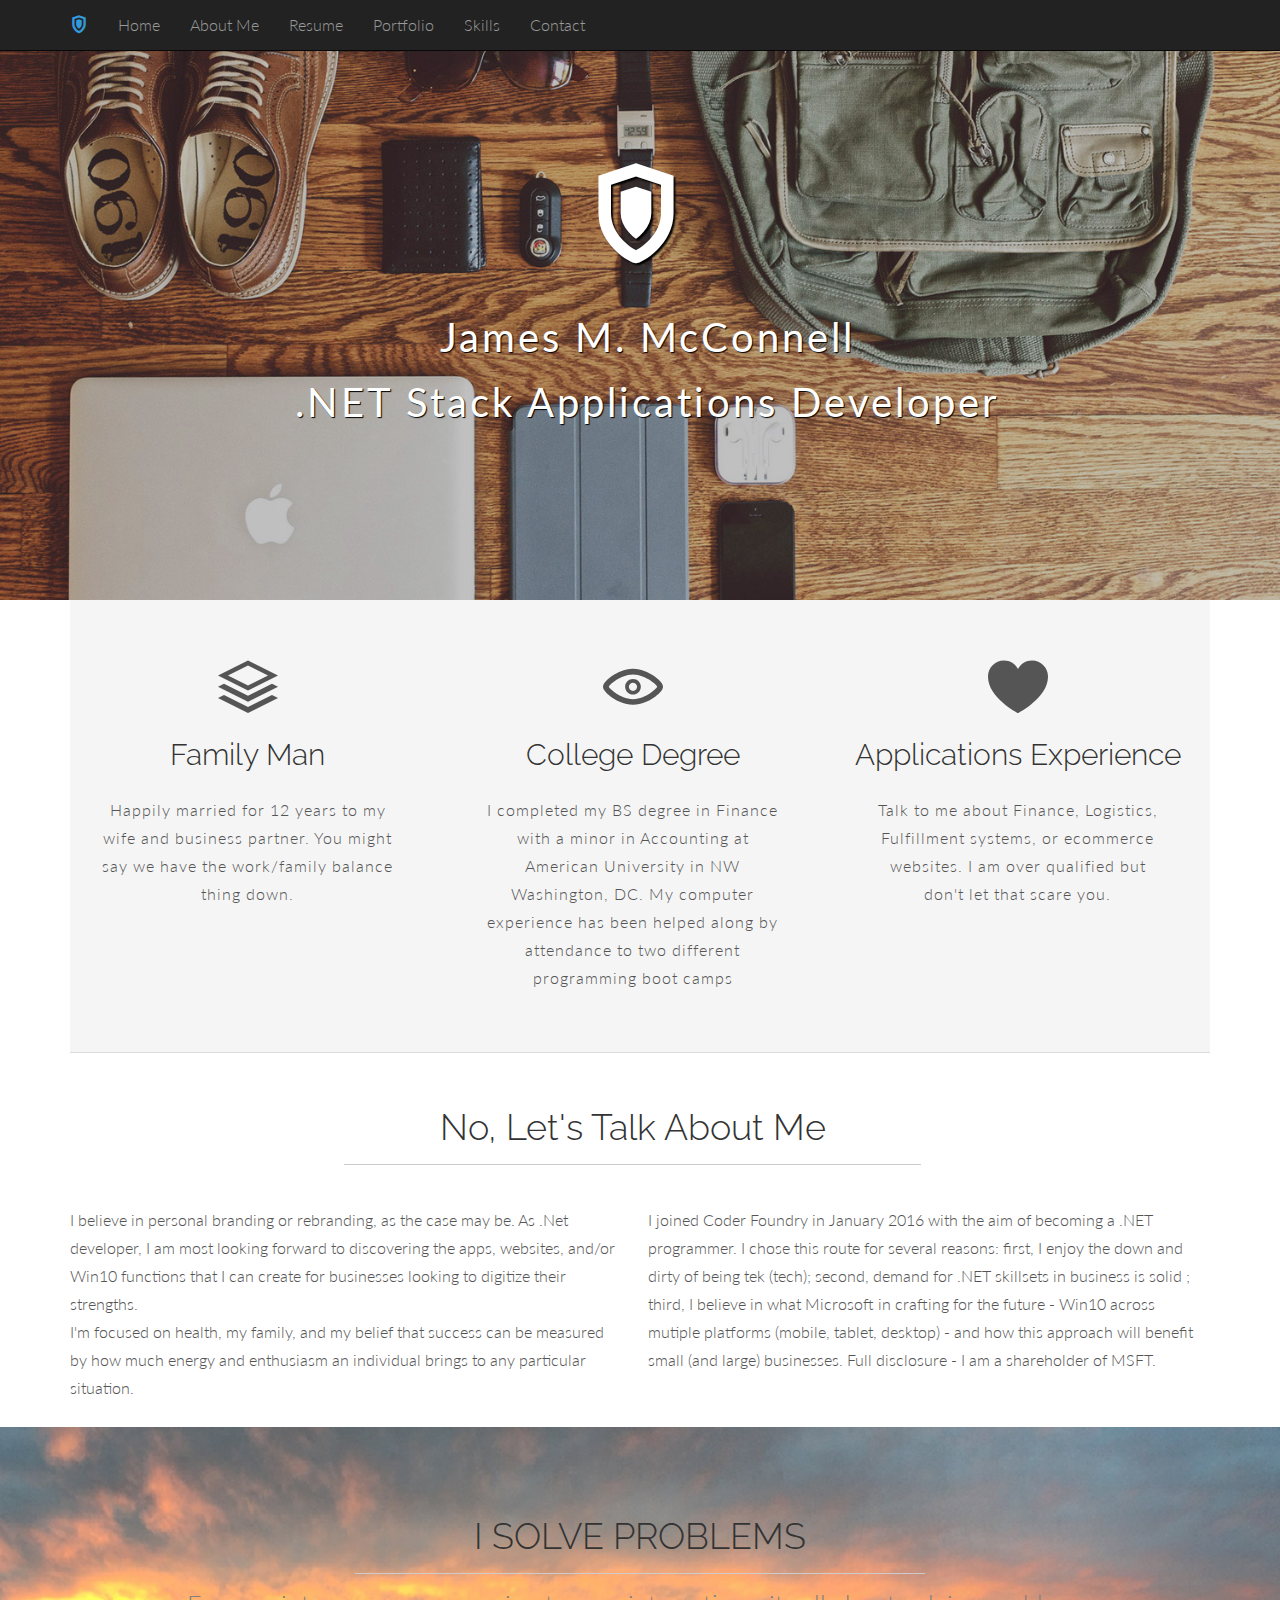
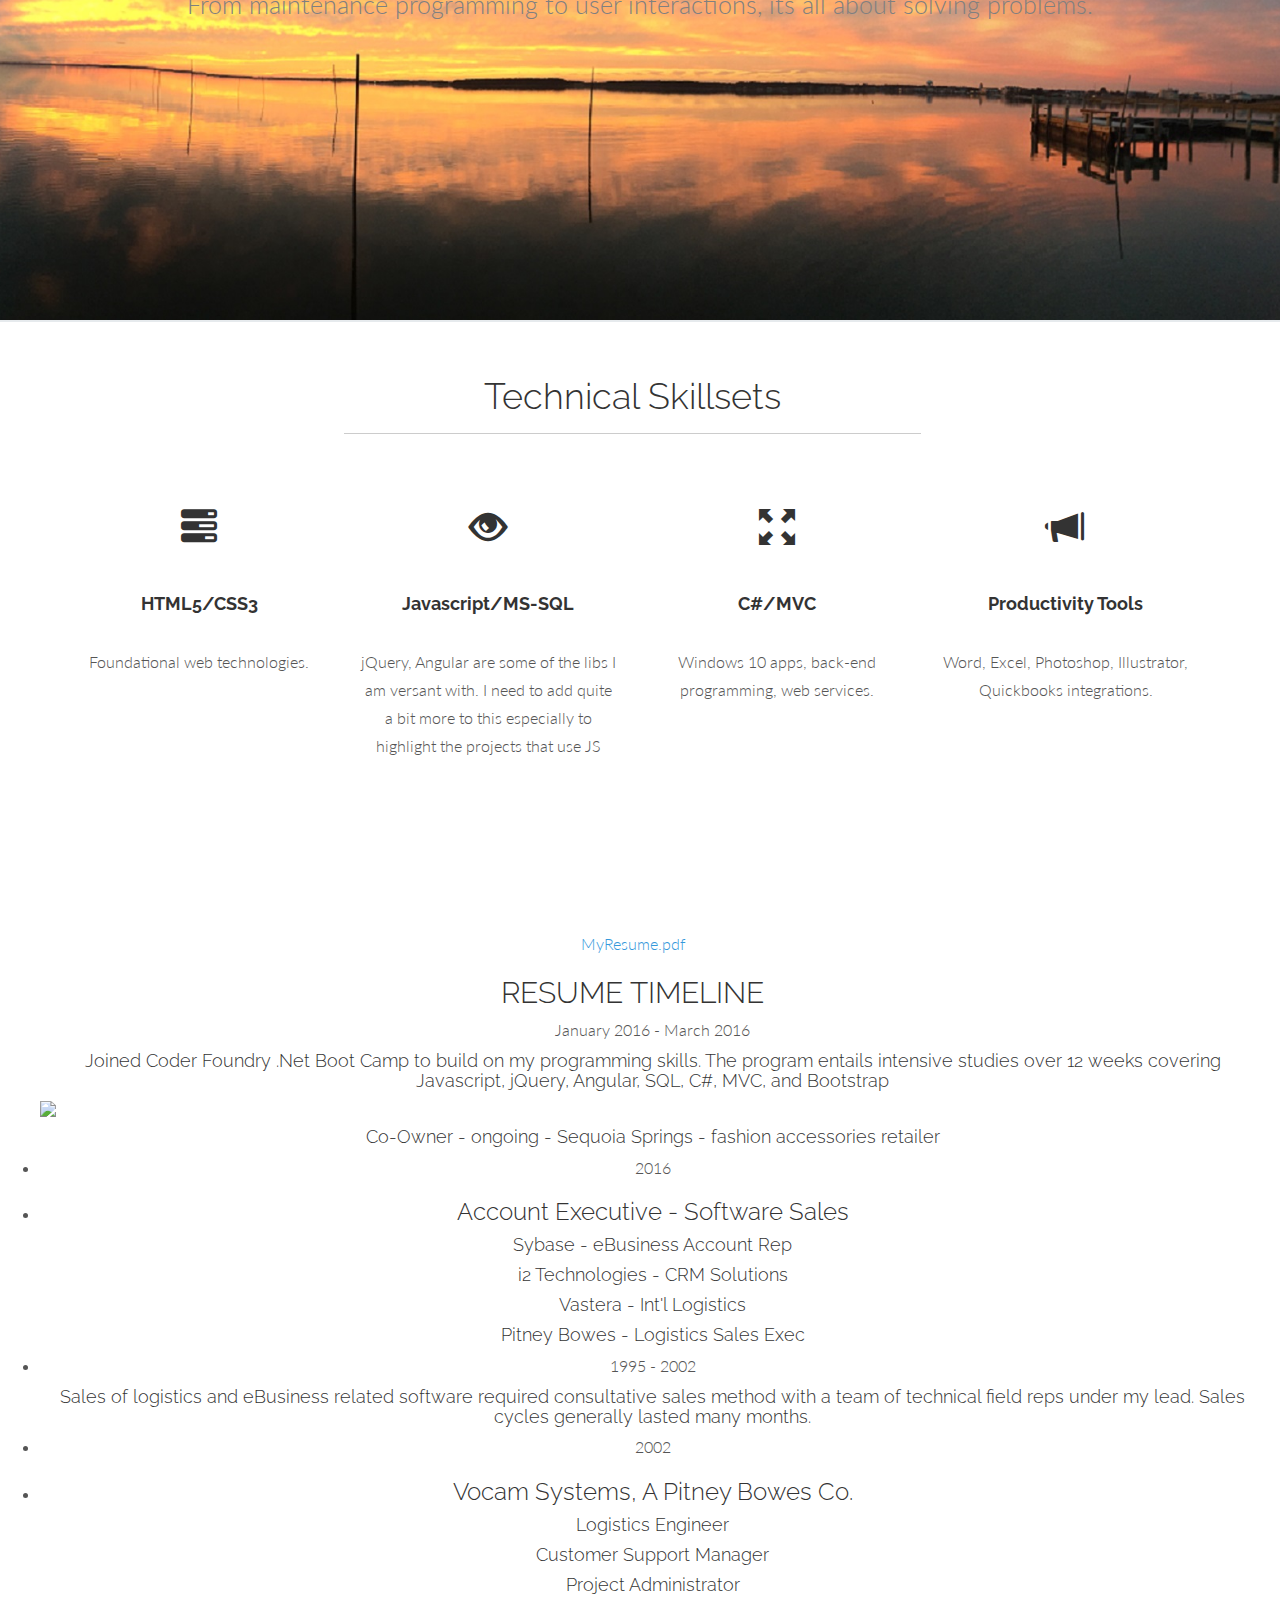
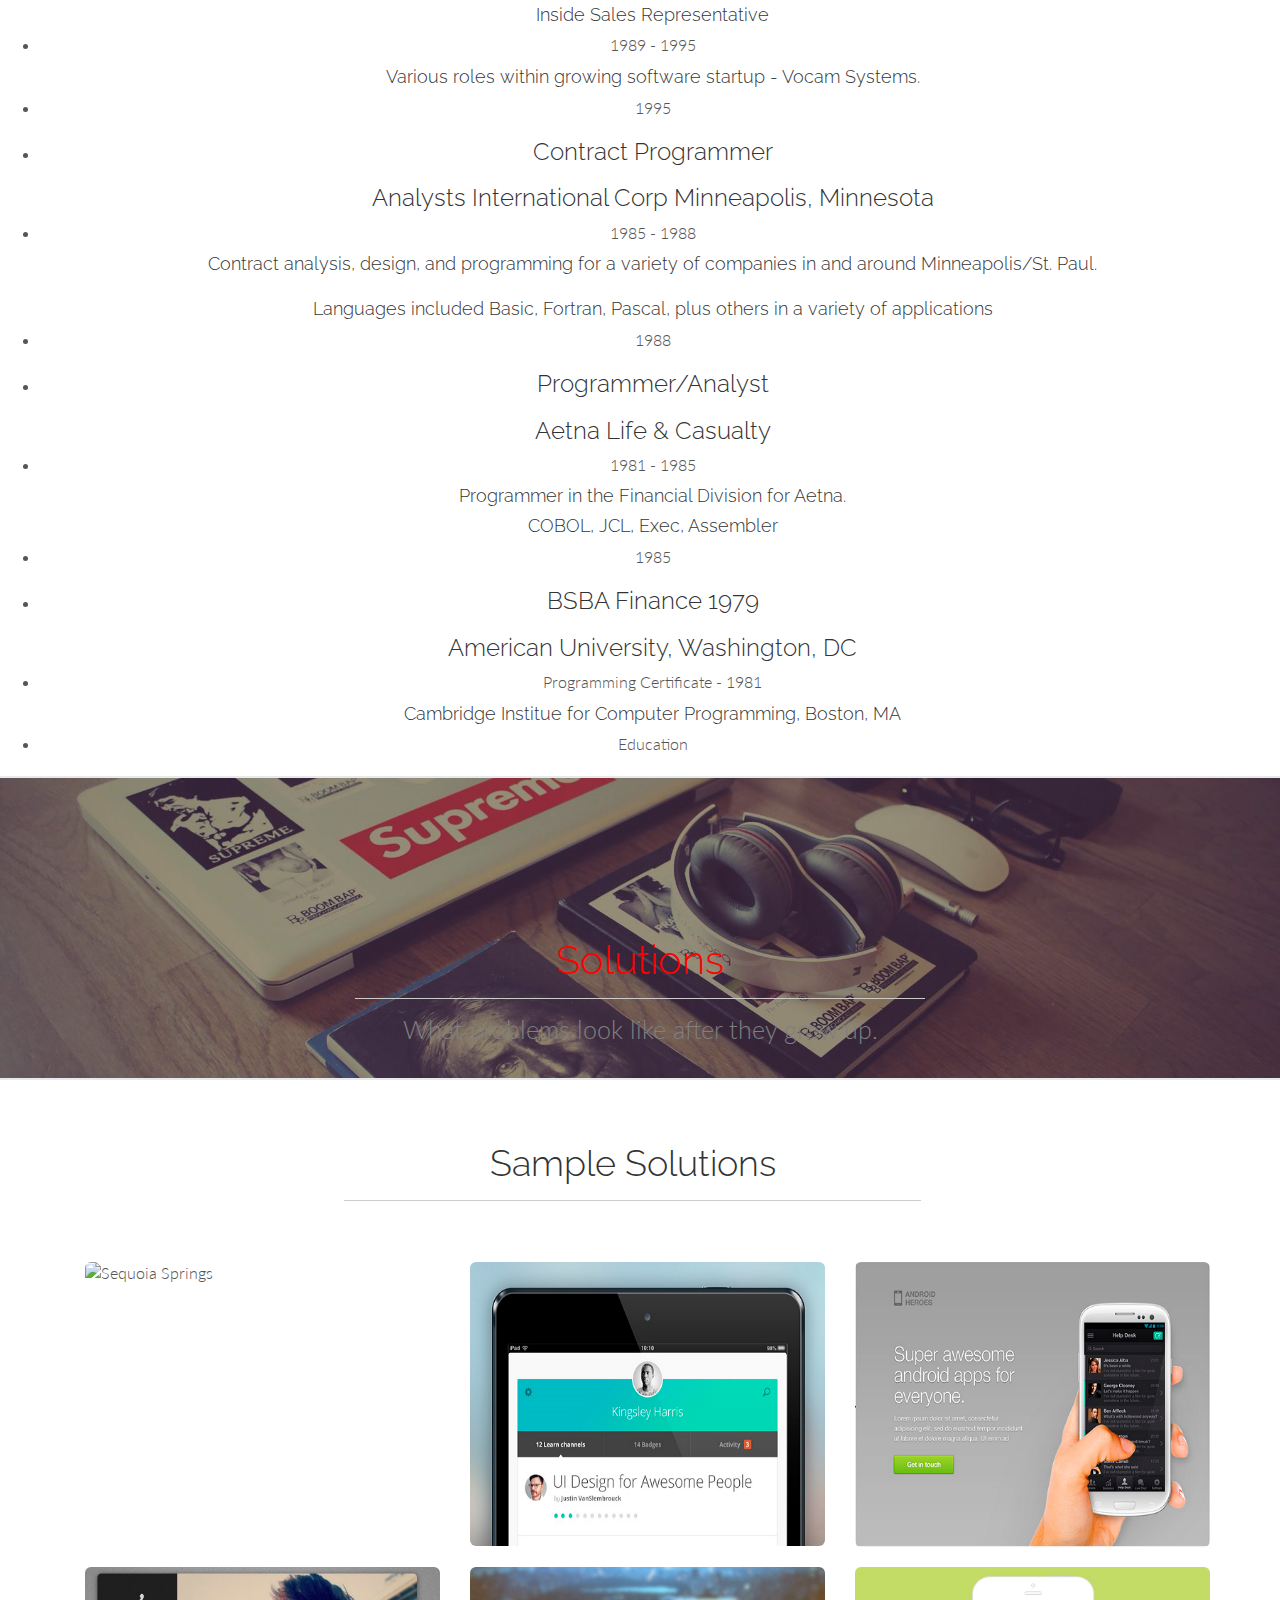
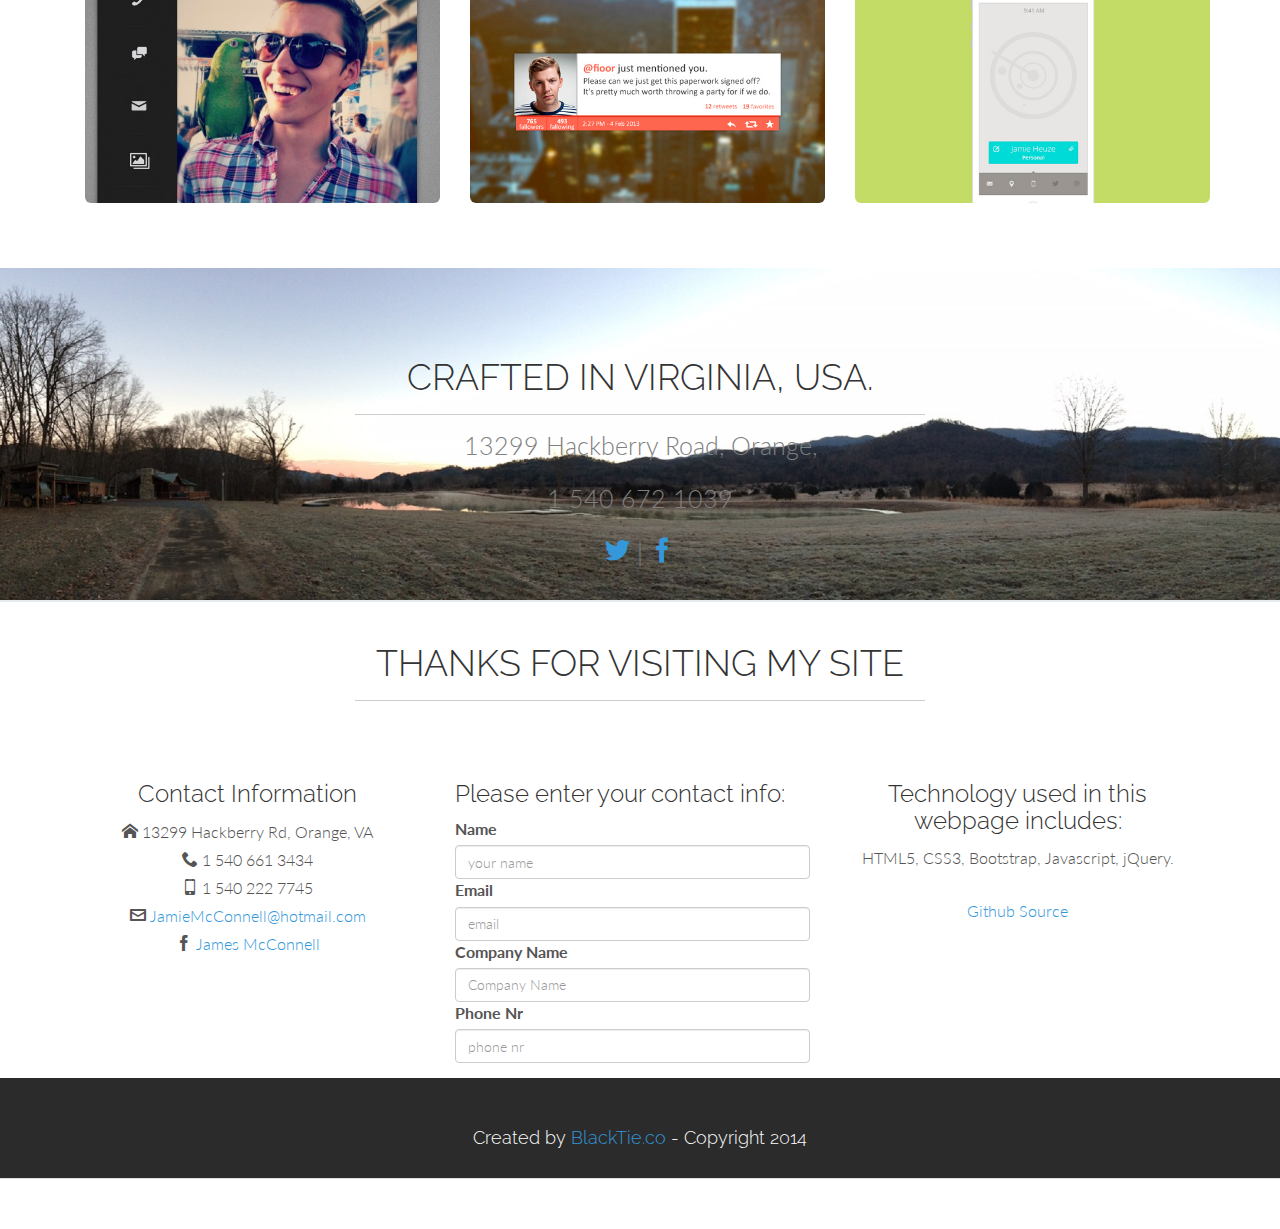
==== JMM_Website/obj/Release/Package/PackageTmp/index.html @ 50c4662a "mostly complete" ====
﻿<!DOCTYPE html>
<html lang="en">
<head>
    <meta charset="utf-8">
    <meta name="viewport" content="width=device-width, initial-scale=1.0">
    <meta name="description" content="SHIELD - Free Bootstrap 3 Theme">
    <meta name="author" content="Carlos Alvarez - Alvarez.is - blacktie.co">
    <!--<link rel="shortcut icon" href="assets/ico/favicon.png">-->

    <title> Jamie McConnell - .Net Programmer </title>

    <!-- Bootstrap core CSS -->
    <link href="assets/css/bootstrap.css" rel="stylesheet">

    <!-- Custom styles for this template -->
    <link href="assets/css/main.css" rel="stylesheet">
    <link rel="stylesheet" href="assets/css/icomoon.css">
    <link href="assets/css/animate-custom.css" rel="stylesheet">
    <link href="Content/SyntaxHighlighter/shCore.css" rel="stylesheet" />
    <link href="Content/SyntaxHighlighter/shThemeDefault.css" rel="stylesheet" />
    <link href="/assets/css/style_timeline.css" rel="stylesheet" />
    <link href="assets/css/font-awesome.min.css" rel="stylesheet" />

    <link href='http://fonts.googleapis.com/css?family=Lato:300,400,700,300italic,400italic' rel='stylesheet' type='text/css'>
    <link href='http://fonts.googleapis.com/css?family=Raleway:400,300,700' rel='stylesheet' type='text/css'>

    <script src="assets/js/jquery.min.js"></script>
    <script type="text/javascript" src="assets/js/modernizr.custom.js"></script>



    <!-- HTML5 shim and Respond.js IE8 support of HTML5 elements and media queries -->
    <!--[if lt IE 9]>
      <script src="assets/js/html5shiv.js"></script>
      <script src="assets/js/respond.min.js"></script>
    <![endif]-->
</head>

<body data-spy="scroll" data-offset="0" data-target="#navbar-main">

    <script src="assets/js/JMM.js"></script>
    <script type="text/javascript" src="/assets/js/resume.js"></script>

    <div id="navbar-main">
        <!-- Fixed navbar -->
        <div class="navbar navbar-inverse navbar-fixed-top">
            <div class="container">
                <div class="navbar-header">
                    <button type="button" class="navbar-toggle" data-toggle="collapse" data-target=".navbar-collapse">
                        <span class="icon icon-shield" style="font-size:30px; color:#3498db;"></span>
                    </button>
                    <a class="navbar-brand hidden-xs hidden-sm" href="#home"><span class="icon icon-shield" style="font-size:18px; color:#3498db;"></span></a>
                </div>
                <div class="navbar-collapse collapse">
                    <ul class="nav navbar-nav">
                        <li><a href="#home" class="smoothScroll">Home</a></li>
                        <li> <a href="#about" class="smoothScroll"> About Me</a></li>

                        <li> <a href="#resume" class="smoothScroll"> Resume</a></li>
                        <li> <a href="#portfolio" class="smoothScroll"> Portfolio</a></li>
                        <li> <a href="#skills" class="smoothScroll"> Skills</a></li>
                        <li> <a href="#contact" class="smoothScroll"> Contact</a></li>
                </div><!--/.nav-collapse -->
            </div>
        </div>
    </div>



    <!-- ==== HEADERWRAP ==== -->
    <div id="headerwrap" id="home" name="home">
        <header class="clearfix">
            <h1><span class="icon icon-shield"></span></h1>
            <p>James M. McConnell</p>
            <p>.NET Stack Applications Developer</p>
        </header>
    </div><!-- /headerwrap -->
    <!-- ==== GREYWRAP ==== -->
    <div class="container" id="about" name="about">
        <div id="greywrap">
            <div class="row">
                <div class="col-lg-4 callout">
                    <span class="icon icon-stack"></span>
                    <h2>Family Man</h2>
                    <p>Happily married for 12 years to my wife and business partner. You might say we have the work/family balance thing down. </p>
                </div><!-- col-lg-4 -->

                <div class="col-lg-4 callout">
                    <span class="icon icon-eye"></span>
                    <h2>College Degree</h2>
                    <p>I completed my BS degree in Finance with a minor in Accounting at American University in NW Washington, DC. My computer experience has been helped along by attendance to two different programming boot camps</p>
                </div><!-- col-lg-4 -->

                <div class="col-lg-4 callout">
                    <span class="icon icon-heart"></span>
                    <h2>Applications Experience</h2>
                    <p>Talk to me about Finance, Logistics, Fulfillment systems, or ecommerce websites. I am over qualified but don't let that scare you.</p>
                </div><!-- col-lg-4 -->
            </div><!-- row -->
        </div><!-- greywrap -->
        <!-- ==== ABOUT ==== -->

            <div class="row white">
                <!--<br>-->
                <h1 class="centered">No, Let's Talk About Me</h1>
                <hr>

                <div class="col-lg-6">
                    <p>I believe in personal branding or rebranding, as the case may be. As .Net developer, I am most looking forward to
                        discovering the apps, websites, and/or Win10 functions that I can create for businesses looking to digitize their strengths.<br />
                        I'm focused on health, my family, and my belief that success can be measured by how much energy and enthusiasm an individual
                        brings to any particular situation.<br /></p>
                </div><!-- col-lg-6 -->

                <div class="col-lg-6">
                    <p>I joined Coder Foundry in January 2016 with the aim of becoming a .NET programmer. I chose this route for several
                        reasons: first, I enjoy the down and dirty of being tek (tech); second, demand for .NET skillsets in business is solid
                        ; third, I believe in what Microsoft in crafting for the future - Win10 across mutiple platforms (mobile, tablet, desktop)
                        - and how this approach will benefit small (and large) businesses. Full disclosure - I am a shareholder of MSFT.
                    </p>
                </div><!-- col-lg-6 -->
            </div><!-- row -->
        </div><!-- container -->
    <!-- ==== SECTION DIVIDER1 -->
 
    <section class="section-divider textdivider divider1" id="skills" name="skills">
        <div class="container">
            <h1>I SOLVE PROBLEMS</h1>
            <hr>
            <p>From maintenance programming to user interactions, its all about solving problems.</p>
        </div><!-- container -->

    </section>
        <!-- ==== Technical Skillsets ==== -->
        <div class="container" name="team">
            
            <div class="row white centered">
                <h1 class="centered">Technical Skillsets</h1>
                <hr>
                
                <div class="col-lg-3 centered">
                    <!--<img class="img img-circle" src="assets/img/team/team01.jpg" height="120px" width="120px" alt="">-->
                    <h1><span class="glyphicon glyphicon-tasks" aria-hidden="true"></span> </h1>
                    <br>
                    <h4><b>HTML5/CSS3</b></h4>

                    <p>Foundational web technologies.</p>
                </div><!-- col-lg-3 -->

                <div class="col-lg-3 centered">
                    <h1><span class="glyphicon glyphicon-eye-open" aria-hidden="true"></span> </h1>
                    <br>
                    <h4><b>Javascript/MS-SQL</b></h4>

                    <p>jQuery, Angular are some of the libs I am versant with. I need to add quite a bit more to this especially to highlight the projects that use JS</p>
                </div><!-- col-lg-3 -->

                <div class="col-lg-3 centered">
                    <h1><span class="glyphicon glyphicon-fullscreen" aria-hidden="true"></span> </h1>
                    <br>
                    <h4><b>C#/MVC</b></h4>

                    <p>Windows 10 apps, back-end programming, web services.</p>
                </div><!-- col-lg-3 -->

                <div class="col-lg-3 centered">
                    <h1><span class="glyphicon glyphicon-bullhorn" aria-hidden="true"></span> </h1>
                    <br>
                    <h4><b>Productivity Tools</b></h4>

                    <p>Word, Excel, Photoshop, Illustrator, Quickbooks integrations.</p>
                </div><!-- col-lg-3 -->

            </div><!-- row -->
        </div><!-- container -->
        <div style="padding-top:53px">

    <!-- ==== Resume ==== -->
    
            <section id="resume" class="section-divider textdivider">
                <div id="resumewrap" id="resume">
                    <div class="row centered">
                        <div class="col-xs-12">
                            <p></p>
                            <a href="assets/img/MyResume.pdf" target="_blank">MyResume.pdf</a>
                        </div>
                    </div>
                    <div class="row centered">
                            <div class="col-lg-12">
                                <h2>RESUME TIMELINE</h2>
                                <ul class="timeline">
                                    <li class="event c" id="2016" style="display: block">
                                        <span class="month">January 2016 - March 2016</span>
                                        <h4>Joined Coder Foundry .Net Boot Camp to build on my programming skills. The program entails intensive studies over 12 weeks covering Javascript, jQuery, Angular, SQL, C#, MVC, and Bootstrap</h4>
                                    </li>
                                    <li class="event cd" id="2016d" style="display: block">
                                        <a href="http://www.sequoiaspringinc.com">
                                            <img src="/assets/img/SSI_Square-Image.jpg" class="img-responsive">
                                        </a>
                                            <h4>Co-Owner - ongoing - Sequoia Springs - fashion accessories retailer</h4>
                                    </li>
                                    <li class="year" onclick="y2016()">2016</li>
                                    <li class="event c" id="2002">
                                        <h3 class="heading">Account Executive - Software Sales</h3>
                                        <h4>Sybase - eBusiness Account Rep</h4>
                                        <h4>i2 Technologies - CRM Solutions</h4>
                                        <h4>Vastera - Int'l Logistics</h4>
                                        <h4>Pitney Bowes - Logistics Sales Exec</h4>
                                    </li>
                                    <li class="event cd" id="2002d">
                                        <span class="month">1995 - 2002</span>
                                        <h4>Sales of logistics and eBusiness related software required consultative sales method with a team of technical field 
                                        reps under my lead. Sales cycles generally lasted many months.</h4>
                                    </li>
                                    <li class="year" onclick="y2002()">2002</li>
                                    <li class="event c" id="1989">
                                        <h3 class="heading">Vocam Systems, A Pitney Bowes Co.</h3>
                                        <h4>Logistics Engineer</h4>
                                        <h4>Customer Support Manager</h4>
                                        <h4>Project Administrator</h4>
                                        <h4>Inside Sales Representative</h4>
                                    </li>
                                    <li class="event cd" id="1989d">
                                        <span class="month">1989 - 1995</span>
                                        <h4>Various roles within growing software startup - Vocam Systems. </h4>
                                    </li>
                                    <li class="year" onclick="y1989()">1995</li>
                                    <li class="event c" id="1985">
                                        <h3 class="heading">Contract Programmer</h3>
                                        <h3 class="heading">Analysts International Corp
                                        Minneapolis, Minnesota</h3>
                                    </li>
                                    <li class="event cd" id="1985d">
                                        <span class="month">1985 - 1988</span>
                                        <h4>Contract analysis, design, and programming for a variety of companies in and around Minneapolis/St. Paul.</p>
                                        <h4>Languages included Basic, Fortran, Pascal, plus others in a variety of applications</pclass>
                                    </li>
                                    <li class="year" onclick="y1985()">1988</li>
                                    <li class="event c" id="1981">
                                        <h3 class="heading">Programmer/Analyst</h3>
                                        <h3 class="heading">Aetna Life & Casualty</h3>
                                    </li>
                                    <li class="event cd" id="1981d">
                                        <span class="month">1981 - 1985</span>
                                        <h4>Programmer in the Financial Division for Aetna.</h4>
                                        <h4>COBOL, JCL, Exec, Assembler</h4>
                                    </li>
                                    <li class="year" onclick="y1981()">1985</li>
                                    <li class="event c" id="edu">
                                        <h3 class="heading">BSBA Finance 1979</h3>
                                        <h3 class="heading">American University, Washington, DC</h3>
                                    </li>
                                    <li class="event cd" id="edud">
                                        <span class="month">Programming Certificate - 1981</span>
                                        <h4>Cambridge Institue for Computer Programming, Boston, MA</h4>
                                    </li>
                                    <li class="year" onclick="yEDU()">Education</li>
                                </ul>
                            </div>
                        </div>  <!--/row -->
                </div> <!--resume wrap-->
            </section>
            <!-- ==== SECTION DIVIDER3 -->
            <section id="portfolio" class="section-divider textdivider divider3">
                <div class="container">
                    <h1>Solutions</h1>
                    <hr>
                    <p>What problems look like after they grow up.</p>
                </div><!-- container -->
            </section><!-- section -->
            <!-- ==== PORTFOLIO ==== -->
            <div class="container" name="portfolio">
                <br>
                <div class="row">
                    <br>
                    <h1 class="centered">Sample Solutions</h1>
                    <hr>
                    <br>
                    <br>
                </div><!-- /row -->
                <div class="container">
                    <div class="row">

                        <!-- PORTFOLIO Sequoia Springs Image -->
                        <div class="col-md-4 ">
                            <div class="grid mask">
                                <figure>
                                    <img class="img-rounded" src="assets/img/ssi.png" alt="Sequoia Springs">
                                    <figcaption>
                                        <h5>ECOMMERCE</h5>
                                        <a data-toggle="modal" href="#myModal" class="btn btn-primary btn-lg">Take a Look</a>
                                    </figcaption><!-- /figcaption -->
                                </figure><!-- /figure -->
                            </div><!-- /grid-mask -->
                        </div><!-- /col -->
                        <!-- Sequoia Springs MODAL -->

                        <div class="modal fade" id="myModal" tabindex="-1" role="dialog" aria-labelledby="myModalLabel" aria-hidden="true">
                            <div class="modal-dialog">
                                <div class="modal-content">
                                    <div class="modal-header">
                                        <button type="button" class="close" data-dismiss="modal" aria-hidden="true">&times;</button>
                                        <h4 class="modal-title">Sequoia Springs Online Shopping Website</h4>
                                    </div>
                                    <div class="modal-body">
                                        <p><img class="img-responsive" src="assets/img/ssi2.png" alt=""></p>
                                        Database driven, mobile ready, ecommerce shopping site to deployed in one month. Included Google Analytics
                                        and SEO params to allow customer to be up and running before the holiday season.
                                        <b><a href="http://www.sequoiaspringsinc.com" target="_blank">     Visit Site</a></b>
                                    </div>
                                    <div class="modal-footer">
                                        <button type="button" class="btn btn-default" data-dismiss="modal">Close</button>
                                    </div>
                                </div><!-- /.modal-content -->
                            </div><!-- /.modal-dialog -->
                        </div><!-- /.modal -->
                        <!-- PORTFOLIO IMAGE 2 - Palindrome -->
                        <div class="col-md-4">
                            <div class="grid mask">
                                <figure>
                                    <img class="img-rounded" src="assets/img/portfolio/folio02.png" alt="">
                                    <figcaption>
                                        <h5>Javascript Program</h5>
                                        <a data-toggle="modal" href="#myModal2" class="btn btn-primary btn-lg">Take a Look</a>
                                    </figcaption><!-- /figcaption -->
                                </figure><!-- /figure -->
                            </div><!-- /grid-mask -->
                        </div><!-- /col -->
                        <!-- myMODAL2 SHOW THE PORTFOLIO IMAGE. For the Javascript Project. -->

                        <div class="modal fade" id="myModal2" tabindex="-1" role="dialog" aria-labelledby="myModalLabel" aria-hidden="true">
                            <div class="modal-dialog modal-lg">
                                <div class="modal-content">
                                    <div class="modal-header">
                                        <button type="button" class="close" data-dismiss="modal" aria-hidden="true">&times;</button>
                                        <h4 class="modal-title">Javascript - PALINDROME</h4>
                                    </div>
                                    <div class="modal-body">
                                        <div class="row">
                                            <div class="col-md-4">
                                                <p>Enter a word to see if it is a Palindrome. A palindrome is a word spelled the same backward and forward.</p>

                                                <div>
                                                    <label for="chkPal">Your Word:</label>
                                                    <input type="text" class="form-control" id="chkPal">
                                                    <label class="btn btn-default" onclick="processPalindrome();">submit</label>
                                                </div>

                                                <p>Your word backwards is:</p>
                                                <p id="yourWord">         </p>
                                            </div> <!--end col-md-4-->
                                            <div class="col-md-8">
                                                <pre class="brush: js">
                                             function processPalindrome() {
	                                            var input=document.getElementById("word1").value;
	                                            var arr1=input.split("");  //converts a string to an array
	
	                                            arr1.reverse();  //reverses an array
	
	                                            arr2="";
	
	                                            for(i=0;i < arr1.length;i++) {
                                                    var arr2=arr2+arr1[i];
                                                 }
                                                    var arr3=arr2.replace(/,/g,""); // replace all , with ""
	
	                                            if(input==arr3){
		                                            $("#yourWord").text(arr3+" is a Palindrome!");
	                                            }
	                                            else {
		                                            $("#yourWord").text(arr3+" which is gobblygook!");
	                                            }
                                            };	
                                         </pre>
                                            </div>
                                        </div>
                                    </div> <!--Modal body-->
                                    <div class="modal-footer">
                                        <button type="button" class="btn btn-default" data-dismiss="modal">Close</button>
                                    </div>
                                </div><!-- /.modal-content -->
                            </div><!-- /.modal-dialog -->
                        </div><!-- /.modal -->
                        <!-- PORTFOLIO IMAGE 3 - Factorial -->
                        <div class="col-md-4">
                            <div class="grid mask">
                                <figure>
                                    <img class="img-rounded" src="assets/img/portfolio/folio03.png" alt="">
                                    <figcaption>
                                        <h5>Javascript Program</h5>
                                        <a data-toggle="modal" href="#myModal3" class="btn btn-primary btn-lg">Take a Look</a>
                                    </figcaption><!-- /figcaption -->
                                </figure><!-- /figure -->
                            </div><!-- /grid-mask -->
                        </div><!-- /col -->
                    </div><!-- /row -->
                    <!-- myMODAL3 - Factorial - For the Javascript Project. -->

                    <div class="modal fade" id="myModal3" tabindex="-1" role="dialog" aria-labelledby="myModalLabel" aria-hidden="true">
                        <div class="modal-dialog modal-lg">
                            <div class="modal-content">
                                <div class="modal-header">
                                    <button type="button" class="close" data-dismiss="modal" aria-hidden="true">&times;</button>
                                    <h4 class="modal-title">Javascript - FACTORIAL</h4>
                                </div>
                                <div class="modal-body">
                                    <div class="row">
                                        <div class="col-md-4">
                                            <p>Enter a number to get the FACTORIAL value of that number.</p>
                                            <div>
                                                <!--<label for="chkFact">Factorial is:</label>-->
                                                <input type="text" class="form-control" id="chkFact">
                                                <label class="btn btn-default" onclick="processFactorial();">submit</label>
                                            </div>
                                            <p>The Factorial is:</p>
                                            <p id="factResponse">         </p>
                                        </div>
                                        <div class="col-md-8">
                                            <pre class="brush: js">
                                            function processFactorial() {
	                                            var input=document.getElementById("num1").value;
                                                //	alert(num1+' '+input);
	
	                                            var product=input;
	                                            for (i=input-1;i>=1;i--){
		                                            product=product*i;
	                                            }
	                                            $("num1").text("The factorial of "+num1+" is " +product);
                                            };	
                                        </pre>
                                        </div>
                                    </div>
                                </div> <!--Modal body-->
                                <div class="modal-footer">
                                    <button type="button" class="btn btn-default" data-dismiss="modal">Close</button>
                                </div>
                            </div><!-- /.modal-content -->
                        </div><!-- /.modal-dialog -->
                    </div><!-- /.modal -->
                    <!-- PORTFOLIO IMAGE 4 -->
                    <div class="row">
                        <div class="col-md-4 ">
                            <div class="grid mask">
                                <figure>
                                    <img class="img-rounded" src="assets/img/portfolio/folio04.jpg" alt="">
                                    <figcaption>
                                        <h5>Javascript Program</h5>
                                        <a data-toggle="modal" href="#myModal4" class="btn btn-primary btn-lg">Take a Look</a>
                                    </figcaption><!-- /figcaption -->
                                </figure><!-- /figure -->
                            </div><!-- /grid-mask -->
                        </div><!-- /col -->
                        <!-- myMODAL4 - FizzBuzz - For the Javascript Project. -->

                        <div class="modal fade" id="myModal4" tabindex="-1" role="dialog" aria-labelledby="myModalLabel" aria-hidden="true">
                            <div class="modal-dialog modal-lg">
                                <div class="modal-content">
                                    <div class="modal-header">
                                        <button type="button" class="close" data-dismiss="modal" aria-hidden="true">&times;</button>
                                        <h4 class="modal-title">Javascript - FizzBuzz</h4>
                                    </div>
                                    <div class="modal-body">
                                        <div class="row">
                                            <div class="col-md-6">
                                                <p>
                                                    This is the Fizz Buzz or FizzBuzz program. Enter 2 numbers between
                                                    1 and 100. I will print out all the numbers between 1 and 100 in ascending
                                                    order. Any number that is a multiple of the first number will have Fizz
                                                    printed and Buzz will print for multiples of the second number.
                                                    If a number is a multiple of both numbers, I'll print FizzBuzz.
                                                </p>
                                                <div>
                                                    <!--<label for="chkFact">Factorial is:</label>-->
                                                    <input type="text" class="form-control" id="inFizz">
                                                    <input type="text" class="form-control" id="inBuzz">
                                                    <label class="btn btn-default" onclick="fizzBuzz();">submit</label>
                                                </div>
                                            </div>
                                            <div class="col-md-6">
                                                <pre class="brush: js">
                                            function fizzBuzz() {
	                                            var firstNum=document.getElementById("inFizz").value;
	                                            var secondNum=document.getElementById("inBuzz").value;	
	                                            var fOB = [];
	                                            for (var i = 1; i <= 100; i++) {
	                                                var fizz = i % firstNum;   //using a unary operator converts a string (Firstnum) to an integer
	                                                var buzz = i % secondNum;
	    
	                                                if (fizz == 0 && buzz == 0) {
	                                                    fOB.push(" FIZZBUZZ ");
	                                                }
	                                                else if (fizz == 0) {
	                                                    fOB.push(" Fizz ");
	                                                }
	                                                else if (buzz == 0) {
	                                                    fOB.push(" Buzz ");
	                                                }
	                                                else {
	                                                    fOB.push(i);
	                                                }
	                                            }
                                            	$("#fizzOrBuzz").text(fOB).css("font-size","80%");
                                            };	
                                        </pre>
                                            </div>
                                        </div>
                                        <div class="row">
                                            <div class="col-md-12">
                                                <p id="fizzOrBuzz"></p>
                                            </div>
                                        </div>
                                    </div> <!--Modal body-->
                                    <div class="modal-footer">
                                        <button type="button" class="btn btn-default" data-dismiss="modal">Close</button>
                                    </div>
                                </div><!-- /.modal-content -->
                            </div><!-- /.modal-dialog -->
                        </div><!-- /.modal -->
                        <!-- PORTFOLIO IMAGE 5 -->
                        <div class="col-md-4">
                            <div class="grid mask">
                                <figure>
                                    <img class="img-rounded" src="assets/img/portfolio/folio05.jpg" alt="">
                                    <figcaption>
                                        <h5>Javascript Program</h5>
                                        <a data-toggle="modal" href="#myModal5" class="btn btn-primary btn-lg">Take a Look</a>
                                    </figcaption><!-- /figcaption -->
                                </figure><!-- /figure -->
                            </div><!-- /grid-mask -->
                        </div><!-- /col -->
                        <!-- myMODAL5 - Process Nums - For the Javascript Project. -->

                        <div class="modal fade" id="myModal5" tabindex="-1" role="dialog" aria-labelledby="myModalLabel" aria-hidden="true">
                            <div class="modal-dialog modal-lg">
                                <div class="modal-content">
                                    <div class="modal-header">
                                        <button type="button" class="close" data-dismiss="modal" aria-hidden="true">&times;</button>
                                        <h4 class="modal-title">Javascript - Process Nums</h4>
                                    </div>
                                    <div class="modal-body">
                                        <div class="row">
                                            <div class="col-md-6">
                                                <p>This Javascript program is written with jQuery.</p>
                                                <p>
                                                    The purpose of the program is to take 5 numbers ranging between 1 & 100 in any order,
                                                    from the user. The program will send back to the screen
                                                    the Largest, the Smallest, the Average, the Sum, and the Product of all the numbers on click. Using jQuery,
                                                    the elements will be written back to the same input fields, highlighted with different style
                                                    attributes. Use the "tab" key to move between input elements.
                                                </p>

                                                <div class="form-group">
                                                    <!--<div>-->
                                                    <label for="num1" id="label1">Enter 5 numbers:</label>
                                                    <input type="text" id="num1" class="form-control">
                                                    <button type="button" class="btn btn-default" id="pnButton" onclick="processNums1();">submit</button>
                                                </div>
                                                <div>
                                                    <label>Smallest:</label>
                                                    <label type="number" id="smallest"></label><br />
                                                    <label>Largest:</label>
                                                    <label type="number" id="largest"></label><br />
                                                    <label>Average:</label>
                                                    <label type="number" id="average"></label><br />
                                                    <label>Sum:</label>
                                                    <label type="number" id="sum"></label><br />
                                                    <label>Product:</label>
                                                    <label type="number" id="product2"></label>
                                                </div>
                                            </div>
                                            <div class="col-md-6">
                                                <pre class="brush: js">
function processNums1() {
	var input = $("#num1").val();
	var arr = input.split(" ");
	var least=arr[0];
	var greatest = arr[0];
	var total = 0;
	var mean = 0;
	var product=1;   //product must be initialized to 1 because anything multiplied by 0 = 0
		
	for (i = 0; i < arr.length; i++) {
		arr[i] = parseInt(arr[i]);
		if(least>arr[i]){
			least = arr[i];
		}
		if (greatest<arr[i]){ greatest=arr[i];
                            }
                            var total=total+arr[i];
                            var product=product * arr[i];
                            }
                            var mean=(total /> arr.length);
	$("#smallest").text(least).css("color", "Red");
	$("#largest").text(greatest).css("color", "limeGreen");
	$("#average").text(mean).css("color", "Purple");
	$("#sum").text(total).css("color", "Grey");
	$("#product2").text(product).css("color", "Blue");
};	
                                        </pre>
                                            </div>
                                        </div>
                                        <div class="row">
                                            <div class="col-md-12">

                                            </div>
                                        </div>
                                    </div> <!--Modal body-->
                                    <div class="modal-footer">
                                        <button type="button" class="btn btn-default" data-dismiss="modal">Close</button>
                                    </div>
                                </div><!-- /.modal-content -->
                            </div><!-- /.modal-dialog -->
                        </div><!-- /.modal -->
                        <!-- PORTFOLIO IMAGE 6 -->
                        <div class="col-md-4">
                            <div class="grid mask">
                                <figure>
                                    <img class="img-rounded" src="assets/img/portfolio/folio06.jpg" alt="">
                                    <figcaption>
                                        <h5>PHONE MOCKUP</h5>
                                        <a data-toggle="modal" href="#myModal" class="btn btn-primary btn-lg">Take a Look</a>
                                    </figcaption>
                                </figure>
                            </div>
                        </div>
                    </div>
                    <br>
                    <br>
                </div><!-- /row -->
            </div>
            <!-- /container

            <!-- ==== SECTION DIVIDER6 ==== -->
            <section class="section-divider textdivider divider6" id="contact" name="contact">
                <div class="container">
                    <h1>CRAFTED IN VIRGINIA, USA.</h1>
                    <hr>
                    <p>13299 Hackberry Road, Orange,</p>
                    <p>1 540 672 1039</p>
                    <p><a class="icon icon-twitter" href="#"></a> | <a class="icon icon-facebook" href="#"></a></p>
                </div><!-- container -->
            </section><!-- section -->

            <div class="container" >

                    <br>
                    <h1 class="centered">THANKS FOR VISITING MY SITE</h1>
                    <hr>
                    <br>
                    <br>
                <div class="row">
                    <div class="col-lg-4">
                        <h3 class="centered">Contact Information</h3>
                        <p class="centered">
                            <span class="icon icon-home"></span> 13299 Hackberry Rd, Orange, VA<br />
                            <span class="icon icon-phone"></span> 1 540 661 3434 <br />
                            <span class="icon icon-mobile"></span> 1 540 222 7745 <br />
                            <span class="icon icon-envelop"></span> <a href="#"> JamieMcConnell@hotmail.com</a> <br />
                            <!--<span class="icon icon-twitter"></span> <a href="#">  </a> <br />-->
                            <span class="icon icon-facebook"></span> <a href="#"> James McConnell </a> <br />
                        </p>
                    </div><!-- col -->

                    <div class="col-lg-4">
                        <h3>Please enter your contact info:</h3>
                        <form role="form">

                            <div class="form-group">
                                <label for="name">Name</label>
                                <input type="text" class="form-control" placeholder="your name" />
                                <label for="email1">Email</label>
                                <input type="email" class="form-control" placeholder="email" />
                                <label for="company">Company Name</label>
                                <input type="text" class="form-control" placeholder="Company Name">
                                <label for="phone">Phone Nr</label>
                                <input type="tel" class="form-control" placeholder="phone nr">
                            </div>

                        </form>

                    </div>

                    <div class="col-lg-4">
                        <h3 class="centered">Technology used in this webpage includes:</h3>
                        <p class="centered">HTML5, CSS3, Bootstrap, Javascript, jQuery.</p>
                        <p class="centered">
                            <a href="https://github.com/stillcodingat60/JMM_Website/commit/e7446120d4ed54605130a456132db46650fd721f" alt="Github Source">Github Source</a>
                        </p>
                    </div><!-- col -->

                </div><!-- row -->

        </div><!-- container -->

            <div id="footerwrap">
                <div class="container">
                    <h4>Created by <a href="http://blacktie.co">BlackTie.co</a> - Copyright 2014</h4>
                </div>
            </div>

            <!-- Bootstrap core JavaScript
            ================================================== -->
            <!-- Placed at the end of the document so the pages load faster -->


            <script type="text/javascript" src="assets/js/bootstrap.min.js"></script>
            <script type="text/javascript" src="assets/js/retina.js"></script>
            <script type="text/javascript" src="assets/js/jquery.easing.1.3.js"></script>
            <script type="text/javascript" src="assets/js/smoothscroll.js"></script>
            <script type="text/javascript" src="assets/js/jquery-func.js"></script>
            <script src="Scripts/SyntaxHighlighter/shCore.js"></script>
            <script src="Scripts/SyntaxHighlighter/shBrushJScript.js"></script>
            <script type="text/javascript">
                SyntaxHighlighter.all();
            </script>
</body>
</html>
---- JMM_Website/obj/Release/Package/PackageTmp/assets/css/main.css ----
/*
 * Author: Carlos Alvarez
 * URL: http://Alvarez.is
 *
 * Project Name: SHIELD - Free Bootstrap 3 Theme
 * Version: 1.0
 * Date: 02-11-2013
 * URL: http://blacktie.co/
 */


/* ==========================================================================
   Base Styles and Bootstrap Modifications
   ========================================================================== */

html,
button,
input,
select,
textarea {
    color: #222;
}

body {
    font-size: 1em;
    line-height: 1.4;
}

/*
 * Remove text-shadow in selection highlight: h5bp.com/i
 * These selection rule sets have to be separate.
 * Customize the background color to match your design.
 */

::-moz-selection {
    background: #f2c2c9;
    color: #a4003a;
    text-shadow: none;
}

::selection {
    background: #16a085;
    color: #a4003a;
    text-shadow: none;
}

/*
 * A better looking default horizontal rule
 */

 hr {
    display: block;
    height: 1px;
    border: 0;
    border-top: 1px solid #ccc;
    margin: 1em 0;
    padding: 0;
}

/*
 * Remove the gap between images and the bottom of their containers: h5bp.com/i/440
 */

 img {
    vertical-align: middle;
}

/*
 * Allow only vertical resizing of textareas.
 */

 textarea {
    resize: vertical;
}


/* ==========================================================================
   General styles
   ========================================================================== */

html,
body {
    height: 100%;
}

body {
    font-family: "Lato";
    font-weight: 300;
    font-size: 16px;
    color: #555;

    -webkit-font-smoothing: antialiased;
    -webkit-overflow-scrolling: touch;
}

.col-md-4 {
	padding-bottom: 20px;
}

.row {
margin-right: 0px;
margin-left: -15px;
}

.modal-header {
	background: #3498db;
}

.modal-header h4 {
	color: white;
}

.modal-footer {
	background: #2b2b2b;
}


.navbar-default {
border-color: transparent;
background-color: #dadada;
}


.navbar-toggle {
border-color: transparent;
border: 0px solid transparent;
}

.navbar-default .navbar-nav > li > a:hover,
.navbar-default .navbar-nav > li > a:focus {
	background-color: #16a085;
	color: white;
}



hr {
    position: relative;
    border: none;
}

hr:before {
    content: " ";
    position: absolute;
    top: 0;
    left: 25%;
    width: 50%;
    height: 2px;
    background: #ccc;
}

a img {
    background: white;
}

.odd a img {
    background: #f5f5f5;
}

/* Titles */
h1, h2, h3, h4, h5, h6 {
    font-family: "Raleway";
    font-weight: 300;
    color: #333;
}


/* Paragraph & Typographic */
p {
    line-height: 28px;
    margin-bottom: 25px;
}

.centered {
    text-align: center;
}

.paragraph-lead {
    font-size: 20px;
    color: #3498db;
}

strong {
    font-weight: 700;
}

em {
    font-weight: 300;
}

pre {
    background: #ebebeb;
    border: none;
    font-family: "Monaco";
    font-size: 16px;
    color: #666;
    padding: 20px;
    line-height: 28px;
}

small {
    font-size: 12px;
}

blockquote,
blockquote p {
    line-height: 28px;
    color: #999;
    font-weight: 300;
    font-style: italic;
}

blockquote {
    position: relative;
    margin: 0 0 40px -30px;
    padding-left: 30px;
    border-left: 5px solid #3498db;
}

blockquote cite {
    position: absolute;
    bottom: -25px;
    right: 0;
    font-size: 12px;
    font-style: italic;
    color: #333;
    font-weight: 300;
}

blockquote cite:before {
    content: "-- "
}

/* Images */
.overflow-image {
    margin-top: -65px;
}

/* Links */
a {
    color: #3498db;
    word-wrap: break-word;

    -webkit-transition: color 0.1s ease-in, background 0.1s ease-in;
    -moz-transition: color 0.1s ease-in, background 0.1s ease-in;
    -ms-transition: color 0.1s ease-in, background 0.1s ease-in;
    -o-transition: color 0.1s ease-in, background 0.1s ease-in;
    transition: color 0.1s ease-in, background 0.1s ease-in;
}

a:hover,
a:focus {
    color: #c0392b;
    text-decoration: none;
    outline: 0;
}

a:before,
a:after {
    -webkit-transition: color 0.1s ease-in, background 0.1s ease-in;
    -moz-transition: color 0.1s ease-in, background 0.1s ease-in;
    -ms-transition: color 0.1s ease-in, background 0.1s ease-in;
    -o-transition: color 0.1s ease-in, background 0.1s ease-in;
    transition: color 0.1s ease-in, background 0.1s ease-in;
}



/* ==========================================================================
   Wrap Sections
   ========================================================================== */

#headerwrap {
	background: url(../img/header_bg.jpg) no-repeat center top;
	margin-top: -50px;
	padding-top:120px;
	text-align:center;
	background-attachment: relative;
	background-position: center center;
	min-height: 650px;
	width: 100%;
	
    -webkit-background-size: 100%;
    -moz-background-size: 100%;
    -o-background-size: 100%;
    background-size: 100%;

    -webkit-background-size: cover;
    -moz-background-size: cover;
    -o-background-size: cover;
    background-size: cover;
}

#headerwrap h1 {
	color:#ffffff;
	margin-top: 90px;
	padding-bottom: 30px;
	letter-spacing: 8px;
	font-size: 100px;
	font-weight: bold;
	text-shadow: 2px 2px 2px #000;
}

#headerwrap p {
	color:#ffffff;
	font-size: 40px;
	font-weight: 400;
	text-align: center;
	line-height: 40px;
	letter-spacing: 3px;
	margin-left: 15px;
	text-shadow: 1px 1px 1px #000;
}

#greywrap {
	background: #f5f5f5;
	margin-top: 0px;
	padding-top: 70px;
	border-bottom: 1px solid #ddd;
	text-align: center;
}

#greywrap .callout {
	margin-bottom: 20px;
}

#greywrap p {
	margin-left: 30px;
	margin-right: 30px;
	letter-spacing: 1px;
	padding-top: 15px;
	padding-bottom: 15px;
}

#greywrap .icon {
	font-size: 60px;
	line-height: 30px;
	margin-bottom: 10px;
}

#footerwrap {
	background: #2b2b2b;
	margin-top: 0px;
	padding-top: 40px;
	padding-bottom: 20px;
	border-bottom: 1px solid #ddd;
	text-align: center;
}

#footerwrap h4 {
	color: white;
}


/* ==========================================================================
   Box Sections
   ========================================================================== */

.white h1 {
	padding-top: 35px;
}

.white p {
	padding-top: 25px;
}

/* Section Dividers */
.section-divider {
    z-index: 999;
    width: 100%;
    height: 55%;
    display: table;
    /*max-height: 650px;*/
    border-bottom: 2px solid #E6EAED;
    -webkit-box-sizing: border-box;
    -moz-box-sizing: border-box;
    -ms-box-sizing: border-box;
    box-sizing: border-box;
    padding-top: 70px;
    padding-bottom: 10px;
    /*margin-top: 45px;*/


    background-position: center center;

    -webkit-background-size: 100%;
    -moz-background-size: 100%;
    -o-background-size: 100%;
    background-size: 100%;

    -webkit-background-size: cover;
    -moz-background-size: cover;
    -o-background-size: cover;
    background-size: cover;

    background-attachment: relative;
    
    text-align: center;
}

.divider3 h1 {
	padding-top: 70px;
	color: red;
	font-size: 40px;
}


.textdivider .divider6 h1 {
	padding-top: 70px;
	color: black;
	font-size: 40px;
}

.textdivider p {
	color: grey;
	font-size: 25px;
}


/* Section Dividers Backgrounds */

.divider1 {
	background-image: url('../img/bg/RehobothBay.jpg')
}

.divider2 {
	background-image: url('../img/bg/divider2.jpg')
}

.divider3 {
	background-image: url('../img/bg/divider3.jpg');
	margin-top: 0px;
}

.divider4 {
	background-image: url('../img/bg/divider4.jpg')
}

.divider6 {
	background-image: url('../img/bg/bath-county.jpg')
}



/* ==========================================================================
   Services Section
   ========================================================================== */

.service-trigger {
    display: block;
	position: relative;
    margin-bottom: 15px;
    color: white;
    font-size: 20px;
    text-align: center;
    height: 168px;
    cursor: pointer;
	padding: 90px 20px 50px 20px;
    border: none;
    background: #333;
}

.service-trigger:before {
    width: 100%;
    top: 50px;
    color: #3498db;
    font-size: 36px;
    text-align: center;
	position: absolute;
	left: 0;
}

.service-active .service-trigger {
    background: #222;
}

.service-active p {
	font-family: 'Lato', sans-serif;
	padding-top: 10px;
}

.service-content {
    padding: 15px 20px;
    background: #e6eaed;
    display: block;
    height: auto
}

.service-content p:last-child {
    margin: 0;
}


/* ==========================================================================
   Image Mask
   ========================================================================== */

.grid figure {
	margin: 0;
	position: relative;
}

.grid figure img {
	width: 100%;
	display: block;
	position: relative;
}

.grid figcaption {
	position: absolute;
	top: 0;
	left: 0;
	padding: 20px;
	color: #fff;
	background: #3498db;
}

.grid figcaption h5 {
	margin: 0;
	padding-top: 0px;
	padding-left: 20px;
	padding-bottom: 5px;
	color: #fff;
	font-weight: 700;
	text-align: left;
	letter-spacing: 2px;
	
}

.grid figcaption a {
	text-align: left;
	padding: 5px 10px;
	margin-left: 20px;
	display: inline-block;
	background: #2f2f2f;
	color: #fff;
	font-size: 13px;
}

/* Caption Style */
.mask figure {
	overflow: hidden;
}

.mask figure img {
	-webkit-transition: -webkit-transform 0.4s;
	-moz-transition: -moz-transform 0.4s;
	transition: transform 0.4s;
}

.no-touch .mask figure:hover img,
.mask figure.cs-hover img {
	-webkit-transform: translateY(-30px);
	-moz-transform: translateY(-30px);
	-ms-transform: translateY(-30px);
	transform: translateY(-30px);
}

.mask figcaption {
	height: 50px;
	width: 100%;
	top: auto;
	bottom: 0;
	opacity: 0;
	-webkit-transform: translateY(100%);
	-moz-transform: translateY(100%);
	-ms-transform: translateY(100%);
	transform: translateY(100%);
	-webkit-transition: -webkit-transform 0.4s, opacity 0.1s 0.3s;
	-moz-transition: -moz-transform 0.4s, opacity 0.1s 0.3s;
	transition: transform 0.4s, opacity 0.1s 0.3s;
}

.no-touch .mask figure:hover figcaption,
.mask figure.cs-hover figcaption {
	opacity: 1;
	-webkit-transform: translateY(0px);
	-moz-transform: translateY(0px);
	-ms-transform: translateY(0px);
	transform: translateY(0px);
	-webkit-transition: -webkit-transform 0.4s, opacity 0.1s;
	-moz-transition: -moz-transform 0.4s, opacity 0.1s;
	transition: transform 0.4s, opacity 0.1s;
}

.mask figcaption a {
	position: absolute;
	top:10px;
	bottom: 10px;
	right: 30px;
}


/* ==========================================================================
   Blog Section
   ========================================================================== */

.blog-bg {
	background: #2b2b2b;
	padding-right: 0px;
	padding-left: 0px;
	
}

.blog-bg h4 {
	color: #dadada;
	padding-top: 0px;
}

.blog-bg h5 {
	color: #dadada;
	font-size: 11px;
}

.blog-content {
	padding-top: 10px;
	background: #f2f2f2;
}


/* ==========================================================================
   MEDIA QUERIES
   ========================================================================== */


@media screen and (max-width:1050px), screen and (max-device-width:1050px){
	body .header{background-attachment: scroll;}
}


/*ipad portrait*/
@media only screen and (min-device-width:768px) and (max-device-width : 1024px) and (orientation : portrait){
	.header{background-attachment: scroll;}
}

@media screen and (max-width:769px) {
	#headerwrap h1 {
		font-size: 80px;
	}
	#headerwrap p {
		font-size: 30px;
		line-height: 38px;
	}
}
---- JMM_Website/obj/Release/Package/PackageTmp/assets/css/icomoon.css ----
@font-face {
	font-family: 'icomoon';
	src:url('icomoon/icomoon.eot');
	src:url('icomoon/icomoon-.eot#iefix') format('embedded-opentype'),
		url('icomoon/icomoon.woff') format('woff'),
		url('icomoon/icomoon.ttf') format('truetype'),
		url('comoon/icomoon.svg.txt#icomoon') format('svg');
	font-weight: normal;
	font-style: normal;
}

/* Use the following CSS code if you want to use data attributes for inserting your icons */
[data-icon]:before {
	font-family: 'icomoon';
	content: attr(data-icon);
	speak: none;
	font-weight: normal;
	font-variant: normal;
	text-transform: none;
	line-height: 1;
	-webkit-font-smoothing: antialiased;
}

/* Use the following CSS code if you want to have a class per icon */
/*
Instead of a list of all class selectors,
you can use the generic selector below, but it's slower:
[class*="icon-"] {
*/
.icon-cancel-circle, .icon-puzzle, .icon-lamp, .icon-wand, .icon-vector, .icon-menu, .icon-close, .icon-twitter, .icon-facebook, .icon-vimeo, .icon-dribbble, .icon-mug, .icon-droplet, .icon-puzzle-2, .icon-target, .icon-dice, .icon-map, .icon-location, .icon-box-add, .icon-phone, .icon-phone-2, .icon-phone-3, .icon-tumblr, .icon-forrst, .icon-feed, .icon-pinterest, .icon-clock, .icon-bubble, .icon-screen, .icon-screen-2, .icon-laptop, .icon-mobile, .icon-mobile-2, .icon-tablet, .icon-tv, .icon-pencil, .icon-new-tab, .icon-quotes-left, .icon-user, .icon-bubble-2, .icon-google-plus, .icon-instagram, .icon-youtube, .icon-flickr, .icon-deviantart, .icon-github, .icon-blogger, .icon-soundcloud, .icon-lastfm, .icon-file, .icon-images, .icon-arrow-right, .icon-arrow-left, .icon-bubble-3, .icon-envelop, .icon-compass, .icon-spinner, .icon-spinner-2, .icon-spinner-3, .icon-play, .icon-pause, .icon-arrow-up-left, .icon-arrow-right-2, .icon-arrow-down-right, .icon-arrow-down, .icon-arrow-left-2, .icon-arrow-up, .icon-arrow-up-right, .icon-arrow-down-left, .icon-stopwatch, .icon-pushpin, .icon-compass-2, .icon-history, .icon-clock-2, .icon-alarm, .icon-earth, .icon-globe, .icon-target-2, .icon-car, .icon-truck, .icon-fire, .icon-lab, .icon-dumbbell, .icon-rocket, .icon-meter, .icon-dashboard, .icon-meter-fast, .icon-hammer, .icon-trophy, .icon-trophy-star, .icon-eye, .icon-eye-2, .icon-fan, .icon-sun, .icon-airplane, .icon-cogs, .icon-anchor, .icon-shield, .icon-lightning, .icon-power, .icon-pyramid, .icon-road, .icon-ladder, .icon-hammer-2, .icon-cube, .icon-cube-2, .icon-camera, .icon-piano, .icon-movie, .icon-connection, .icon-knight, .icon-diamonds, .icon-stack, .icon-folder-remove, .icon-folder-open, .icon-cart-checkout, .icon-cart, .icon-tag, .icon-basket, .icon-support, .icon-phone-4, .icon-reply, .icon-flip, .icon-database, .icon-database-2, .icon-calendar, .icon-calendar-2, .icon-keyboard, .icon-user-plus, .icon-users, .icon-bubble-forward, .icon-bubble-up, .icon-bubble-last, .icon-bubble-link, .icon-bubble-check, .icon-bubble-quote, .icon-lock, .icon-user-plus-2, .icon-user-minus, .icon-lock-2, .icon-paw, .icon-accessibility, .icon-eye-blocked, .icon-download, .icon-smiley, .icon-thumbs-down, .icon-yin-yang, .icon-remove, .icon-bars, .icon-pie, .icon-plus-circle, .icon-sad, .icon-shocked, .icon-neutral, .icon-checkmark, .icon-volume-low, .icon-arrow-down-2, .icon-volume0, .icon-bookmarks, .icon-arrow-left-3, .icon-radio-unchecked, .icon-sigma, .icon-strikethrough, .icon-backspace, .icon-filter, .icon-arrow-up-right-2, .icon-arrow-up-right-3, .icon-file-zip, .icon-home, .icon-blog, .icon-camera-2, .icon-file-2, .icon-copy, .icon-cart-plus, .icon-music, .icon-lock-3, .icon-zoom-out, .icon-user-block, .icon-search, .icon-zoom-in, .icon-bubble-notification, .icon-storage, .icon-grid, .icon-grid-2, .icon-signup, .icon-switch, .icon-volume-high, .icon-volume-medium, .icon-arrow-left-4, .icon-play-2, .icon-point-up, .icon-heart, .icon-heart-2, .icon-star, .icon-star-2, .icon-star-3, .icon-star-4, .icon-star-5, .icon-star-6, .icon-heart-3, .icon-weather-snow, .icon-weather-lightning, .icon-heart-4, .icon-weather-rain, .icon-windy, .icon-paypal, .icon-paypal-2, .icon-paypal-3, .icon-yelp, .icon-html5, .icon-css3, .icon-html5-2, .icon-stumbleupon, .icon-stumbleupon-2, .icon-wordpress, .icon-joomla, .icon-wordpress-2, .icon-github-2, .icon-github-3, .icon-volume-mute, .icon-volume-mute-2, .icon-volume-increase, .icon-volume-decrease, .icon-tongue, .icon-question, .icon-male, .icon-medal, .icon-key, .icon-contract, .icon-bubbles, .icon-file-3, .icon-file-4, .icon-pencil-2, .icon-headphones, .icon-film, .icon-film-2, .icon-mic, .icon-radio, .icon-settings, .icon-pie-2, .icon-inject, .icon-zoom-in-2, .icon-bubble-notification-2, .icon-link, .icon-brightness-contrast, .icon-flag, .icon-upload, .icon-skull, .icon-leaf, .icon-apple-fruit, .icon-food, .icon-cake, .icon-food-2, .icon-gift, .icon-balloon, .icon-medal-2, .icon-rating, .icon-rating-2, .icon-rating-3, .icon-steps, .icon-flower, .icon-remove-2, .icon-briefcase, .icon-briefcase-2, .icon-grid-3, .icon-sun-glasses, .icon-tree, .icon-tree-2, .icon-exit, .icon-evil, .icon-people, .icon-cool, .icon-thumbs-up, .icon-bed, .icon-bed-2, .icon-brightness-low, .icon-heart-broken, .icon-sun-2, .icon-umbrella, .icon-warning, .icon-move, .icon-point-left, .icon-point-down, .icon-point-right, .icon-question-2, .icon-notification, .icon-radio-checked, .icon-checkbox-partial, .icon-checkbox-unchecked, .icon-checkbox-checked, .icon-command, .icon-pen, .icon-quill, .icon-quill-2, .icon-wand-2, .icon-tools, .icon-eye-3, .icon-moon, .icon-contrast, .icon-eye-4, .icon-eye-5, .icon-user-block-2, .icon-bubble-paperclip, .icon-drawer, .icon-drawer-2, .icon-watch, .icon-archive, .icon-cabinet, .icon-clock-3, .icon-clock-4, .icon-connection-2, .icon-new, .icon-play-3, .icon-marker, .icon-movie-2, .icon-podcast, .icon-share, .icon-scissors, .icon-scissors-2, .icon-subscript, .icon-rulers, .icon-filter-2, .icon-loop, .icon-loop-2, .icon-shuffle, .icon-shuffle-2, .icon-loop-3, .icon-loop-4, .icon-plus, .icon-enter, .icon-angry, .icon-attachment, .icon-download-2, .icon-upload-2, .icon-thumbs-up-2, .icon-glasses, .icon-glasses-2, .icon-stats-up, .icon-bottle, .icon-bars-2, .icon-cog, .icon-bubble-dots, .icon-upload-3, .icon-download-3, .icon-location-2, .icon-location-3, .icon-location-4, .icon-envelop-2, .icon-coin, .icon-ticket {
	font-family: 'icomoon';
	speak: none;
	font-style: normal;
	font-weight: normal;
	font-variant: normal;
	text-transform: none;
	line-height: 1;
	-webkit-font-smoothing: antialiased;
}
.icon-cancel-circle:before {
	content: "\e000";
}
.icon-puzzle:before {
	content: "\e001";
}
.icon-lamp:before {
	content: "\e002";
}
.icon-wand:before {
	content: "\e003";
}
.icon-vector:before {
	content: "\e004";
}
.icon-menu:before {
	content: "\e005";
}
.icon-close:before {
	content: "\e00b";
}
.icon-twitter:before {
	content: "\e00c";
}
.icon-facebook:before {
	content: "\e00d";
}
.icon-vimeo:before {
	content: "\e00e";
}
.icon-dribbble:before {
	content: "\e00f";
}
.icon-mug:before {
	content: "\e010";
}
.icon-droplet:before {
	content: "\e011";
}
.icon-puzzle-2:before {
	content: "\e012";
}
.icon-target:before {
	content: "\e013";
}
.icon-dice:before {
	content: "\e014";
}
.icon-map:before {
	content: "\e015";
}
.icon-location:before {
	content: "\e016";
}
.icon-box-add:before {
	content: "\e017";
}
.icon-phone:before {
	content: "\e018";
}
.icon-phone-2:before {
	content: "\e01a";
}
.icon-phone-3:before {
	content: "\e019";
}
.icon-tumblr:before {
	content: "\e01b";
}
.icon-forrst:before {
	content: "\e01c";
}
.icon-feed:before {
	content: "\e01d";
}
.icon-pinterest:before {
	content: "\e01e";
}
.icon-clock:before {
	content: "\e01f";
}
.icon-bubble:before {
	content: "\e020";
}
.icon-screen:before {
	content: "\e021";
}
.icon-screen-2:before {
	content: "\e022";
}
.icon-laptop:before {
	content: "\e023";
}
.icon-mobile:before {
	content: "\e024";
}
.icon-mobile-2:before {
	content: "\e025";
}
.icon-tablet:before {
	content: "\e026";
}
.icon-tv:before {
	content: "\e027";
}
.icon-pencil:before {
	content: "\e028";
}
.icon-new-tab:before {
	content: "\e029";
}
.icon-quotes-left:before {
	content: "\e02a";
}
.icon-user:before {
	content: "\e02b";
}
.icon-bubble-2:before {
	content: "\e02c";
}
.icon-google-plus:before {
	content: "\e02d";
}
.icon-instagram:before {
	content: "\e02e";
}
.icon-youtube:before {
	content: "\e02f";
}
.icon-flickr:before {
	content: "\e030";
}
.icon-deviantart:before {
	content: "\e031";
}
.icon-github:before {
	content: "\e032";
}
.icon-blogger:before {
	content: "\e033";
}
.icon-soundcloud:before {
	content: "\e034";
}
.icon-lastfm:before {
	content: "\e035";
}
.icon-file:before {
	content: "\e036";
}
.icon-images:before {
	content: "\e037";
}
.icon-arrow-right:before {
	content: "\e038";
}
.icon-arrow-left:before {
	content: "\e039";
}
.icon-bubble-3:before {
	content: "\e03a";
}
.icon-envelop:before {
	content: "\e03b";
}
.icon-compass:before {
	content: "\e03c";
}
.icon-spinner:before {
	content: "\e03e";
}
.icon-spinner-2:before {
	content: "\e03d";
}
.icon-spinner-3:before {
	content: "\e040";
}
.icon-play:before {
	content: "\e03f";
}
.icon-pause:before {
	content: "\e041";
}
.icon-arrow-up-left:before {
	content: "\e009";
}
.icon-arrow-right-2:before {
	content: "\e007";
}
.icon-arrow-down-right:before {
	content: "\e00a";
}
.icon-arrow-down:before {
	content: "\e006";
}
.icon-arrow-left-2:before {
	content: "\e008";
}
.icon-arrow-up:before {
	content: "\e042";
}
.icon-arrow-up-right:before {
	content: "\e043";
}
.icon-arrow-down-left:before {
	content: "\e044";
}
.icon-stopwatch:before {
	content: "\e045";
}
.icon-pushpin:before {
	content: "\e046";
}
.icon-compass-2:before {
	content: "\e047";
}
.icon-history:before {
	content: "\e048";
}
.icon-clock-2:before {
	content: "\e049";
}
.icon-alarm:before {
	content: "\e04a";
}
.icon-earth:before {
	content: "\e04b";
}
.icon-globe:before {
	content: "\e04c";
}
.icon-target-2:before {
	content: "\e04d";
}
.icon-car:before {
	content: "\e04e";
}
.icon-truck:before {
	content: "\e04f";
}
.icon-fire:before {
	content: "\e050";
}
.icon-lab:before {
	content: "\e051";
}
.icon-dumbbell:before {
	content: "\e052";
}
.icon-rocket:before {
	content: "\e053";
}
.icon-meter:before {
	content: "\e054";
}
.icon-dashboard:before {
	content: "\e055";
}
.icon-meter-fast:before {
	content: "\e056";
}
.icon-hammer:before {
	content: "\e057";
}
.icon-trophy:before {
	content: "\e058";
}
.icon-trophy-star:before {
	content: "\e059";
}
.icon-eye:before {
	content: "\e05a";
}
.icon-eye-2:before {
	content: "\e05b";
}
.icon-fan:before {
	content: "\e05c";
}
.icon-sun:before {
	content: "\e05d";
}
.icon-airplane:before {
	content: "\e05e";
}
.icon-cogs:before {
	content: "\e05f";
}
.icon-anchor:before {
	content: "\e060";
}
.icon-shield:before {
	content: "\e061";
}
.icon-lightning:before {
	content: "\e062";
}
.icon-power:before {
	content: "\e063";
}
.icon-pyramid:before {
	content: "\e064";
}
.icon-road:before {
	content: "\e065";
}
.icon-ladder:before {
	content: "\e066";
}
.icon-hammer-2:before {
	content: "\e067";
}
.icon-cube:before {
	content: "\e068";
}
.icon-cube-2:before {
	content: "\e069";
}
.icon-camera:before {
	content: "\e06a";
}
.icon-piano:before {
	content: "\e06b";
}
.icon-movie:before {
	content: "\e06c";
}
.icon-connection:before {
	content: "\e06d";
}
.icon-knight:before {
	content: "\e06e";
}
.icon-diamonds:before {
	content: "\e06f";
}
.icon-stack:before {
	content: "\e070";
}
.icon-folder-remove:before {
	content: "\e071";
}
.icon-folder-open:before {
	content: "\e072";
}
.icon-cart-checkout:before {
	content: "\e073";
}
.icon-cart:before {
	content: "\e074";
}
.icon-tag:before {
	content: "\e075";
}
.icon-basket:before {
	content: "\e076";
}
.icon-support:before {
	content: "\e077";
}
.icon-phone-4:before {
	content: "\e078";
}
.icon-reply:before {
	content: "\e079";
}
.icon-flip:before {
	content: "\e07a";
}
.icon-database:before {
	content: "\e07b";
}
.icon-database-2:before {
	content: "\e07c";
}
.icon-calendar:before {
	content: "\e07d";
}
.icon-calendar-2:before {
	content: "\e07e";
}
.icon-keyboard:before {
	content: "\e07f";
}
.icon-user-plus:before {
	content: "\e080";
}
.icon-users:before {
	content: "\e081";
}
.icon-bubble-forward:before {
	content: "\e082";
}
.icon-bubble-up:before {
	content: "\e083";
}
.icon-bubble-last:before {
	content: "\e084";
}
.icon-bubble-link:before {
	content: "\e085";
}
.icon-bubble-check:before {
	content: "\e086";
}
.icon-bubble-quote:before {
	content: "\e087";
}
.icon-lock:before {
	content: "\e088";
}
.icon-user-plus-2:before {
	content: "\e089";
}
.icon-user-minus:before {
	content: "\e08a";
}
.icon-lock-2:before {
	content: "\e08b";
}
.icon-paw:before {
	content: "\e08c";
}
.icon-accessibility:before {
	content: "\e08d";
}
.icon-eye-blocked:before {
	content: "\e08e";
}
.icon-download:before {
	content: "\e08f";
}
.icon-smiley:before {
	content: "\e090";
}
.icon-thumbs-down:before {
	content: "\e091";
}
.icon-yin-yang:before {
	content: "\e092";
}
.icon-remove:before {
	content: "\e093";
}
.icon-bars:before {
	content: "\e094";
}
.icon-pie:before {
	content: "\e095";
}
.icon-plus-circle:before {
	content: "\e096";
}
.icon-sad:before {
	content: "\e097";
}
.icon-shocked:before {
	content: "\e098";
}
.icon-neutral:before {
	content: "\e099";
}
.icon-checkmark:before {
	content: "\e09a";
}
.icon-volume-low:before {
	content: "\e09b";
}
.icon-arrow-down-2:before {
	content: "\e09c";
}
.icon-volume0:before {
	content: "\e09d";
}
.icon-bookmarks:before {
	content: "\e09e";
}
.icon-arrow-left-3:before {
	content: "\e09f";
}
.icon-radio-unchecked:before {
	content: "\e0a0";
}
.icon-sigma:before {
	content: "\e0a1";
}
.icon-strikethrough:before {
	content: "\e0a2";
}
.icon-backspace:before {
	content: "\e0a3";
}
.icon-filter:before {
	content: "\e0a4";
}
.icon-arrow-up-right-2:before {
	content: "\e0a5";
}
.icon-arrow-up-right-3:before {
	content: "\e0a6";
}
.icon-file-zip:before {
	content: "\e0a7";
}
.icon-home:before {
	content: "\e0a8";
}
.icon-blog:before {
	content: "\e0a9";
}
.icon-camera-2:before {
	content: "\e0aa";
}
.icon-file-2:before {
	content: "\e0ab";
}
.icon-copy:before {
	content: "\e0ac";
}
.icon-cart-plus:before {
	content: "\e0ad";
}
.icon-music:before {
	content: "\e0ae";
}
.icon-lock-3:before {
	content: "\e0af";
}
.icon-zoom-out:before {
	content: "\e0b0";
}
.icon-user-block:before {
	content: "\e0b1";
}
.icon-search:before {
	content: "\e0b2";
}
.icon-zoom-in:before {
	content: "\e0b3";
}
.icon-bubble-notification:before {
	content: "\e0b4";
}
.icon-storage:before {
	content: "\e0b5";
}
.icon-grid:before {
	content: "\e0b6";
}
.icon-grid-2:before {
	content: "\e0b8";
}
.icon-signup:before {
	content: "\e0b9";
}
.icon-switch:before {
	content: "\e0ba";
}
.icon-volume-high:before {
	content: "\e0bb";
}
.icon-volume-medium:before {
	content: "\e0bc";
}
.icon-arrow-left-4:before {
	content: "\e0bd";
}
.icon-play-2:before {
	content: "\e0be";
}
.icon-point-up:before {
	content: "\e0bf";
}
.icon-heart:before {
	content: "\e0c1";
}
.icon-heart-2:before {
	content: "\e0c2";
}
.icon-star:before {
	content: "\e0c3";
}
.icon-star-2:before {
	content: "\e0c4";
}
.icon-star-3:before {
	content: "\e0c5";
}
.icon-star-4:before {
	content: "\e0c6";
}
.icon-star-5:before {
	content: "\e0c7";
}
.icon-star-6:before {
	content: "\e0c8";
}
.icon-heart-3:before {
	content: "\e0c9";
}
.icon-weather-snow:before {
	content: "\e0ca";
}
.icon-weather-lightning:before {
	content: "\e0cb";
}
.icon-heart-4:before {
	content: "\e0cc";
}
.icon-weather-rain:before {
	content: "\e0cd";
}
.icon-windy:before {
	content: "\e0ce";
}
.icon-paypal:before {
	content: "\e0cf";
}
.icon-paypal-2:before {
	content: "\e0d0";
}
.icon-paypal-3:before {
	content: "\e0d1";
}
.icon-yelp:before {
	content: "\e0d2";
}
.icon-html5:before {
	content: "\e0d3";
}
.icon-css3:before {
	content: "\e0d4";
}
.icon-html5-2:before {
	content: "\e0d5";
}
.icon-stumbleupon:before {
	content: "\e0d6";
}
.icon-stumbleupon-2:before {
	content: "\e0d7";
}
.icon-wordpress:before {
	content: "\e0d8";
}
.icon-joomla:before {
	content: "\e0d9";
}
.icon-wordpress-2:before {
	content: "\e0da";
}
.icon-github-2:before {
	content: "\e0db";
}
.icon-github-3:before {
	content: "\e0dc";
}
.icon-volume-mute:before {
	content: "\e0dd";
}
.icon-volume-mute-2:before {
	content: "\e0de";
}
.icon-volume-increase:before {
	content: "\e0df";
}
.icon-volume-decrease:before {
	content: "\e0e0";
}
.icon-tongue:before {
	content: "\e0e1";
}
.icon-question:before {
	content: "\e0e2";
}
.icon-male:before {
	content: "\e0e3";
}
.icon-medal:before {
	content: "\e0e4";
}
.icon-key:before {
	content: "\e0e5";
}
.icon-contract:before {
	content: "\e0e6";
}
.icon-bubbles:before {
	content: "\e0e7";
}
.icon-file-3:before {
	content: "\e0e8";
}
.icon-file-4:before {
	content: "\e0e9";
}
.icon-pencil-2:before {
	content: "\e0ea";
}
.icon-headphones:before {
	content: "\e0eb";
}
.icon-film:before {
	content: "\e0ec";
}
.icon-film-2:before {
	content: "\e0ed";
}
.icon-mic:before {
	content: "\e0ee";
}
.icon-radio:before {
	content: "\e0ef";
}
.icon-settings:before {
	content: "\e0f0";
}
.icon-pie-2:before {
	content: "\e0f1";
}
.icon-inject:before {
	content: "\e0f2";
}
.icon-zoom-in-2:before {
	content: "\e0f3";
}
.icon-bubble-notification-2:before {
	content: "\e0f4";
}
.icon-link:before {
	content: "\e0f5";
}
.icon-brightness-contrast:before {
	content: "\e0f6";
}
.icon-flag:before {
	content: "\e0f7";
}
.icon-upload:before {
	content: "\e0f8";
}
.icon-skull:before {
	content: "\e0f9";
}
.icon-leaf:before {
	content: "\e0fa";
}
.icon-apple-fruit:before {
	content: "\e0fb";
}
.icon-food:before {
	content: "\e0fc";
}
.icon-cake:before {
	content: "\e0fd";
}
.icon-food-2:before {
	content: "\e0fe";
}
.icon-gift:before {
	content: "\e0ff";
}
.icon-balloon:before {
	content: "\e100";
}
.icon-medal-2:before {
	content: "\e101";
}
.icon-rating:before {
	content: "\e102";
}
.icon-rating-2:before {
	content: "\e103";
}
.icon-rating-3:before {
	content: "\e104";
}
.icon-steps:before {
	content: "\e105";
}
.icon-flower:before {
	content: "\e106";
}
.icon-remove-2:before {
	content: "\e107";
}
.icon-briefcase:before {
	content: "\e108";
}
.icon-briefcase-2:before {
	content: "\e109";
}
.icon-grid-3:before {
	content: "\e0b7";
}
.icon-sun-glasses:before {
	content: "\e10a";
}
.icon-tree:before {
	content: "\e10b";
}
.icon-tree-2:before {
	content: "\e10c";
}
.icon-exit:before {
	content: "\e10d";
}
.icon-evil:before {
	content: "\e10e";
}
.icon-people:before {
	content: "\e10f";
}
.icon-cool:before {
	content: "\e110";
}
.icon-thumbs-up:before {
	content: "\e111";
}
.icon-bed:before {
	content: "\e112";
}
.icon-bed-2:before {
	content: "\e113";
}
.icon-brightness-low:before {
	content: "\e114";
}
.icon-heart-broken:before {
	content: "\e115";
}
.icon-sun-2:before {
	content: "\e116";
}
.icon-umbrella:before {
	content: "\e117";
}
.icon-warning:before {
	content: "\e118";
}
.icon-move:before {
	content: "\e119";
}
.icon-point-left:before {
	content: "\e0c0";
}
.icon-point-down:before {
	content: "\e11a";
}
.icon-point-right:before {
	content: "\e11b";
}
.icon-question-2:before {
	content: "\e11c";
}
.icon-notification:before {
	content: "\e11d";
}
.icon-radio-checked:before {
	content: "\e11e";
}
.icon-checkbox-partial:before {
	content: "\e11f";
}
.icon-checkbox-unchecked:before {
	content: "\e120";
}
.icon-checkbox-checked:before {
	content: "\e121";
}
.icon-command:before {
	content: "\e122";
}
.icon-pen:before {
	content: "\e123";
}
.icon-quill:before {
	content: "\e124";
}
.icon-quill-2:before {
	content: "\e125";
}
.icon-wand-2:before {
	content: "\e126";
}
.icon-tools:before {
	content: "\e127";
}
.icon-eye-3:before {
	content: "\e128";
}
.icon-moon:before {
	content: "\e129";
}
.icon-contrast:before {
	content: "\e12a";
}
.icon-eye-4:before {
	content: "\e12b";
}
.icon-eye-5:before {
	content: "\e12c";
}
.icon-user-block-2:before {
	content: "\e12d";
}
.icon-bubble-paperclip:before {
	content: "\e12e";
}
.icon-drawer:before {
	content: "\e12f";
}
.icon-drawer-2:before {
	content: "\e130";
}
.icon-watch:before {
	content: "\e131";
}
.icon-archive:before {
	content: "\e132";
}
.icon-cabinet:before {
	content: "\e133";
}
.icon-clock-3:before {
	content: "\e134";
}
.icon-clock-4:before {
	content: "\e135";
}
.icon-connection-2:before {
	content: "\e136";
}
.icon-new:before {
	content: "\e137";
}
.icon-play-3:before {
	content: "\e138";
}
.icon-marker:before {
	content: "\e139";
}
.icon-movie-2:before {
	content: "\e13a";
}
.icon-podcast:before {
	content: "\e13b";
}
.icon-share:before {
	content: "\e13c";
}
.icon-scissors:before {
	content: "\e13d";
}
.icon-scissors-2:before {
	content: "\e13e";
}
.icon-subscript:before {
	content: "\e13f";
}
.icon-rulers:before {
	content: "\e140";
}
.icon-filter-2:before {
	content: "\e141";
}
.icon-loop:before {
	content: "\e142";
}
.icon-loop-2:before {
	content: "\e143";
}
.icon-shuffle:before {
	content: "\e144";
}
.icon-shuffle-2:before {
	content: "\e145";
}
.icon-loop-3:before {
	content: "\e146";
}
.icon-loop-4:before {
	content: "\e147";
}
.icon-plus:before {
	content: "\e148";
}
.icon-enter:before {
	content: "\e149";
}
.icon-angry:before {
	content: "\e14a";
}
.icon-attachment:before {
	content: "\e14b";
}
.icon-download-2:before {
	content: "\e14c";
}
.icon-upload-2:before {
	content: "\e14d";
}
.icon-thumbs-up-2:before {
	content: "\e14e";
}
.icon-glasses:before {
	content: "\e14f";
}
.icon-glasses-2:before {
	content: "\e150";
}
.icon-stats-up:before {
	content: "\e151";
}
.icon-bottle:before {
	content: "\e152";
}
.icon-bars-2:before {
	content: "\e153";
}
.icon-cog:before {
	content: "\e154";
}
.icon-bubble-dots:before {
	content: "\e155";
}
.icon-upload-3:before {
	content: "\e156";
}
.icon-download-3:before {
	content: "\e157";
}
.icon-location-2:before {
	content: "\e158";
}
.icon-location-3:before {
	content: "\e159";
}
.icon-location-4:before {
	content: "\e15a";
}
.icon-envelop-2:before {
	content: "\e15b";
}
.icon-coin:before {
	content: "\e15c";
}
.icon-ticket:before {
	content: "\e15d";
}
---- JMM_Website/obj/Release/Package/PackageTmp/Content/SyntaxHighlighter/shCore.css ----
/**
 * SyntaxHighlighter
 * http://alexgorbatchev.com/SyntaxHighlighter
 *
 * SyntaxHighlighter is donationware. If you are using it, please donate.
 * http://alexgorbatchev.com/SyntaxHighlighter/donate.html
 *
 * @version
 * 3.0.83 (July 02 2010)
 * 
 * @copyright
 * Copyright (C) 2004-2010 Alex Gorbatchev.
 *
 * @license
 * Dual licensed under the MIT and GPL licenses.
 */
.syntaxhighlighter a,
.syntaxhighlighter div,
.syntaxhighlighter code,
.syntaxhighlighter table,
.syntaxhighlighter table td,
.syntaxhighlighter table tr,
.syntaxhighlighter table tbody,
.syntaxhighlighter table thead,
.syntaxhighlighter table caption,
.syntaxhighlighter textarea {
  -moz-border-radius: 0 0 0 0 !important;
  -webkit-border-radius: 0 0 0 0 !important;
  background: none !important;
  border: 0 !important;
  bottom: auto !important;
  float: none !important;
  height: auto !important;
  left: auto !important;
  line-height: 1.1em !important;
  margin: 0 !important;
  outline: 0 !important;
  overflow: visible !important;
  padding: 0 !important;
  position: static !important;
  right: auto !important;
  text-align: left !important;
  top: auto !important;
  vertical-align: baseline !important;
  width: auto !important;
  box-sizing: content-box !important;
  font-family: "Consolas", "Bitstream Vera Sans Mono", "Courier New", Courier, monospace !important;
  font-weight: normal !important;
  font-style: normal !important;
  font-size: 1em !important;
  min-height: inherit !important;
  min-height: auto !important;
}

.syntaxhighlighter {
  width: 100% !important;
  margin: 1em 0 1em 0 !important;
  position: relative !important;
  overflow: auto !important;
  font-size: 1em !important;
}
.syntaxhighlighter.source {
  overflow: hidden !important;
}
.syntaxhighlighter .bold {
  font-weight: bold !important;
}
.syntaxhighlighter .italic {
  font-style: italic !important;
}
.syntaxhighlighter .line {
  white-space: pre !important;
}
.syntaxhighlighter table {
  width: 100% !important;
}
.syntaxhighlighter table caption {
  text-align: left !important;
  padding: .5em 0 0.5em 1em !important;
}
.syntaxhighlighter table td.code {
  width: 100% !important;
}
.syntaxhighlighter table td.code .container {
  position: relative !important;
}
.syntaxhighlighter table td.code .container textarea {
  box-sizing: border-box !important;
  position: absolute !important;
  left: 0 !important;
  top: 0 !important;
  width: 100% !important;
  height: 100% !important;
  border: none !important;
  background: white !important;
  padding-left: 1em !important;
  overflow: hidden !important;
  white-space: pre !important;
}
.syntaxhighlighter table td.gutter .line {
  text-align: right !important;
  padding: 0 0.5em 0 1em !important;
}
.syntaxhighlighter table td.code .line {
  padding: 0 1em !important;
}
.syntaxhighlighter.nogutter td.code .container textarea, .syntaxhighlighter.nogutter td.code .line {
  padding-left: 0em !important;
}
.syntaxhighlighter.show {
  display: block !important;
}
.syntaxhighlighter.collapsed table {
  display: none !important;
}
.syntaxhighlighter.collapsed .toolbar {
  padding: 0.1em 0.8em 0em 0.8em !important;
  font-size: 1em !important;
  position: static !important;
  width: auto !important;
  height: auto !important;
}
.syntaxhighlighter.collapsed .toolbar span {
  display: inline !important;
  margin-right: 1em !important;
}
.syntaxhighlighter.collapsed .toolbar span a {
  padding: 0 !important;
  display: none !important;
}
.syntaxhighlighter.collapsed .toolbar span a.expandSource {
  display: inline !important;
}
.syntaxhighlighter .toolbar {
  position: absolute !important;
  right: 1px !important;
  top: 1px !important;
  width: 11px !important;
  height: 11px !important;
  font-size: 10px !important;
  z-index: 10 !important;
}
.syntaxhighlighter .toolbar span.title {
  display: inline !important;
}
.syntaxhighlighter .toolbar a {
  display: block !important;
  text-align: center !important;
  text-decoration: none !important;
  padding-top: 1px !important;
}
.syntaxhighlighter .toolbar a.expandSource {
  display: none !important;
}
.syntaxhighlighter.ie {
  font-size: .9em !important;
  padding: 1px 0 1px 0 !important;
}
.syntaxhighlighter.ie .toolbar {
  line-height: 8px !important;
}
.syntaxhighlighter.ie .toolbar a {
  padding-top: 0px !important;
}
.syntaxhighlighter.printing .line.alt1 .content,
.syntaxhighlighter.printing .line.alt2 .content,
.syntaxhighlighter.printing .line.highlighted .number,
.syntaxhighlighter.printing .line.highlighted.alt1 .content,
.syntaxhighlighter.printing .line.highlighted.alt2 .content {
  background: none !important;
}
.syntaxhighlighter.printing .line .number {
  color: #bbbbbb !important;
}
.syntaxhighlighter.printing .line .content {
  color: black !important;
}
.syntaxhighlighter.printing .toolbar {
  display: none !important;
}
.syntaxhighlighter.printing a {
  text-decoration: none !important;
}
.syntaxhighlighter.printing .plain, .syntaxhighlighter.printing .plain a {
  color: black !important;
}
.syntaxhighlighter.printing .comments, .syntaxhighlighter.printing .comments a {
  color: #008200 !important;
}
.syntaxhighlighter.printing .string, .syntaxhighlighter.printing .string a {
  color: blue !important;
}
.syntaxhighlighter.printing .keyword {
  color: #006699 !important;
  font-weight: bold !important;
}
.syntaxhighlighter.printing .preprocessor {
  color: gray !important;
}
.syntaxhighlighter.printing .variable {
  color: #aa7700 !important;
}
.syntaxhighlighter.printing .value {
  color: #009900 !important;
}
.syntaxhighlighter.printing .functions {
  color: #ff1493 !important;
}
.syntaxhighlighter.printing .constants {
  color: #0066cc !important;
}
.syntaxhighlighter.printing .script {
  font-weight: bold !important;
}
.syntaxhighlighter.printing .color1, .syntaxhighlighter.printing .color1 a {
  color: gray !important;
}
.syntaxhighlighter.printing .color2, .syntaxhighlighter.printing .color2 a {
  color: #ff1493 !important;
}
.syntaxhighlighter.printing .color3, .syntaxhighlighter.printing .color3 a {
  color: red !important;
}
.syntaxhighlighter.printing .break, .syntaxhighlighter.printing .break a {
  color: black !important;
}
---- JMM_Website/obj/Release/Package/PackageTmp/Content/SyntaxHighlighter/shThemeDefault.css ----
/**
 * SyntaxHighlighter
 * http://alexgorbatchev.com/SyntaxHighlighter
 *
 * SyntaxHighlighter is donationware. If you are using it, please donate.
 * http://alexgorbatchev.com/SyntaxHighlighter/donate.html
 *
 * @version
 * 3.0.83 (July 02 2010)
 * 
 * @copyright
 * Copyright (C) 2004-2010 Alex Gorbatchev.
 *
 * @license
 * Dual licensed under the MIT and GPL licenses.
 */
.syntaxhighlighter {
  background-color: white !important;
}
.syntaxhighlighter .line.alt1 {
  background-color: white !important;
}
.syntaxhighlighter .line.alt2 {
  background-color: white !important;
}
.syntaxhighlighter .line.highlighted.alt1, .syntaxhighlighter .line.highlighted.alt2 {
  background-color: #e0e0e0 !important;
}
.syntaxhighlighter .line.highlighted.number {
  color: black !important;
}
.syntaxhighlighter table caption {
  color: black !important;
}
.syntaxhighlighter .gutter {
  color: #afafaf !important;
}
.syntaxhighlighter .gutter .line {
  border-right: 3px solid #6ce26c !important;
}
.syntaxhighlighter .gutter .line.highlighted {
  background-color: #6ce26c !important;
  color: white !important;
}
.syntaxhighlighter.printing .line .content {
  border: none !important;
}
.syntaxhighlighter.collapsed {
  overflow: visible !important;
}
.syntaxhighlighter.collapsed .toolbar {
  color: blue !important;
  background: white !important;
  border: 1px solid #6ce26c !important;
}
.syntaxhighlighter.collapsed .toolbar a {
  color: blue !important;
}
.syntaxhighlighter.collapsed .toolbar a:hover {
  color: red !important;
}
.syntaxhighlighter .toolbar {
  color: white !important;
  background: #6ce26c !important;
  border: none !important;
}
.syntaxhighlighter .toolbar a {
  color: white !important;
}
.syntaxhighlighter .toolbar a:hover {
  color: black !important;
}
.syntaxhighlighter .plain, .syntaxhighlighter .plain a {
  color: black !important;
}
.syntaxhighlighter .comments, .syntaxhighlighter .comments a {
  color: #008200 !important;
}
.syntaxhighlighter .string, .syntaxhighlighter .string a {
  color: blue !important;
}
.syntaxhighlighter .keyword {
  color: #006699 !important;
}
.syntaxhighlighter .preprocessor {
  color: gray !important;
}
.syntaxhighlighter .variable {
  color: #aa7700 !important;
}
.syntaxhighlighter .value {
  color: #009900 !important;
}
.syntaxhighlighter .functions {
  color: #ff1493 !important;
}
.syntaxhighlighter .constants {
  color: #0066cc !important;
}
.syntaxhighlighter .script {
  font-weight: bold !important;
  color: #006699 !important;
  background-color: none !important;
}
.syntaxhighlighter .color1, .syntaxhighlighter .color1 a {
  color: gray !important;
}
.syntaxhighlighter .color2, .syntaxhighlighter .color2 a {
  color: #ff1493 !important;
}
.syntaxhighlighter .color3, .syntaxhighlighter .color3 a {
  color: red !important;
}

.syntaxhighlighter .keyword {
  font-weight: bold !important;
}
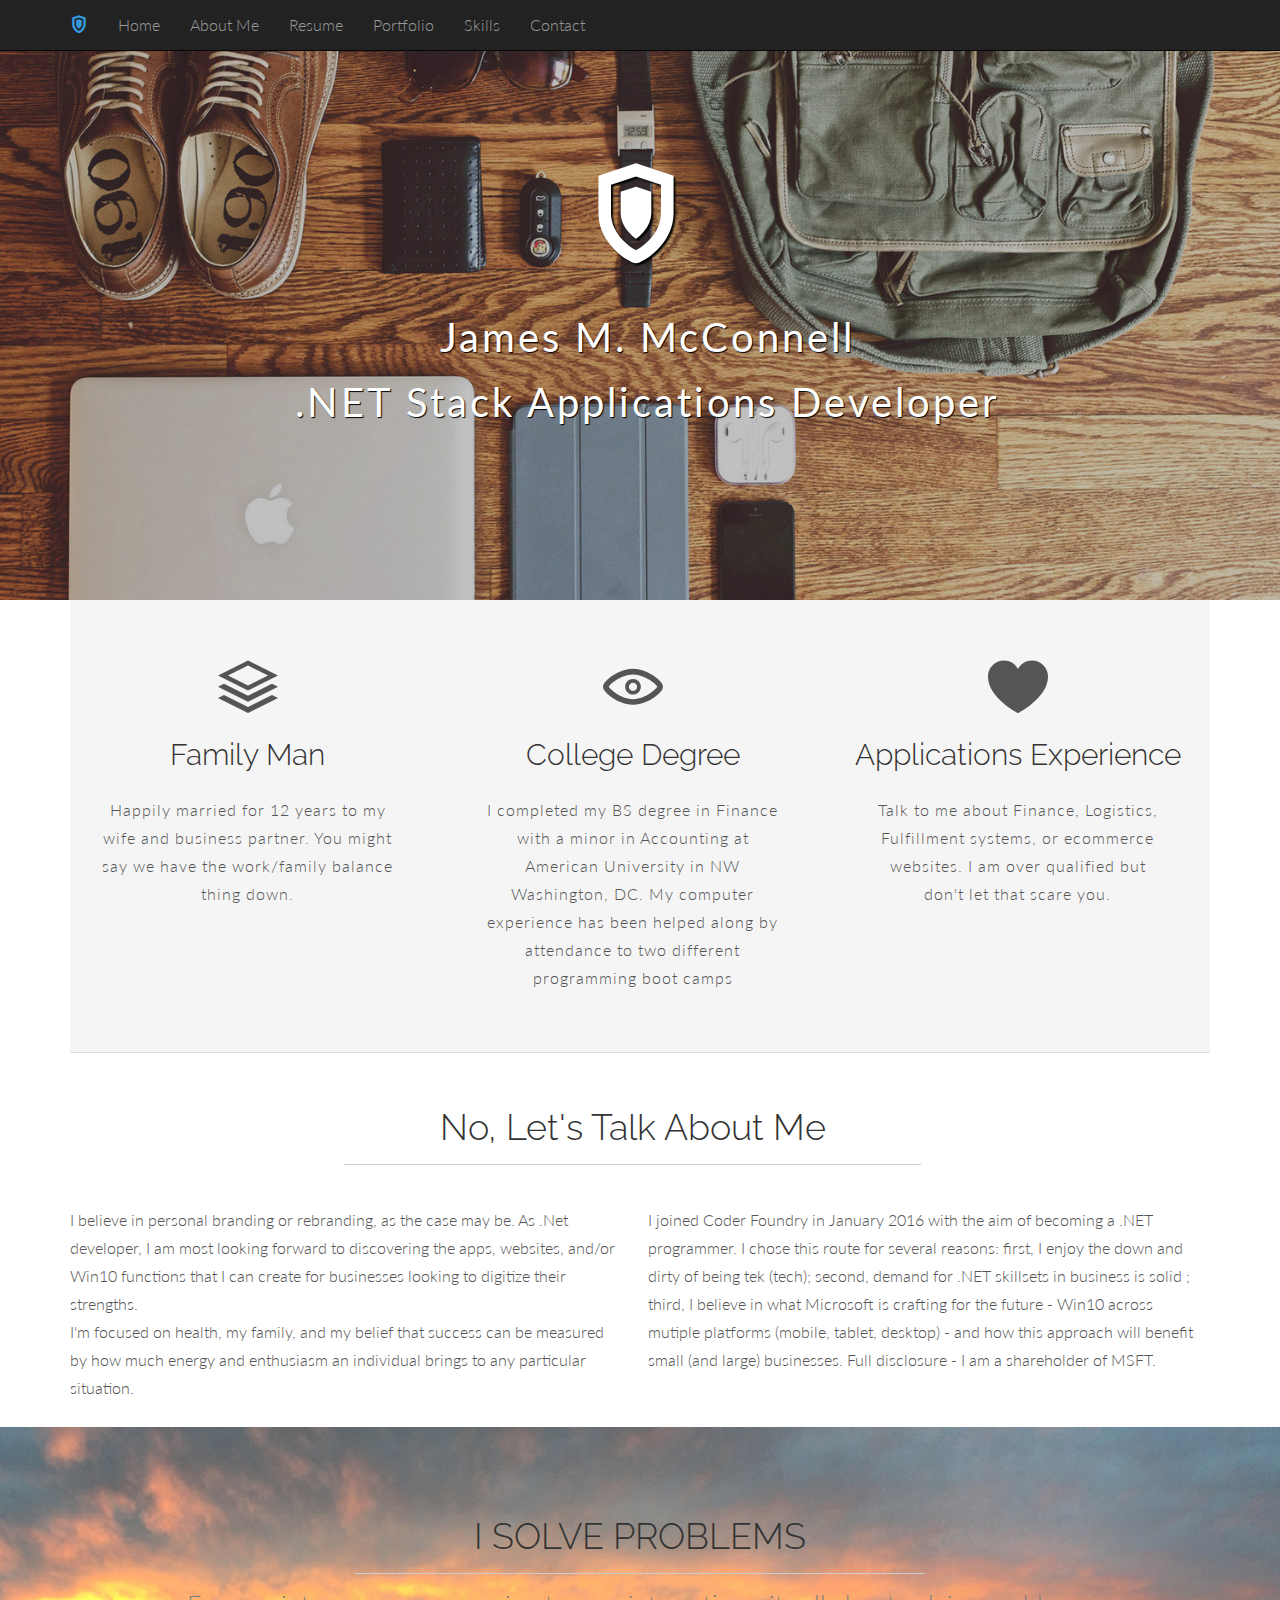
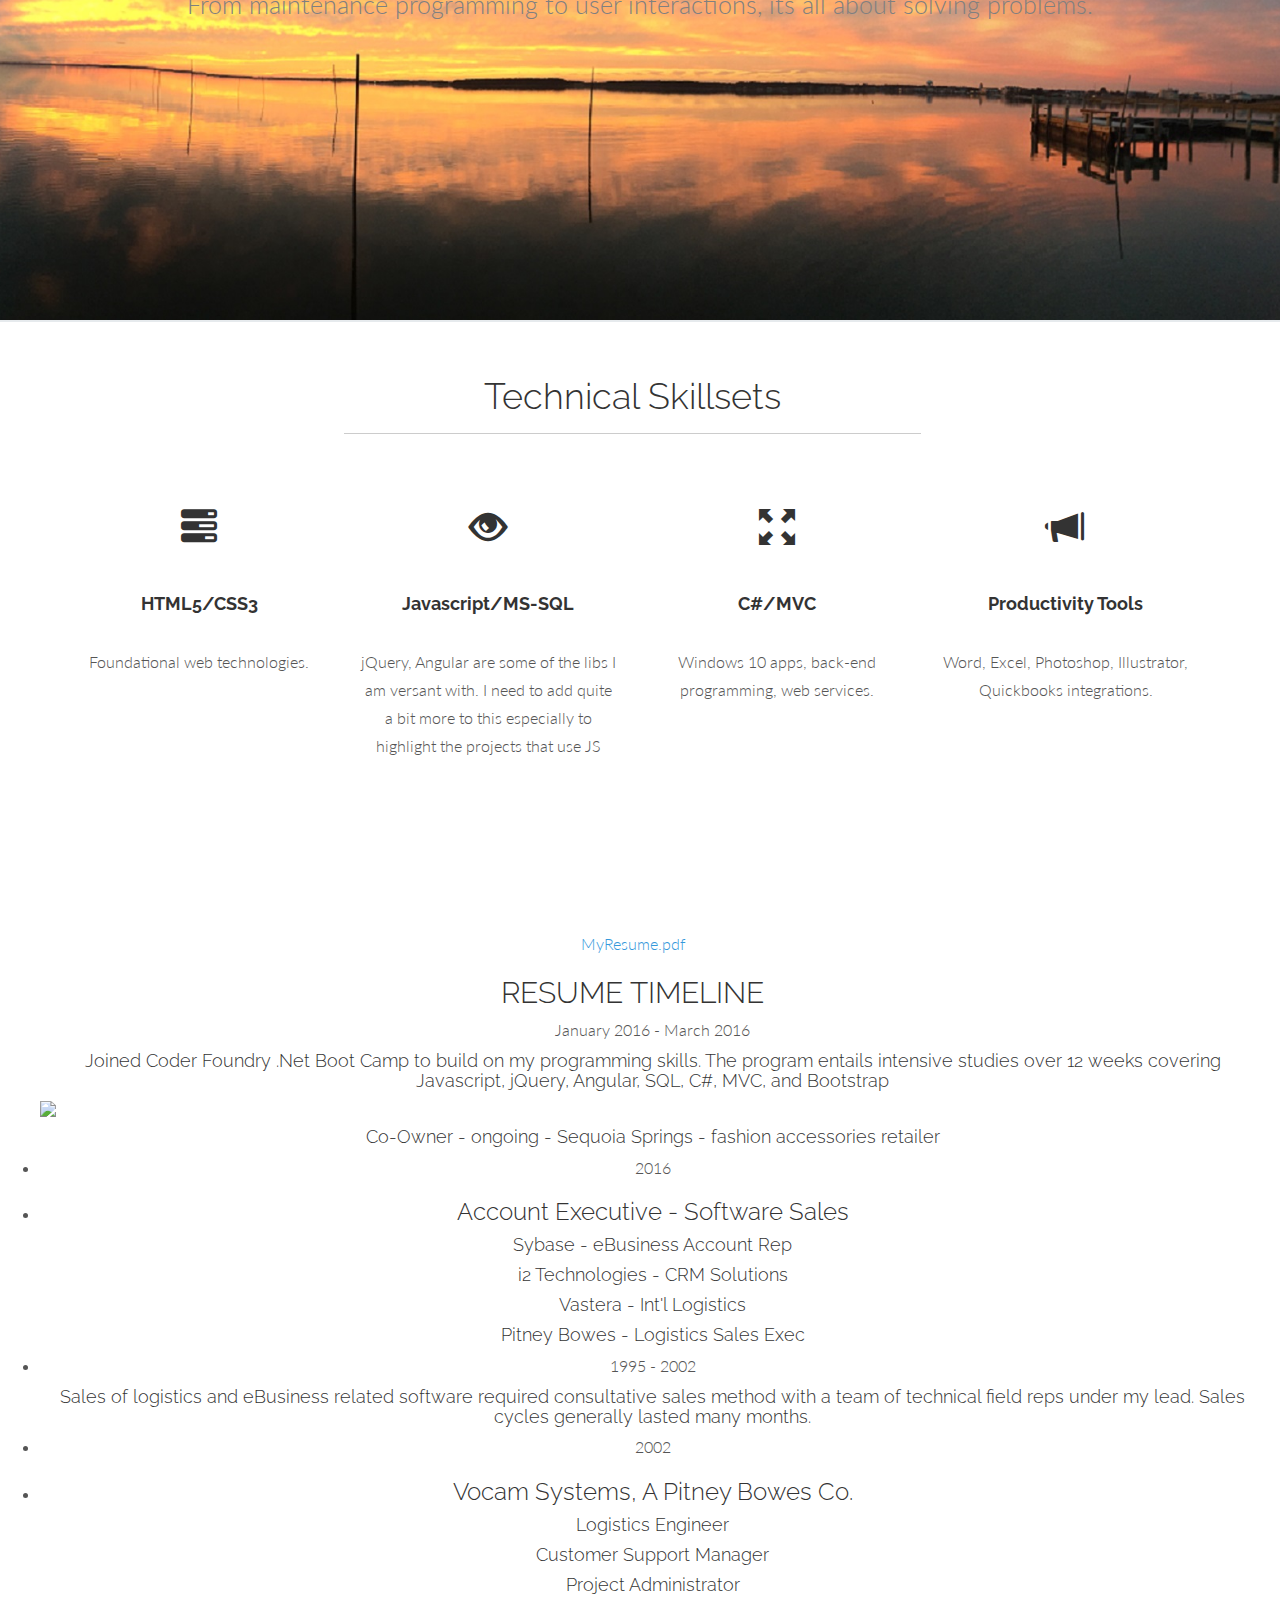
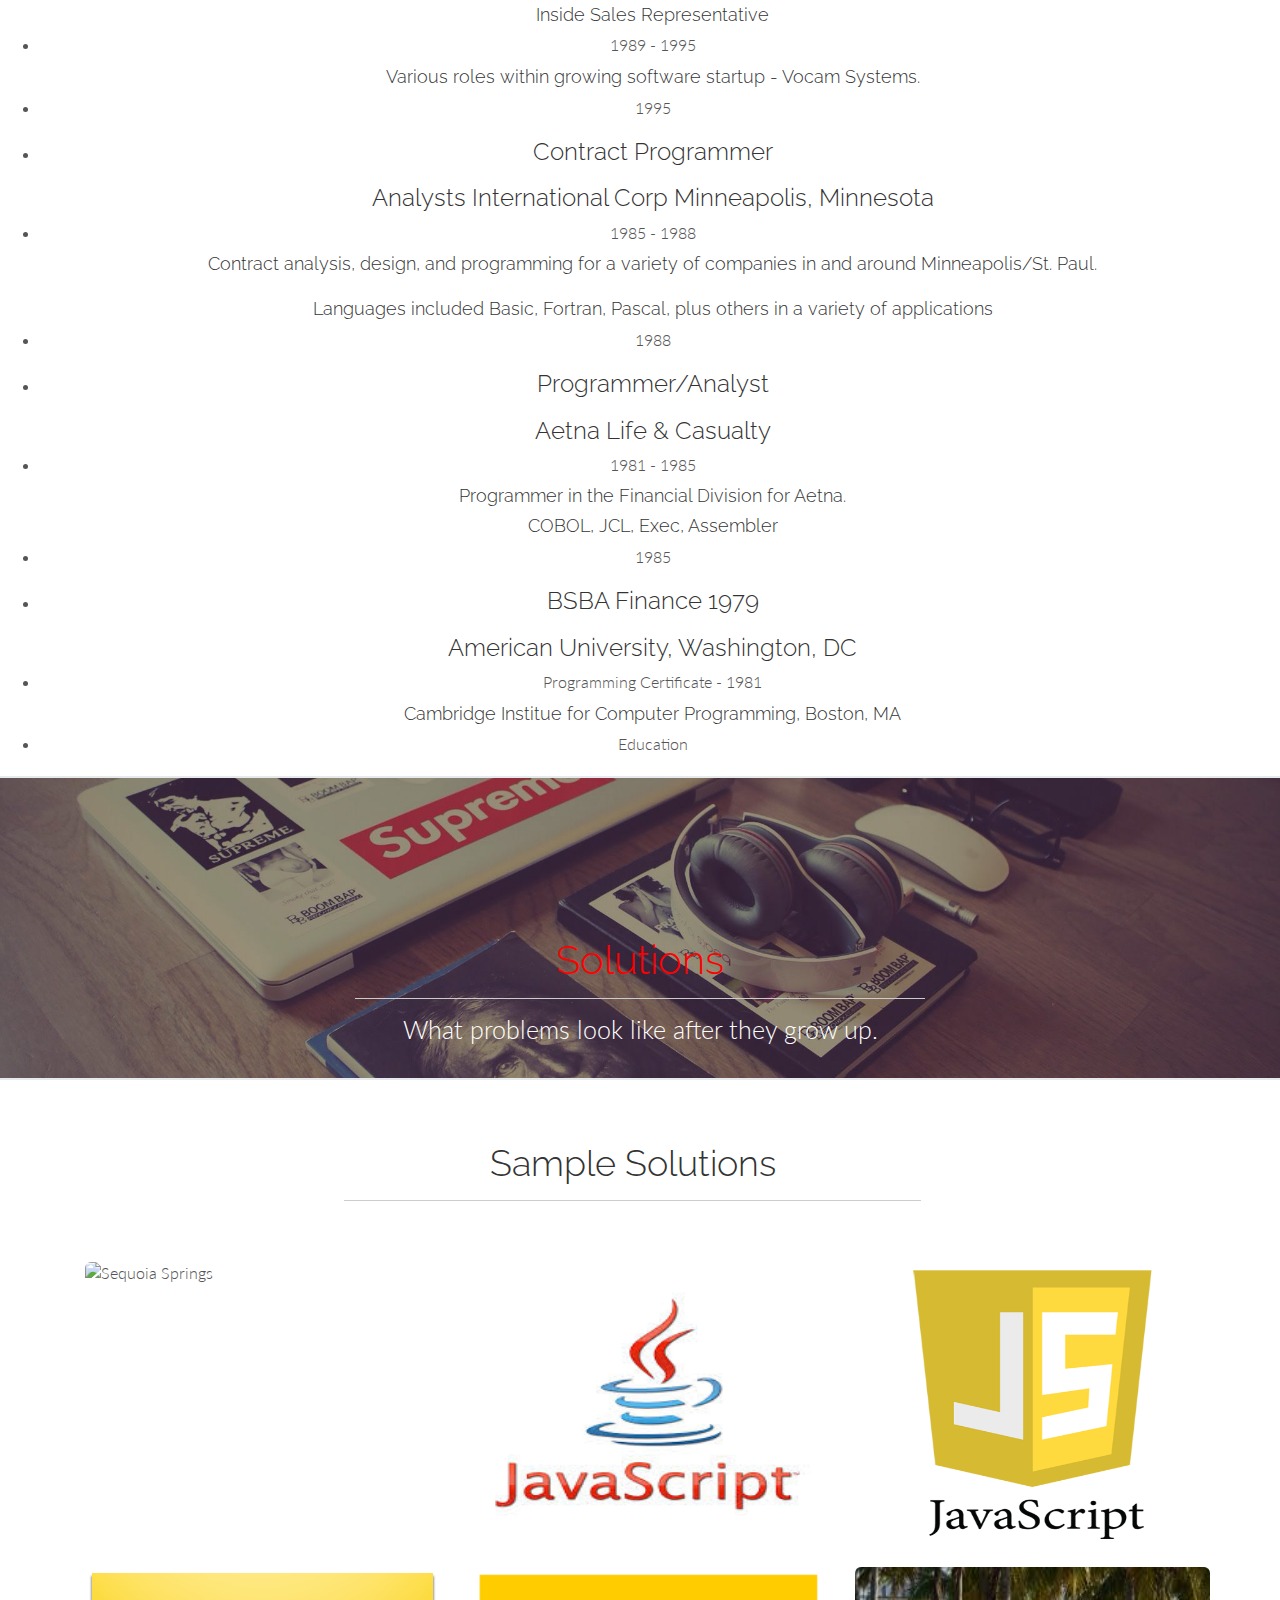
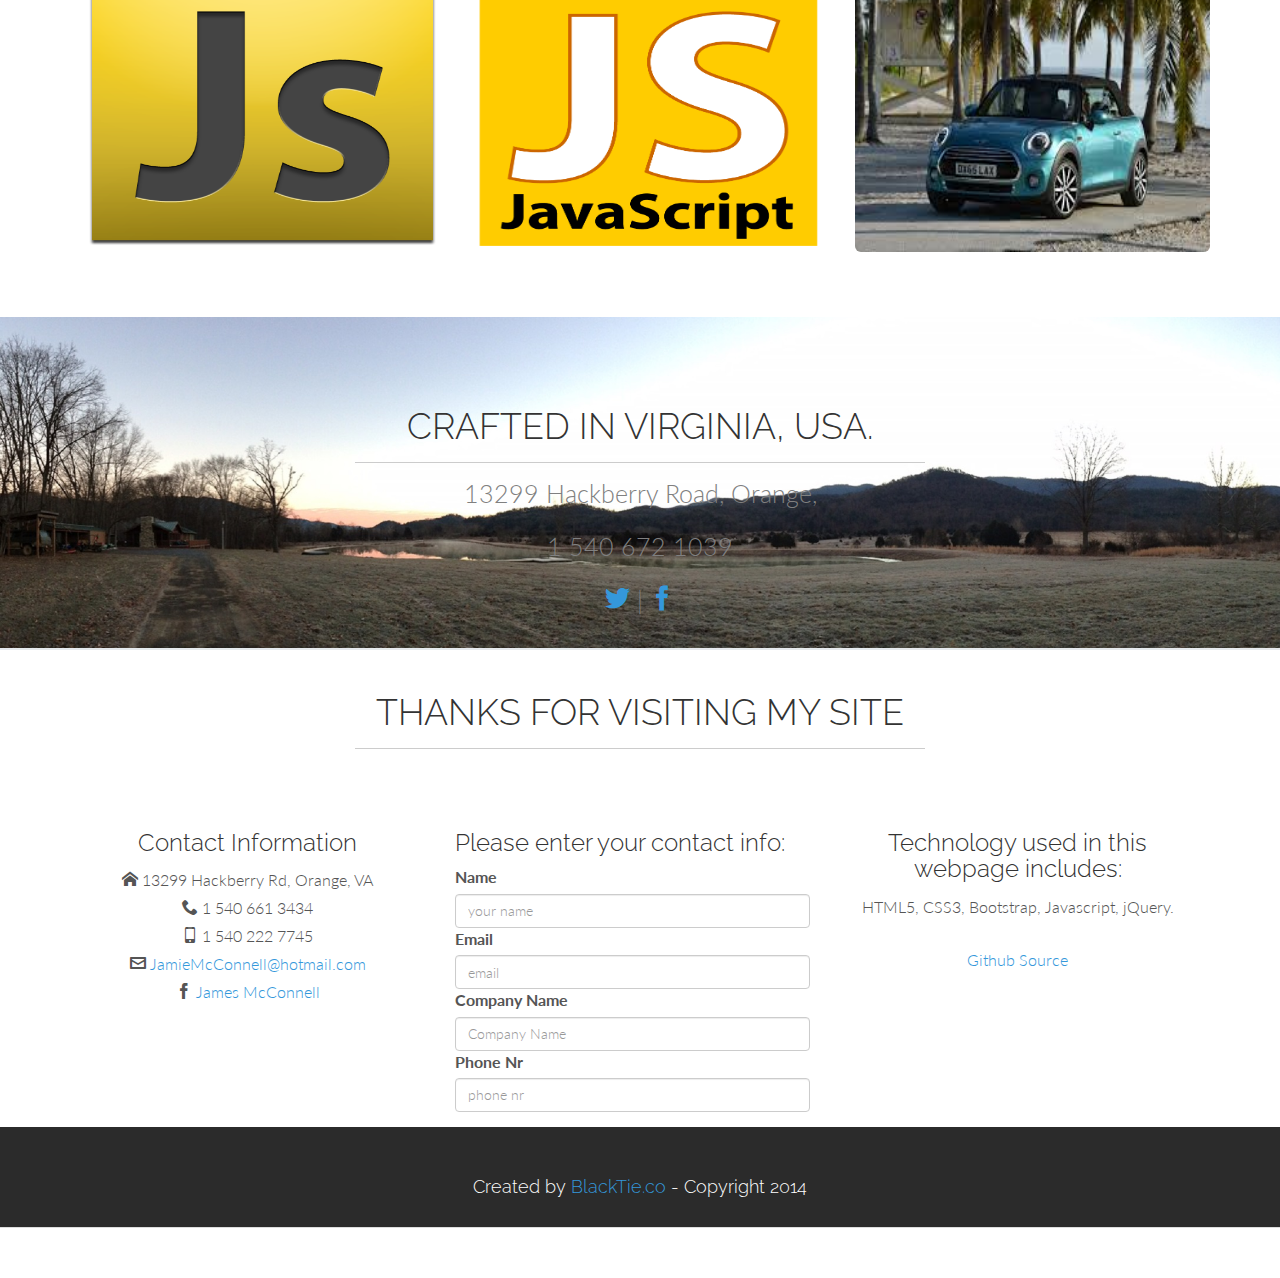
==== commit b7f92d1d: "Problem Fixed" ====
--- a/JMM_Website/obj/Release/Package/PackageTmp/index.html
+++ b/JMM_Website/obj/Release/Package/PackageTmp/index.html
@@ -49,7 +49,7 @@
                     <button type="button" class="navbar-toggle" data-toggle="collapse" data-target=".navbar-collapse">
                         <span class="icon icon-shield" style="font-size:30px; color:#3498db;"></span>
                     </button>
-                    <a class="navbar-brand hidden-xs hidden-sm" href="#home"><span class="icon icon-shield" style="font-size:18px; color:#3498db;"></span></a>
+                    <a class="navbar-brand hidden-xs hidden-sm smoothScroll" href="#home"><span class="icon icon-shield" style="font-size:18px; color:#3498db;"></span></a>
                 </div>
                 <div class="navbar-collapse collapse">
                     <ul class="nav navbar-nav">
@@ -115,7 +115,7 @@
                 <div class="col-lg-6">
                     <p>I joined Coder Foundry in January 2016 with the aim of becoming a .NET programmer. I chose this route for several
                         reasons: first, I enjoy the down and dirty of being tek (tech); second, demand for .NET skillsets in business is solid
-                        ; third, I believe in what Microsoft in crafting for the future - Win10 across mutiple platforms (mobile, tablet, desktop)
+                        ; third, I believe in what Microsoft is crafting for the future - Win10 across mutiple platforms (mobile, tablet, desktop)
                         - and how this approach will benefit small (and large) businesses. Full disclosure - I am a shareholder of MSFT.
                     </p>
                 </div><!-- col-lg-6 -->
@@ -265,7 +265,7 @@
                 <div class="container">
                     <h1>Solutions</h1>
                     <hr>
-                    <p>What problems look like after they grow up.</p>
+                    <p id="solutions">What problems look like after they grow up.</p>
                 </div><!-- container -->
             </section><!-- section -->
             <!-- ==== PORTFOLIO ==== -->
@@ -318,7 +318,7 @@
                         <div class="col-md-4">
                             <div class="grid mask">
                                 <figure>
-                                    <img class="img-rounded" src="assets/img/portfolio/folio02.png" alt="">
+                                    <img class="img-rounded" src="assets/img/JS2image.jpg" height="285" width="355" alt="">
                                     <figcaption>
                                         <h5>Javascript Program</h5>
                                         <a data-toggle="modal" href="#myModal2" class="btn btn-primary btn-lg">Take a Look</a>
@@ -385,7 +385,7 @@
                         <div class="col-md-4">
                             <div class="grid mask">
                                 <figure>
-                                    <img class="img-rounded" src="assets/img/portfolio/folio03.png" alt="">
+                                    <img class="img-rounded" src="assets/img/js-logo-badge-512.png" height="285" width="355" alt="">
                                     <figcaption>
                                         <h5>Javascript Program</h5>
                                         <a data-toggle="modal" href="#myModal3" class="btn btn-primary btn-lg">Take a Look</a>
@@ -442,7 +442,7 @@
                         <div class="col-md-4 ">
                             <div class="grid mask">
                                 <figure>
-                                    <img class="img-rounded" src="assets/img/portfolio/folio04.jpg" alt="">
+                                    <img class="img-rounded" src="assets/img/Javascript.png" height="285" width="355" alt="">
                                     <figcaption>
                                         <h5>Javascript Program</h5>
                                         <a data-toggle="modal" href="#myModal4" class="btn btn-primary btn-lg">Take a Look</a>
@@ -520,7 +520,7 @@
                         <div class="col-md-4">
                             <div class="grid mask">
                                 <figure>
-                                    <img class="img-rounded" src="assets/img/portfolio/folio05.jpg" alt="">
+                                    <img class="img-rounded" src="assets/img/javascript-logo-png.png" height="285" width="355" alt="">
                                     <figcaption>
                                         <h5>Javascript Program</h5>
                                         <a data-toggle="modal" href="#myModal5" class="btn btn-primary btn-lg">Take a Look</a>
@@ -615,13 +615,13 @@
                         <div class="col-md-4">
                             <div class="grid mask">
                                 <figure>
-                                    <img class="img-rounded" src="assets/img/portfolio/folio06.jpg" alt="">
+                                    <img class="img-rounded" src="assets/img/images.jpg" height="285" width="355" alt="Car Finder App">
                                     <figcaption>
-                                        <h5>PHONE MOCKUP</h5>
-                                        <a data-toggle="modal" href="#myModal" class="btn btn-primary btn-lg">Take a Look</a>
-                                    </figcaption>
-                                </figure>
-                            </div>
+                                        <a href="http://jmcconnellcarfinder.azurewebsites.net/"><h5>CAR FINDER APP</h5></a>
+                                        <!--<a data-toggle="modal" href="#myModal" class="btn btn-primary btn-lg">Take a Look</a>-->
+                                    </figcaption><!-- /figcaption -->
+                                </figure><!-- /figure -->
+                            </div><!-- /grid-mask -->
                         </div>
                     </div>
                     <br>
--- a/JMM_Website/obj/Release/Package/PackageTmp/assets/css/main.css
+++ b/JMM_Website/obj/Release/Package/PackageTmp/assets/css/main.css
@@ -262,6 +262,10 @@
     -ms-transition: color 0.1s ease-in, background 0.1s ease-in;
     -o-transition: color 0.1s ease-in, background 0.1s ease-in;
     transition: color 0.1s ease-in, background 0.1s ease-in;
+}
+
+#solutions{
+    color: white;
 }
 
 
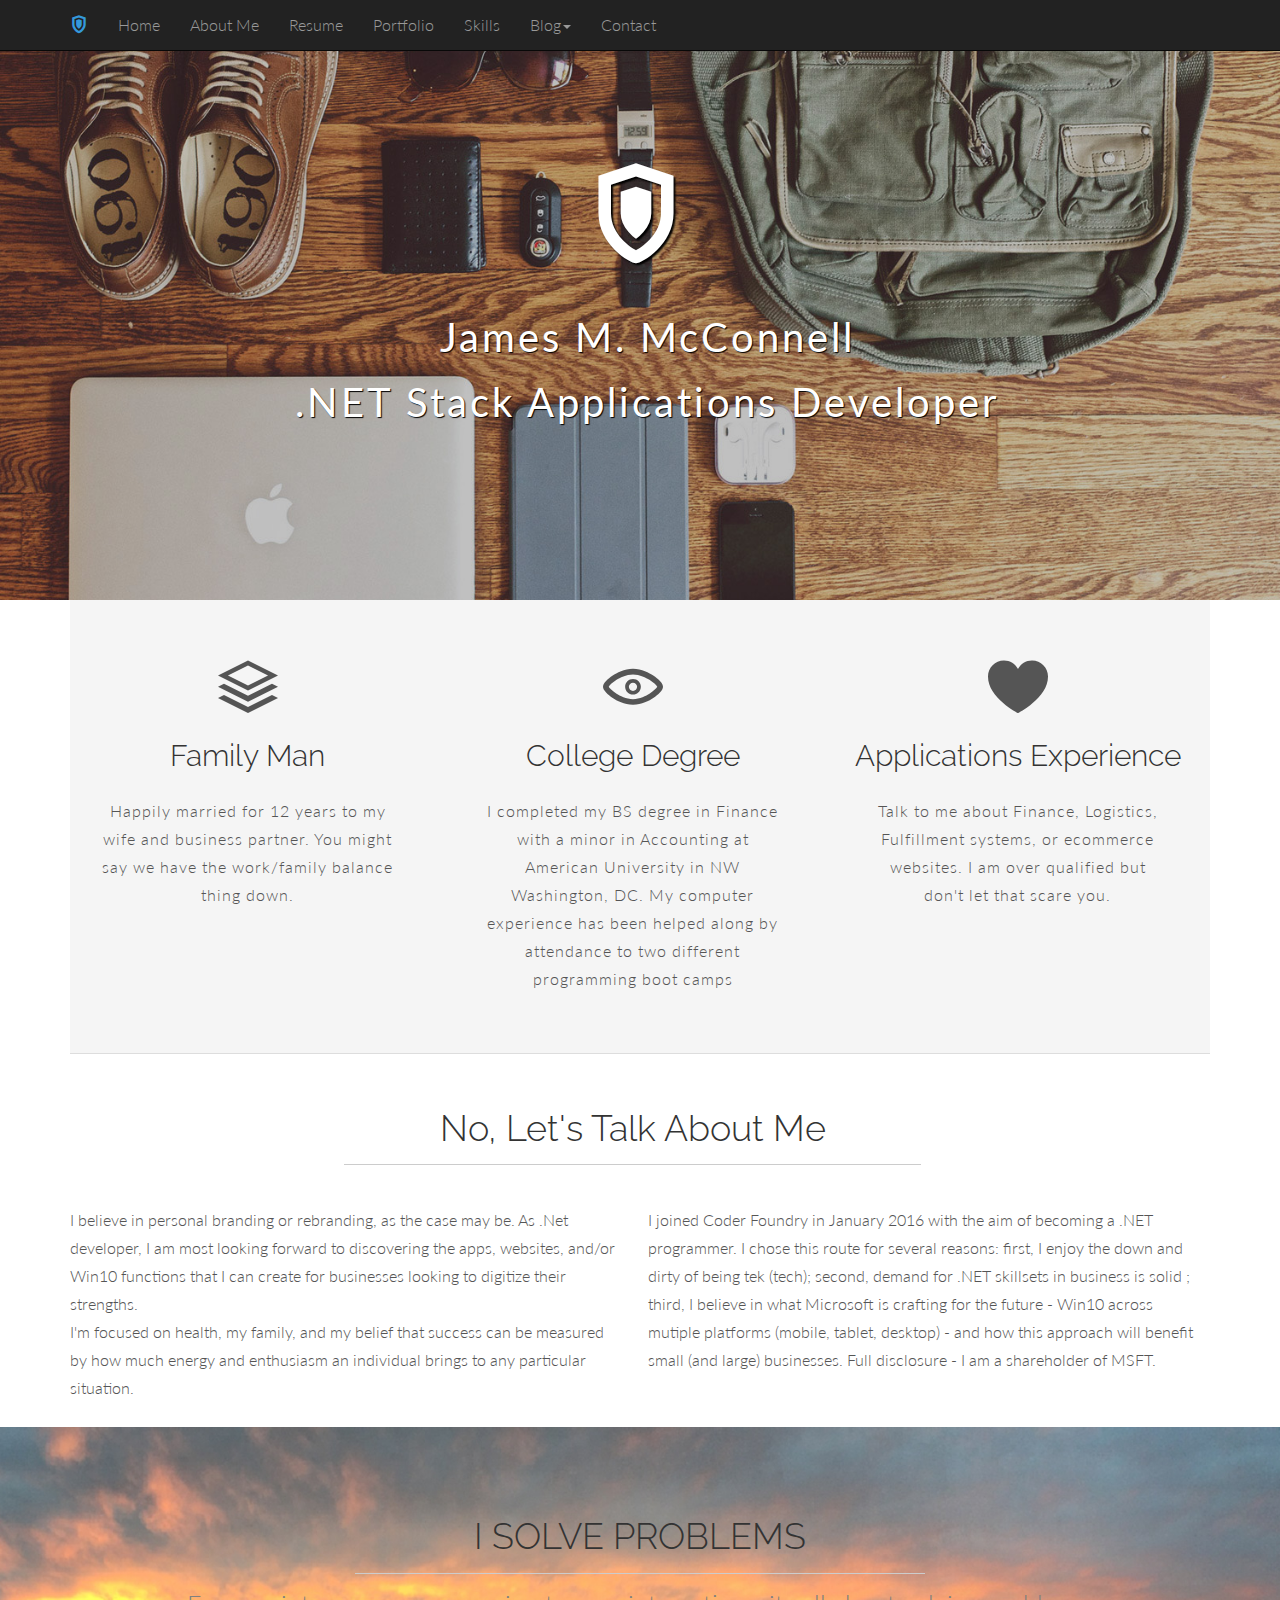
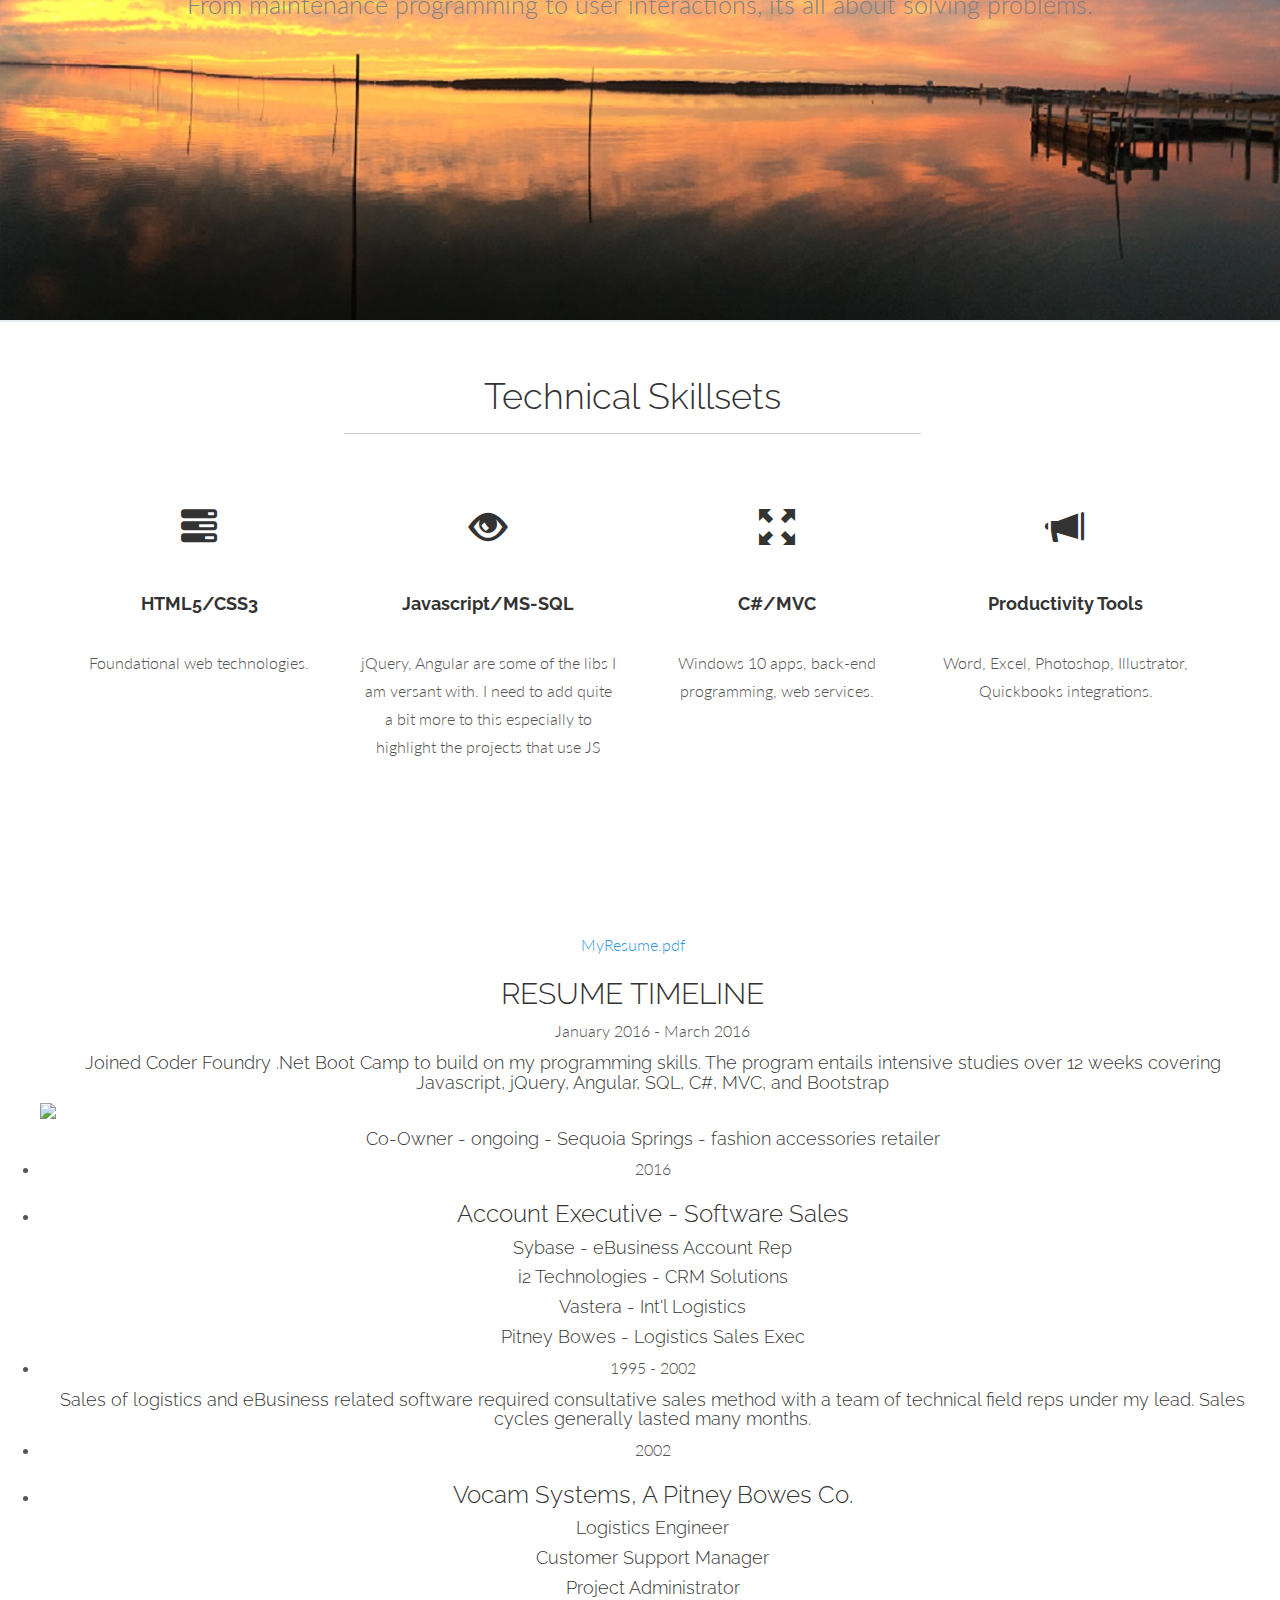
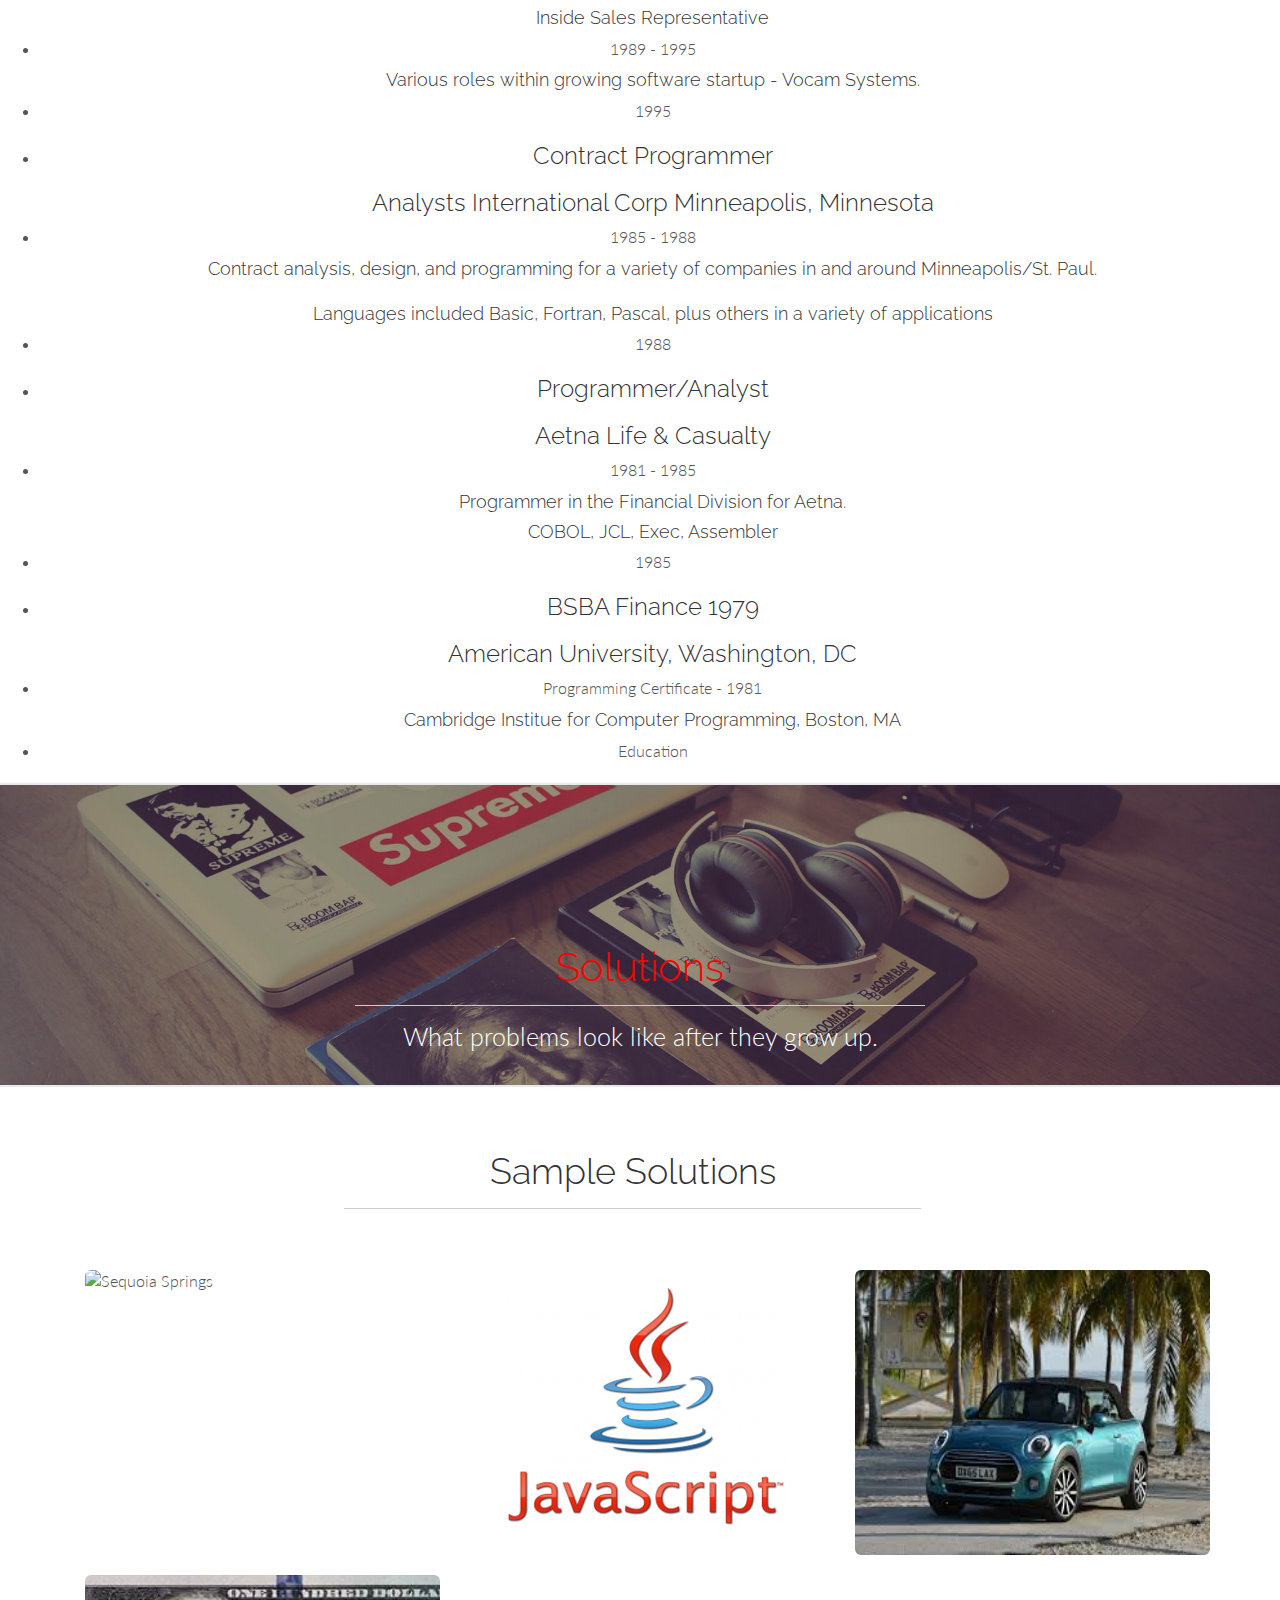
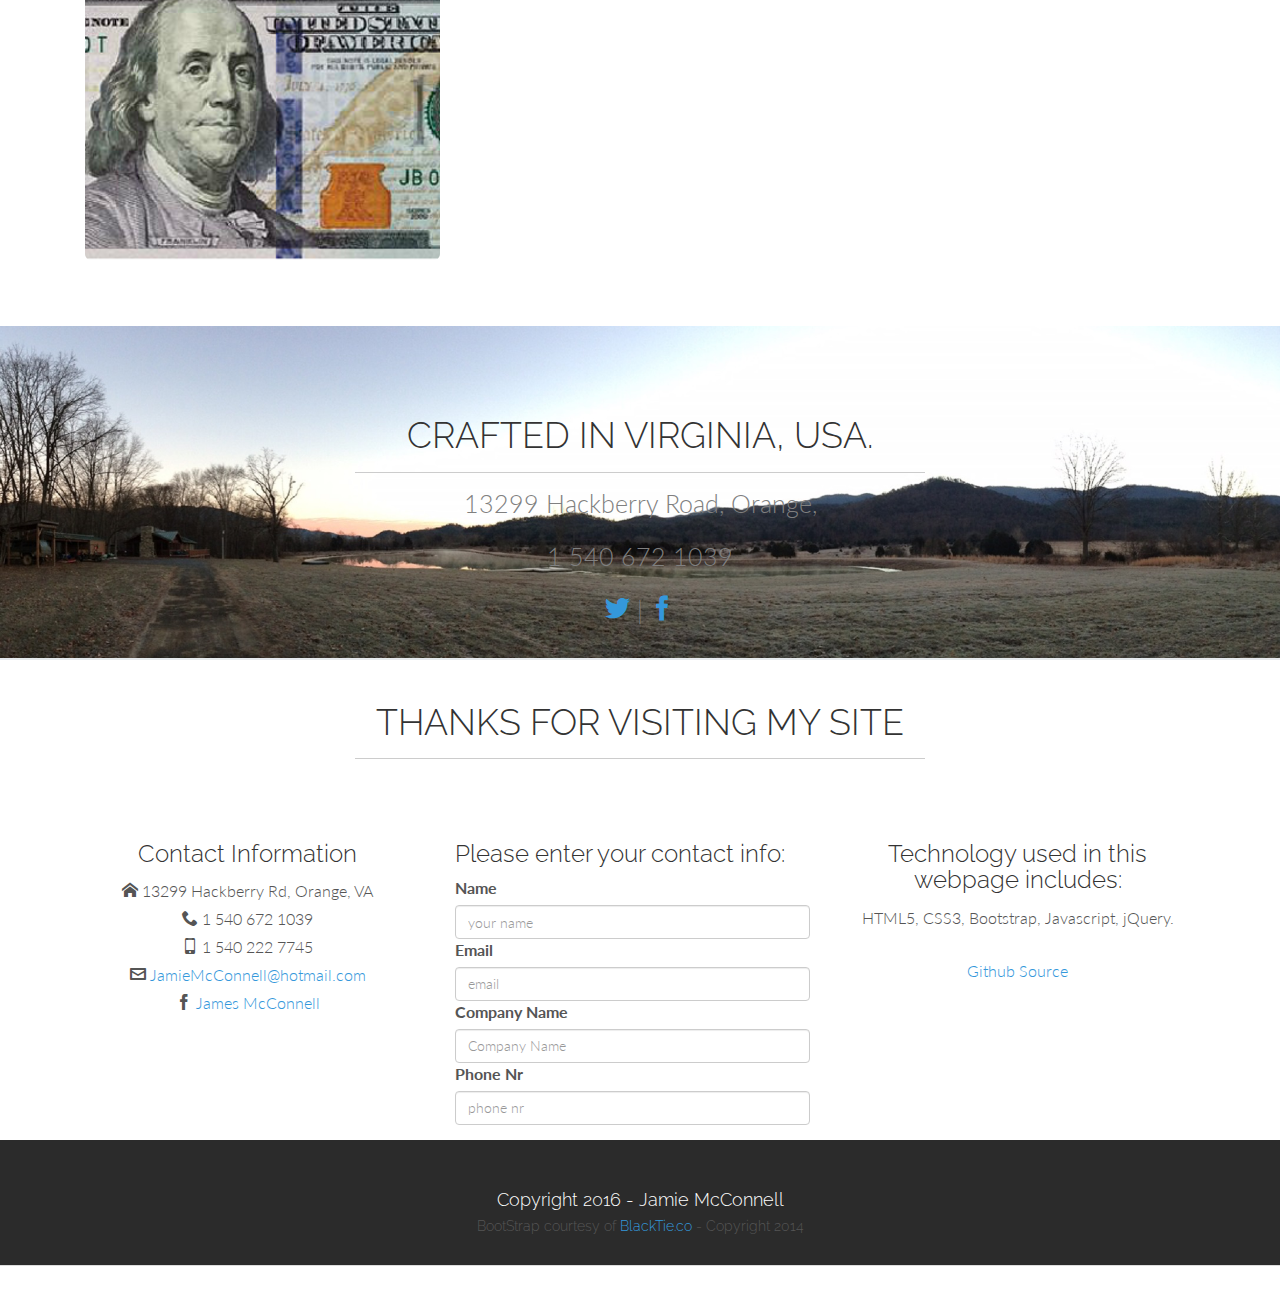
==== commit 0986e352: "Addition of the last project plus a pictures" ====
--- a/JMM_Website/obj/Release/Package/PackageTmp/index.html
+++ b/JMM_Website/obj/Release/Package/PackageTmp/index.html
@@ -49,7 +49,7 @@
                     <button type="button" class="navbar-toggle" data-toggle="collapse" data-target=".navbar-collapse">
                         <span class="icon icon-shield" style="font-size:30px; color:#3498db;"></span>
                     </button>
-                    <a class="navbar-brand hidden-xs hidden-sm smoothScroll" href="#home"><span class="icon icon-shield" style="font-size:18px; color:#3498db;"></span></a>
+                    <a class="navbar-brand hidden-xs hidden-sm" href="#home"><span class="icon icon-shield" style="font-size:18px; color:#3498db;"></span></a>
                 </div>
                 <div class="navbar-collapse collapse">
                     <ul class="nav navbar-nav">
@@ -59,6 +59,13 @@
                         <li> <a href="#resume" class="smoothScroll"> Resume</a></li>
                         <li> <a href="#portfolio" class="smoothScroll"> Portfolio</a></li>
                         <li> <a href="#skills" class="smoothScroll"> Skills</a></li>
+                        <li class="dropdown">
+                            <a href="#" class="dropdown-toggle" data-toggle="dropdown">Blog<b class="caret"></b></a>
+                            <ul class="dropdown-menu">
+                                <li> <a href="http://jmmcconnell-blog.azurewebsites.net/Posts/Index" class="smoothScroll">Blog Home</a></li>
+                                <li> <a href="http://jmmcconnell-blog.azurewebsites.net/Home/About" class="smoothScroll">About This Blog</a></li>
+                                <li> <a href="http://jmmcconnell-blog.azurewebsites.net/Home/Contact" class="smoothScroll">Contact</a></li>
+                            </ul>
                         <li> <a href="#contact" class="smoothScroll"> Contact</a></li>
                 </div><!--/.nav-collapse -->
             </div>
@@ -100,29 +107,32 @@
         </div><!-- greywrap -->
         <!-- ==== ABOUT ==== -->
 
-            <div class="row white">
-                <!--<br>-->
-                <h1 class="centered">No, Let's Talk About Me</h1>
-                <hr>
-
-                <div class="col-lg-6">
-                    <p>I believe in personal branding or rebranding, as the case may be. As .Net developer, I am most looking forward to
-                        discovering the apps, websites, and/or Win10 functions that I can create for businesses looking to digitize their strengths.<br />
-                        I'm focused on health, my family, and my belief that success can be measured by how much energy and enthusiasm an individual
-                        brings to any particular situation.<br /></p>
-                </div><!-- col-lg-6 -->
-
-                <div class="col-lg-6">
-                    <p>I joined Coder Foundry in January 2016 with the aim of becoming a .NET programmer. I chose this route for several
-                        reasons: first, I enjoy the down and dirty of being tek (tech); second, demand for .NET skillsets in business is solid
-                        ; third, I believe in what Microsoft is crafting for the future - Win10 across mutiple platforms (mobile, tablet, desktop)
-                        - and how this approach will benefit small (and large) businesses. Full disclosure - I am a shareholder of MSFT.
-                    </p>
-                </div><!-- col-lg-6 -->
-            </div><!-- row -->
-        </div><!-- container -->
+        <div class="row white">
+            <!--<br>-->
+            <h1 class="centered">No, Let's Talk About Me</h1>
+            <hr>
+
+            <div class="col-lg-6">
+                <p>
+                    I believe in personal branding or rebranding, as the case may be. As .Net developer, I am most looking forward to
+                    discovering the apps, websites, and/or Win10 functions that I can create for businesses looking to digitize their strengths.<br />
+                    I'm focused on health, my family, and my belief that success can be measured by how much energy and enthusiasm an individual
+                    brings to any particular situation.<br />
+                </p>
+            </div><!-- col-lg-6 -->
+
+            <div class="col-lg-6">
+                <p>
+                    I joined Coder Foundry in January 2016 with the aim of becoming a .NET programmer. I chose this route for several
+                    reasons: first, I enjoy the down and dirty of being tek (tech); second, demand for .NET skillsets in business is solid
+                    ; third, I believe in what Microsoft is crafting for the future - Win10 across mutiple platforms (mobile, tablet, desktop)
+                    - and how this approach will benefit small (and large) businesses. Full disclosure - I am a shareholder of MSFT.
+                </p>
+            </div><!-- col-lg-6 -->
+        </div><!-- row -->
+    </div><!-- container -->
     <!-- ==== SECTION DIVIDER1 -->
- 
+
     <section class="section-divider textdivider divider1" id="skills" name="skills">
         <div class="container">
             <h1>I SOLVE PROBLEMS</h1>
@@ -131,305 +141,414 @@
         </div><!-- container -->
 
     </section>
-        <!-- ==== Technical Skillsets ==== -->
-        <div class="container" name="team">
-            
-            <div class="row white centered">
-                <h1 class="centered">Technical Skillsets</h1>
+    <!-- ==== Technical Skillsets ==== -->
+    <div class="container" name="team">
+
+        <div class="row white centered">
+            <h1 class="centered">Technical Skillsets</h1>
+            <hr>
+
+            <div class="col-lg-3 centered">
+                <!--<img class="img img-circle" src="assets/img/team/team01.jpg" height="120px" width="120px" alt="">-->
+                <h1><span class="glyphicon glyphicon-tasks" aria-hidden="true"></span> </h1>
+                <br>
+                <h4><b>HTML5/CSS3</b></h4>
+
+                <p>Foundational web technologies.</p>
+            </div><!-- col-lg-3 -->
+
+            <div class="col-lg-3 centered">
+                <h1><span class="glyphicon glyphicon-eye-open" aria-hidden="true"></span> </h1>
+                <br>
+                <h4><b>Javascript/MS-SQL</b></h4>
+
+                <p>jQuery, Angular are some of the libs I am versant with. I need to add quite a bit more to this especially to highlight the projects that use JS</p>
+            </div><!-- col-lg-3 -->
+
+            <div class="col-lg-3 centered">
+                <h1><span class="glyphicon glyphicon-fullscreen" aria-hidden="true"></span> </h1>
+                <br>
+                <h4><b>C#/MVC</b></h4>
+
+                <p>Windows 10 apps, back-end programming, web services.</p>
+            </div><!-- col-lg-3 -->
+
+            <div class="col-lg-3 centered">
+                <h1><span class="glyphicon glyphicon-bullhorn" aria-hidden="true"></span> </h1>
+                <br>
+                <h4><b>Productivity Tools</b></h4>
+
+                <p>Word, Excel, Photoshop, Illustrator, Quickbooks integrations.</p>
+            </div><!-- col-lg-3 -->
+
+        </div><!-- row -->
+    </div><!-- container -->
+    <div style="padding-top:53px">
+
+        <!-- ==== Resume ==== -->
+
+        <section id="resume" class="section-divider textdivider" name="resume">
+            <div id="resumewrap" id="resume">
+                <div class="row centered">
+                    <div class="col-xs-12">
+                        <p></p>
+                        <a href="assets/img/MyResume.pdf" target="_blank">MyResume.pdf</a>
+                    </div>
+                </div>
+                <div class="row centered">
+                    <div class="col-lg-12">
+                        <h2>RESUME TIMELINE</h2>
+                        <ul class="timeline">
+                            <li class="event c" id="2016" style="display: block">
+                                <span class="month">January 2016 - March 2016</span>
+                                <h4>Joined Coder Foundry .Net Boot Camp to build on my programming skills. The program entails intensive studies over 12 weeks covering Javascript, jQuery, Angular, SQL, C#, MVC, and Bootstrap</h4>
+                            </li>
+                            <li class="event cd" id="2016d" style="display: block">
+                                <a href="http://www.sequoiaspringinc.com">
+                                    <img src="/assets/img/SSI_Square-Image.jpg" class="img-responsive">
+                                </a>
+                                <h4>Co-Owner - ongoing - Sequoia Springs - fashion accessories retailer</h4>
+                            </li>
+                            <li class="year" onclick="y2016()">2016</li>
+                            <li class="event c" id="2002">
+                                <h3 class="heading">Account Executive - Software Sales</h3>
+                                <h4>Sybase - eBusiness Account Rep</h4>
+                                <h4>i2 Technologies - CRM Solutions</h4>
+                                <h4>Vastera - Int'l Logistics</h4>
+                                <h4>Pitney Bowes - Logistics Sales Exec</h4>
+                            </li>
+                            <li class="event cd" id="2002d">
+                                <span class="month">1995 - 2002</span>
+                                <h4>
+                                    Sales of logistics and eBusiness related software required consultative sales method with a team of technical field
+                                    reps under my lead. Sales cycles generally lasted many months.
+                                </h4>
+                            </li>
+                            <li class="year" onclick="y2002()">2002</li>
+                            <li class="event c" id="1989">
+                                <h3 class="heading">Vocam Systems, A Pitney Bowes Co.</h3>
+                                <h4>Logistics Engineer</h4>
+                                <h4>Customer Support Manager</h4>
+                                <h4>Project Administrator</h4>
+                                <h4>Inside Sales Representative</h4>
+                            </li>
+                            <li class="event cd" id="1989d">
+                                <span class="month">1989 - 1995</span>
+                                <h4>Various roles within growing software startup - Vocam Systems. </h4>
+                            </li>
+                            <li class="year" onclick="y1989()">1995</li>
+                            <li class="event c" id="1985">
+                                <h3 class="heading">Contract Programmer</h3>
+                                <h3 class="heading">
+                                    Analysts International Corp
+                                    Minneapolis, Minnesota
+                                </h3>
+                            </li>
+                            <li class="event cd" id="1985d">
+                                <span class="month">1985 - 1988</span>
+                                <h4>
+                                    Contract analysis, design, and programming for a variety of companies in and around Minneapolis/St. Paul.</p>
+                                    <h4>Languages included Basic, Fortran, Pascal, plus others in a variety of applications</pclass>
+                            </li>
+                            <li class="year" onclick="y1985()">1988</li>
+                            <li class="event c" id="1981">
+                                <h3 class="heading">Programmer/Analyst</h3>
+                                <h3 class="heading">Aetna Life & Casualty</h3>
+                            </li>
+                            <li class="event cd" id="1981d">
+                                <span class="month">1981 - 1985</span>
+                                <h4>Programmer in the Financial Division for Aetna.</h4>
+                                <h4>COBOL, JCL, Exec, Assembler</h4>
+                            </li>
+                            <li class="year" onclick="y1981()">1985</li>
+                            <li class="event c" id="edu">
+                                <h3 class="heading">BSBA Finance 1979</h3>
+                                <h3 class="heading">American University, Washington, DC</h3>
+                            </li>
+                            <li class="event cd" id="edud">
+                                <span class="month">Programming Certificate - 1981</span>
+                                <h4>Cambridge Institue for Computer Programming, Boston, MA</h4>
+                            </li>
+                            <li class="year" onclick="yEDU()">Education</li>
+                        </ul>
+                    </div>
+                </div>  <!--/row -->
+            </div> <!--resume wrap-->
+        </section>
+        <!-- ==== SECTION DIVIDER3 -->
+        <section id="portfolio" class="section-divider textdivider divider3" name="portfolio">
+            <div class="container">
+                <h1>Solutions</h1>
                 <hr>
-                
-                <div class="col-lg-3 centered">
-                    <!--<img class="img img-circle" src="assets/img/team/team01.jpg" height="120px" width="120px" alt="">-->
-                    <h1><span class="glyphicon glyphicon-tasks" aria-hidden="true"></span> </h1>
-                    <br>
-                    <h4><b>HTML5/CSS3</b></h4>
-
-                    <p>Foundational web technologies.</p>
-                </div><!-- col-lg-3 -->
-
-                <div class="col-lg-3 centered">
-                    <h1><span class="glyphicon glyphicon-eye-open" aria-hidden="true"></span> </h1>
-                    <br>
-                    <h4><b>Javascript/MS-SQL</b></h4>
-
-                    <p>jQuery, Angular are some of the libs I am versant with. I need to add quite a bit more to this especially to highlight the projects that use JS</p>
-                </div><!-- col-lg-3 -->
-
-                <div class="col-lg-3 centered">
-                    <h1><span class="glyphicon glyphicon-fullscreen" aria-hidden="true"></span> </h1>
-                    <br>
-                    <h4><b>C#/MVC</b></h4>
-
-                    <p>Windows 10 apps, back-end programming, web services.</p>
-                </div><!-- col-lg-3 -->
-
-                <div class="col-lg-3 centered">
-                    <h1><span class="glyphicon glyphicon-bullhorn" aria-hidden="true"></span> </h1>
-                    <br>
-                    <h4><b>Productivity Tools</b></h4>
-
-                    <p>Word, Excel, Photoshop, Illustrator, Quickbooks integrations.</p>
-                </div><!-- col-lg-3 -->
-
-            </div><!-- row -->
-        </div><!-- container -->
-        <div style="padding-top:53px">
-
-    <!-- ==== Resume ==== -->
-    
-            <section id="resume" class="section-divider textdivider">
-                <div id="resumewrap" id="resume">
-                    <div class="row centered">
-                        <div class="col-xs-12">
-                            <p></p>
-                            <a href="assets/img/MyResume.pdf" target="_blank">MyResume.pdf</a>
-                        </div>
-                    </div>
-                    <div class="row centered">
-                            <div class="col-lg-12">
-                                <h2>RESUME TIMELINE</h2>
-                                <ul class="timeline">
-                                    <li class="event c" id="2016" style="display: block">
-                                        <span class="month">January 2016 - March 2016</span>
-                                        <h4>Joined Coder Foundry .Net Boot Camp to build on my programming skills. The program entails intensive studies over 12 weeks covering Javascript, jQuery, Angular, SQL, C#, MVC, and Bootstrap</h4>
-                                    </li>
-                                    <li class="event cd" id="2016d" style="display: block">
-                                        <a href="http://www.sequoiaspringinc.com">
-                                            <img src="/assets/img/SSI_Square-Image.jpg" class="img-responsive">
-                                        </a>
-                                            <h4>Co-Owner - ongoing - Sequoia Springs - fashion accessories retailer</h4>
-                                    </li>
-                                    <li class="year" onclick="y2016()">2016</li>
-                                    <li class="event c" id="2002">
-                                        <h3 class="heading">Account Executive - Software Sales</h3>
-                                        <h4>Sybase - eBusiness Account Rep</h4>
-                                        <h4>i2 Technologies - CRM Solutions</h4>
-                                        <h4>Vastera - Int'l Logistics</h4>
-                                        <h4>Pitney Bowes - Logistics Sales Exec</h4>
-                                    </li>
-                                    <li class="event cd" id="2002d">
-                                        <span class="month">1995 - 2002</span>
-                                        <h4>Sales of logistics and eBusiness related software required consultative sales method with a team of technical field 
-                                        reps under my lead. Sales cycles generally lasted many months.</h4>
-                                    </li>
-                                    <li class="year" onclick="y2002()">2002</li>
-                                    <li class="event c" id="1989">
-                                        <h3 class="heading">Vocam Systems, A Pitney Bowes Co.</h3>
-                                        <h4>Logistics Engineer</h4>
-                                        <h4>Customer Support Manager</h4>
-                                        <h4>Project Administrator</h4>
-                                        <h4>Inside Sales Representative</h4>
-                                    </li>
-                                    <li class="event cd" id="1989d">
-                                        <span class="month">1989 - 1995</span>
-                                        <h4>Various roles within growing software startup - Vocam Systems. </h4>
-                                    </li>
-                                    <li class="year" onclick="y1989()">1995</li>
-                                    <li class="event c" id="1985">
-                                        <h3 class="heading">Contract Programmer</h3>
-                                        <h3 class="heading">Analysts International Corp
-                                        Minneapolis, Minnesota</h3>
-                                    </li>
-                                    <li class="event cd" id="1985d">
-                                        <span class="month">1985 - 1988</span>
-                                        <h4>Contract analysis, design, and programming for a variety of companies in and around Minneapolis/St. Paul.</p>
-                                        <h4>Languages included Basic, Fortran, Pascal, plus others in a variety of applications</pclass>
-                                    </li>
-                                    <li class="year" onclick="y1985()">1988</li>
-                                    <li class="event c" id="1981">
-                                        <h3 class="heading">Programmer/Analyst</h3>
-                                        <h3 class="heading">Aetna Life & Casualty</h3>
-                                    </li>
-                                    <li class="event cd" id="1981d">
-                                        <span class="month">1981 - 1985</span>
-                                        <h4>Programmer in the Financial Division for Aetna.</h4>
-                                        <h4>COBOL, JCL, Exec, Assembler</h4>
-                                    </li>
-                                    <li class="year" onclick="y1981()">1985</li>
-                                    <li class="event c" id="edu">
-                                        <h3 class="heading">BSBA Finance 1979</h3>
-                                        <h3 class="heading">American University, Washington, DC</h3>
-                                    </li>
-                                    <li class="event cd" id="edud">
-                                        <span class="month">Programming Certificate - 1981</span>
-                                        <h4>Cambridge Institue for Computer Programming, Boston, MA</h4>
-                                    </li>
-                                    <li class="year" onclick="yEDU()">Education</li>
-                                </ul>
-                            </div>
-                        </div>  <!--/row -->
-                </div> <!--resume wrap-->
-            </section>
-            <!-- ==== SECTION DIVIDER3 -->
-            <section id="portfolio" class="section-divider textdivider divider3">
-                <div class="container">
-                    <h1>Solutions</h1>
-                    <hr>
-                    <p id="solutions">What problems look like after they grow up.</p>
-                </div><!-- container -->
-            </section><!-- section -->
-            <!-- ==== PORTFOLIO ==== -->
-            <div class="container" name="portfolio">
-                <br>
+                <p id="solutions">What problems look like after they grow up.</p>
+            </div><!-- container -->
+        </section><!-- section -->
+        <!-- ==== PORTFOLIO ==== -->
+        <div class="container">
+            <br>
+            <div class="row">
+                <br>
+                <h1 class="centered">Sample Solutions</h1>
+                <hr>
+                <br>
+                <br>
+            </div><!-- /row -->
+            <div class="container">
                 <div class="row">
-                    <br>
-                    <h1 class="centered">Sample Solutions</h1>
-                    <hr>
-                    <br>
-                    <br>
-                </div><!-- /row -->
-                <div class="container">
-                    <div class="row">
-
-                        <!-- PORTFOLIO Sequoia Springs Image -->
-                        <div class="col-md-4 ">
-                            <div class="grid mask">
-                                <figure>
-                                    <img class="img-rounded" src="assets/img/ssi.png" alt="Sequoia Springs">
-                                    <figcaption>
-                                        <h5>ECOMMERCE</h5>
-                                        <a data-toggle="modal" href="#myModal" class="btn btn-primary btn-lg">Take a Look</a>
-                                    </figcaption><!-- /figcaption -->
-                                </figure><!-- /figure -->
-                            </div><!-- /grid-mask -->
-                        </div><!-- /col -->
-                        <!-- Sequoia Springs MODAL -->
-
-                        <div class="modal fade" id="myModal" tabindex="-1" role="dialog" aria-labelledby="myModalLabel" aria-hidden="true">
-                            <div class="modal-dialog">
-                                <div class="modal-content">
-                                    <div class="modal-header">
-                                        <button type="button" class="close" data-dismiss="modal" aria-hidden="true">&times;</button>
-                                        <h4 class="modal-title">Sequoia Springs Online Shopping Website</h4>
-                                    </div>
-                                    <div class="modal-body">
-                                        <p><img class="img-responsive" src="assets/img/ssi2.png" alt=""></p>
-                                        Database driven, mobile ready, ecommerce shopping site to deployed in one month. Included Google Analytics
-                                        and SEO params to allow customer to be up and running before the holiday season.
-                                        <b><a href="http://www.sequoiaspringsinc.com" target="_blank">     Visit Site</a></b>
-                                    </div>
-                                    <div class="modal-footer">
-                                        <button type="button" class="btn btn-default" data-dismiss="modal">Close</button>
-                                    </div>
-                                </div><!-- /.modal-content -->
-                            </div><!-- /.modal-dialog -->
-                        </div><!-- /.modal -->
-                        <!-- PORTFOLIO IMAGE 2 - Palindrome -->
-                        <div class="col-md-4">
-                            <div class="grid mask">
-                                <figure>
-                                    <img class="img-rounded" src="assets/img/JS2image.jpg" height="285" width="355" alt="">
-                                    <figcaption>
-                                        <h5>Javascript Program</h5>
-                                        <a data-toggle="modal" href="#myModal2" class="btn btn-primary btn-lg">Take a Look</a>
-                                    </figcaption><!-- /figcaption -->
-                                </figure><!-- /figure -->
-                            </div><!-- /grid-mask -->
-                        </div><!-- /col -->
-                        <!-- myMODAL2 SHOW THE PORTFOLIO IMAGE. For the Javascript Project. -->
-
-                        <div class="modal fade" id="myModal2" tabindex="-1" role="dialog" aria-labelledby="myModalLabel" aria-hidden="true">
-                            <div class="modal-dialog modal-lg">
-                                <div class="modal-content">
-                                    <div class="modal-header">
-                                        <button type="button" class="close" data-dismiss="modal" aria-hidden="true">&times;</button>
-                                        <h4 class="modal-title">Javascript - PALINDROME</h4>
-                                    </div>
-                                    <div class="modal-body">
-                                        <div class="row">
-                                            <div class="col-md-4">
-                                                <p>Enter a word to see if it is a Palindrome. A palindrome is a word spelled the same backward and forward.</p>
-
-                                                <div>
-                                                    <label for="chkPal">Your Word:</label>
-                                                    <input type="text" class="form-control" id="chkPal">
-                                                    <label class="btn btn-default" onclick="processPalindrome();">submit</label>
-                                                </div>
-
-                                                <p>Your word backwards is:</p>
-                                                <p id="yourWord">         </p>
-                                            </div> <!--end col-md-4-->
-                                            <div class="col-md-8">
-                                                <pre class="brush: js">
-                                             function processPalindrome() {
-	                                            var input=document.getElementById("word1").value;
-	                                            var arr1=input.split("");  //converts a string to an array
-	
-	                                            arr1.reverse();  //reverses an array
-	
-	                                            arr2="";
-	
-	                                            for(i=0;i < arr1.length;i++) {
-                                                    var arr2=arr2+arr1[i];
-                                                 }
-                                                    var arr3=arr2.replace(/,/g,""); // replace all , with ""
-	
-	                                            if(input==arr3){
-		                                            $("#yourWord").text(arr3+" is a Palindrome!");
-	                                            }
-	                                            else {
-		                                            $("#yourWord").text(arr3+" which is gobblygook!");
-	                                            }
-                                            };	
-                                         </pre>
-                                            </div>
-                                        </div>
-                                    </div> <!--Modal body-->
-                                    <div class="modal-footer">
-                                        <button type="button" class="btn btn-default" data-dismiss="modal">Close</button>
-                                    </div>
-                                </div><!-- /.modal-content -->
-                            </div><!-- /.modal-dialog -->
-                        </div><!-- /.modal -->
-                        <!-- PORTFOLIO IMAGE 3 - Factorial -->
-                        <div class="col-md-4">
-                            <div class="grid mask">
-                                <figure>
-                                    <img class="img-rounded" src="assets/img/js-logo-badge-512.png" height="285" width="355" alt="">
-                                    <figcaption>
-                                        <h5>Javascript Program</h5>
-                                        <a data-toggle="modal" href="#myModal3" class="btn btn-primary btn-lg">Take a Look</a>
-                                    </figcaption><!-- /figcaption -->
-                                </figure><!-- /figure -->
-                            </div><!-- /grid-mask -->
-                        </div><!-- /col -->
-                    </div><!-- /row -->
-                    <!-- myMODAL3 - Factorial - For the Javascript Project. -->
-
-                    <div class="modal fade" id="myModal3" tabindex="-1" role="dialog" aria-labelledby="myModalLabel" aria-hidden="true">
+
+                    <!-- PORTFOLIO Sequoia Springs Image -->
+                    <div class="col-md-4 ">
+                        <div class="grid mask">
+                            <figure>
+                                <img class="img-rounded" src="assets/img/ssi.png" alt="Sequoia Springs">
+                                <figcaption>
+                                    <h5>ECOMMERCE</h5>
+                                    <a data-toggle="modal" href="#myModal" class="btn btn-primary btn-lg">Take a Look</a>
+                                </figcaption><!-- /figcaption -->
+                            </figure><!-- /figure -->
+                        </div><!-- /grid-mask -->
+                    </div><!-- /col -->
+                    <!-- Sequoia Springs MODAL -->
+                    <div class="modal fade" id="myModal" tabindex="-1" role="dialog" aria-labelledby="myModalLabel" aria-hidden="true">
+                        <div class="modal-dialog">
+                            <div class="modal-content">
+                                <div class="modal-header">
+                                    <button type="button" class="close" data-dismiss="modal" aria-hidden="true">&times;</button>
+                                    <h4 class="modal-title">Sequoia Springs Online Shopping Website</h4>
+                                </div>
+                                <div class="modal-body">
+                                    <p><img class="img-responsive" src="assets/img/ssi2.png" alt=""></p>
+                                    Database driven, mobile ready, ecommerce shopping site to deployed in one month. Included Google Analytics
+                                    and SEO params to allow customer to be up and running before the holiday season.
+                                    <b><a href="http://www.sequoiaspringsinc.com" target="_blank">     Visit Site</a></b>
+                                </div>
+                                <div class="modal-footer">
+                                    <button type="button" class="btn btn-default" data-dismiss="modal">Close</button>
+                                </div>
+                            </div><!-- /.modal-content -->
+                        </div><!-- /.modal-dialog -->
+                    </div><!-- /.modal -->
+                    <!-- PORTFOLIO IMAGE 2 - Javascript programs -->
+
+                    <div class="col-md-4" id="JScripts">
+                        <div class="grid mask">
+                            <figure>
+                                <img class="img-rounded" src="assets/img/JSModal.png" alt="Javascript Routines" id="jscripts">
+                                <figcaption>
+                                    <h5>JAVASCRIPT</h5>
+                                    <a data-toggle="modal" href="#myModal2" class="btn btn-primary btn-lg">Take a Look</a>
+                                </figcaption><!-- /figcaption -->
+                            </figure><!-- /figure -->
+                        </div><!-- /grid-mask -->
+                    </div><!-- /col -->
+                    <!-- Modal For the Javascript Programs -->
+                    <div class="modal fade" id="myModal2" tabindex="-1" role="dialog" aria-labelledby="myModalLabel" aria-hidden="true">
                         <div class="modal-dialog modal-lg">
                             <div class="modal-content">
                                 <div class="modal-header">
                                     <button type="button" class="close" data-dismiss="modal" aria-hidden="true">&times;</button>
-                                    <h4 class="modal-title">Javascript - FACTORIAL</h4>
                                 </div>
                                 <div class="modal-body">
-                                    <div class="row">
-                                        <div class="col-md-4">
-                                            <p>Enter a number to get the FACTORIAL value of that number.</p>
-                                            <div>
-                                                <!--<label for="chkFact">Factorial is:</label>-->
-                                                <input type="text" class="form-control" id="chkFact">
-                                                <label class="btn btn-default" onclick="processFactorial();">submit</label>
+
+                                    <ul id="tabs" class="nav nav-tabs" data-tabs="tabs">
+                                        <li class="active"><a href="#Palindrome" data-toggle="tab">Palindrome</a></li>
+                                        <li><a href="#Factorial" data-toggle="tab">Factorial</a></li>
+                                        <li><a href="#ProcessNums" data-toggle="tab">Process List of Numbers</a></li>
+                                        <li><a href="#FizzBuzz" data-toggle="tab">FizzBuzz</a></li>
+                                    </ul>
+
+                                    <div id="my-tab-content" class="tab-content">
+
+                                        <div class="tab-pane fade in active" id="Palindrome">
+                                            <h1>Palindrome</h1>
+                                            <div class="row">
+                                                <div class="col-md-4">
+                                                    <p>Enter a word to see if it is a Palindrome. A palindrome is a word spelled the same backward and forward.</p>
+                                                    <div>
+                                                        <label for="chkPal">Your Word:</label>
+                                                        <input type="text" class="form-control" id="chkPal" />
+                                                        <label class="btn btn-default" onclick="processPalindrome();">submit</label>
+                                                    </div>
+                                                    <p>Your word backwards is:</p>
+                                                    <p id="yourWord">         </p>
+                                                </div> <!--end col-md-4-->
+                                                <div class="col-md-8">
+                                                    <pre class="brush: js">
+                                                    function processPalindrome() {
+	                                                    var input=document.getElementById("chkPal").value;
+	                                                    var arr1=input.split("");  //converts a string to an array
+	
+	                                                    arr1.reverse();  //reverses an array
+	
+	                                                    arr2="";
+	
+	                                                    for(i=0;i < arr1.length;i++) {
+                                                            var arr2=arr2+arr1[i];
+                                                            }
+                                                            var arr3=arr2.replace(/,/g,""); // replace all , with ""
+	
+	                                                    if(input==arr3){
+		                                                    $("#yourWord").text(arr3+" is a Palindrome!");
+	                                                    }
+	                                                    else {
+		                                                    $("#yourWord").text(arr3+" which is gobblygook!");
+	                                                    }
+                                                    };	
+                                                    </pre>
+                                                </div>
                                             </div>
-                                            <p>The Factorial is:</p>
-                                            <p id="factResponse">         </p>
-                                        </div>
-                                        <div class="col-md-8">
-                                            <pre class="brush: js">
-                                            function processFactorial() {
-	                                            var input=document.getElementById("num1").value;
-                                                //	alert(num1+' '+input);
+                                        </div> <!-- END PALINDROME TAB -->
+
+                                        <div class="tab-pane fade in" id="Factorial">
+                                            <h1>Factorial</h1>
+                                            <div class="row">
+                                                <div class="col-md-4">
+                                                    <p>Enter a number to get the FACTORIAL value of that number.</p>
+                                                    <div>
+                                                        <!--<label for="chkFact">Factorial is:</label>-->
+                                                        <input type="text" class="form-control" id="chkFact">
+                                                        <label class="btn btn-default" onclick="processFactorial();">submit</label>
+                                                    </div>
+                                                    <p>The Factorial is:</p>
+                                                    <p id="factResponse">         </p>
+                                                </div>
+                                                <div class="col-md-8">
+                                                    <pre class="brush: js">
+                                                        function processFactorial() {
+	                                                        var input=document.getElementById("num1").value;
+                                                            //	alert(num1+' '+input);
 	
-	                                            var product=input;
-	                                            for (i=input-1;i>=1;i--){
-		                                            product=product*i;
-	                                            }
-	                                            $("num1").text("The factorial of "+num1+" is " +product);
-                                            };	
-                                        </pre>
-                                        </div>
-                                    </div>
+	                                                        var product=input;
+	                                                        for (i=input-1;i>=1;i--){
+		                                                        product=product*i;
+	                                                        }
+	                                                        $("num1").text("The factorial of "+num1+" is " +product);
+                                                        };	
+                                                    </pre>
+                                                </div>
+                                            </div>
+                                        </div><!-- END FACTORIAL TAB -->
+
+                                        <div class="tab-pane fade in" id="ProcessNums">
+                                            <h1>Process a List of Numbers</h1>
+                                            <div class="row">
+                                                <div class="col-md-6">
+                                                    <p>This Javascript program is written with jQuery.</p>
+                                                    <p>
+                                                        The purpose of the program is to take 5 numbers ranging between 1 & 100 in any order,
+                                                        from the user. The program will send back to the screen
+                                                        the Largest, the Smallest, the Average, the Sum, and the Product of all the numbers on click. Using jQuery,
+                                                        the elements will be written back to the same input fields, highlighted with different style
+                                                        attributes. Use the "tab" key to move between input elements.
+                                                    </p>
+                                                    <div class="form-group">
+                                                        <!--<div>-->
+                                                        <label for="num1" id="label1">Enter 5 numbers:</label>
+                                                        <input type="text" id="num1" class="form-control">
+                                                        <button type="button" class="btn btn-default" id="pnButton" onclick="processNums1();">submit</button>
+                                                    </div>
+                                                    <div>
+                                                        <label>Smallest:</label>
+                                                        <label type="number" id="smallest"></label><br />
+                                                        <label>Largest:</label>
+                                                        <label type="number" id="largest"></label><br />
+                                                        <label>Average:</label>
+                                                        <label type="number" id="average"></label><br />
+                                                        <label>Sum:</label>
+                                                        <label type="number" id="sum"></label><br />
+                                                        <label>Product:</label>
+                                                        <label type="number" id="product2"></label>
+                                                    </div>
+                                                </div>
+                                                <div class="col-md-6">
+                                                    <pre class="brush: js">
+                                                        function processNums1() {
+	                                                        var input = $("#num1").val();
+	                                                        var arr = input.split(" ");
+	                                                        var least=arr[0];
+	                                                        var greatest = arr[0];
+	                                                        var total = 0;
+	                                                        var mean = 0;
+	                                                        var product=1;   //product must be initialized to 1 because anything multiplied by 0 = 0
+		
+	                                                        for (i = 0; i < arr.length; i++) {
+		                                                        arr[i] = parseInt(arr[i]);
+		                                                        if(least>arr[i]){
+			                                                        least = arr[i];
+		                                                        }
+		                                                        if (greatest[arr[i]]{ greatest=arr[i];}
+                                                                var total=total+arr[i];
+                                                                var product=product * arr[i];
+                                                            }
+                                                            var mean=(total /> arr.length);
+	                                                        $("#smallest").text(least).css("color", "Red");
+	                                                        $("#largest").text(greatest).css("color", "limeGreen");
+	                                                        $("#average").text(mean).css("color", "Purple");
+	                                                        $("#sum").text(total).css("color", "Grey");
+	                                                        $("#product2").text(product).css("color", "Blue");
+                                                        };	
+                                                    </pre>
+                                                </div>
+                                            </div>
+
+                                        </div><!-- END ProcessNums TAB -->
+
+                                        <div class="tab-pane" id="FizzBuzz">
+                                            <h1>FizzBuzz</h1>
+                                            <div class="row">
+                                                <div class="col-md-6">
+                                                    <p>
+                                                        This is the Fizz Buzz or FizzBuzz program. Enter 2 numbers between
+                                                        1 and 100. I will print out all the numbers between 1 and 100 in ascending
+                                                        order. Any number that is a multiple of the first number will have Fizz
+                                                        printed and Buzz will print for multiples of the second number.
+                                                        If a number is a multiple of both numbers, I'll print FizzBuzz.
+                                                    </p>
+                                                    <div>
+                                                        <!--<label for="chkFact">Factorial is:</label>-->
+                                                        <input type="text" class="form-control" id="inFizz">
+                                                        <input type="text" class="form-control" id="inBuzz">
+                                                        <label class="btn btn-default" onclick="fizzBuzz();">submit</label>
+                                                    </div>
+                                                </div>
+                                                <div class="col-md-6">
+                                                    <pre class="brush: js">
+                                                        function fizzBuzz() {
+	                                                        var firstNum=document.getElementById("inFizz").value;
+	                                                        var secondNum=document.getElementById("inBuzz").value;	
+	                                                        var fOB = [];
+	                                                        for (var i = 1; i <= 100; i++) {
+	                                                            var fizz = i % firstNum;   //using a unary operator converts a string (Firstnum) to an integer
+	                                                            var buzz = i % secondNum;
+	    
+	                                                            if (fizz == 0 && buzz == 0) {
+	                                                                fOB.push(" FIZZBUZZ ");
+	                                                            }
+	                                                            else if (fizz == 0) {
+	                                                                fOB.push(" Fizz ");
+	                                                            }
+	                                                            else if (buzz == 0) {
+	                                                                fOB.push(" Buzz ");
+	                                                            }
+	                                                            else {
+	                                                                fOB.push(i);
+	                                                            }
+	                                                        }
+                                            	            $("#fizzOrBuzz").text(fOB).css("font-size","80%");
+                                                        };	
+                                                    </pre>
+                                                </div>
+                                            </div>
+                                            <div class="row">
+                                                <div class="col-md-12">
+                                                    <p id="fizzOrBuzz"></p>
+                                                </div>
+                                            </div>
+
+                                        </div><!-- END FizzBuzz TAB -->
+
+                                    </div> <!-- TAB CONTENT-->
+
                                 </div> <!--Modal body-->
                                 <div class="modal-footer">
                                     <button type="button" class="btn btn-default" data-dismiss="modal">Close</button>
@@ -437,281 +556,123 @@
                             </div><!-- /.modal-content -->
                         </div><!-- /.modal-dialog -->
                     </div><!-- /.modal -->
-                    <!-- PORTFOLIO IMAGE 4 -->
-                    <div class="row">
-                        <div class="col-md-4 ">
-                            <div class="grid mask">
-                                <figure>
-                                    <img class="img-rounded" src="assets/img/Javascript.png" height="285" width="355" alt="">
-                                    <figcaption>
-                                        <h5>Javascript Program</h5>
-                                        <a data-toggle="modal" href="#myModal4" class="btn btn-primary btn-lg">Take a Look</a>
-                                    </figcaption><!-- /figcaption -->
-                                </figure><!-- /figure -->
-                            </div><!-- /grid-mask -->
-                        </div><!-- /col -->
-                        <!-- myMODAL4 - FizzBuzz - For the Javascript Project. -->
-
-                        <div class="modal fade" id="myModal4" tabindex="-1" role="dialog" aria-labelledby="myModalLabel" aria-hidden="true">
-                            <div class="modal-dialog modal-lg">
-                                <div class="modal-content">
-                                    <div class="modal-header">
-                                        <button type="button" class="close" data-dismiss="modal" aria-hidden="true">&times;</button>
-                                        <h4 class="modal-title">Javascript - FizzBuzz</h4>
-                                    </div>
-                                    <div class="modal-body">
-                                        <div class="row">
-                                            <div class="col-md-6">
-                                                <p>
-                                                    This is the Fizz Buzz or FizzBuzz program. Enter 2 numbers between
-                                                    1 and 100. I will print out all the numbers between 1 and 100 in ascending
-                                                    order. Any number that is a multiple of the first number will have Fizz
-                                                    printed and Buzz will print for multiples of the second number.
-                                                    If a number is a multiple of both numbers, I'll print FizzBuzz.
-                                                </p>
-                                                <div>
-                                                    <!--<label for="chkFact">Factorial is:</label>-->
-                                                    <input type="text" class="form-control" id="inFizz">
-                                                    <input type="text" class="form-control" id="inBuzz">
-                                                    <label class="btn btn-default" onclick="fizzBuzz();">submit</label>
-                                                </div>
-                                            </div>
-                                            <div class="col-md-6">
-                                                <pre class="brush: js">
-                                            function fizzBuzz() {
-	                                            var firstNum=document.getElementById("inFizz").value;
-	                                            var secondNum=document.getElementById("inBuzz").value;	
-	                                            var fOB = [];
-	                                            for (var i = 1; i <= 100; i++) {
-	                                                var fizz = i % firstNum;   //using a unary operator converts a string (Firstnum) to an integer
-	                                                var buzz = i % secondNum;
-	    
-	                                                if (fizz == 0 && buzz == 0) {
-	                                                    fOB.push(" FIZZBUZZ ");
-	                                                }
-	                                                else if (fizz == 0) {
-	                                                    fOB.push(" Fizz ");
-	                                                }
-	                                                else if (buzz == 0) {
-	                                                    fOB.push(" Buzz ");
-	                                                }
-	                                                else {
-	                                                    fOB.push(i);
-	                                                }
-	                                            }
-                                            	$("#fizzOrBuzz").text(fOB).css("font-size","80%");
-                                            };	
-                                        </pre>
-                                            </div>
-                                        </div>
-                                        <div class="row">
-                                            <div class="col-md-12">
-                                                <p id="fizzOrBuzz"></p>
-                                            </div>
-                                        </div>
-                                    </div> <!--Modal body-->
-                                    <div class="modal-footer">
-                                        <button type="button" class="btn btn-default" data-dismiss="modal">Close</button>
-                                    </div>
-                                </div><!-- /.modal-content -->
-                            </div><!-- /.modal-dialog -->
-                        </div><!-- /.modal -->
-                        <!-- PORTFOLIO IMAGE 5 -->
-                        <div class="col-md-4">
-                            <div class="grid mask">
-                                <figure>
-                                    <img class="img-rounded" src="assets/img/javascript-logo-png.png" height="285" width="355" alt="">
-                                    <figcaption>
-                                        <h5>Javascript Program</h5>
-                                        <a data-toggle="modal" href="#myModal5" class="btn btn-primary btn-lg">Take a Look</a>
-                                    </figcaption><!-- /figcaption -->
-                                </figure><!-- /figure -->
-                            </div><!-- /grid-mask -->
-                        </div><!-- /col -->
-                        <!-- myMODAL5 - Process Nums - For the Javascript Project. -->
-
-                        <div class="modal fade" id="myModal5" tabindex="-1" role="dialog" aria-labelledby="myModalLabel" aria-hidden="true">
-                            <div class="modal-dialog modal-lg">
-                                <div class="modal-content">
-                                    <div class="modal-header">
-                                        <button type="button" class="close" data-dismiss="modal" aria-hidden="true">&times;</button>
-                                        <h4 class="modal-title">Javascript - Process Nums</h4>
-                                    </div>
-                                    <div class="modal-body">
-                                        <div class="row">
-                                            <div class="col-md-6">
-                                                <p>This Javascript program is written with jQuery.</p>
-                                                <p>
-                                                    The purpose of the program is to take 5 numbers ranging between 1 & 100 in any order,
-                                                    from the user. The program will send back to the screen
-                                                    the Largest, the Smallest, the Average, the Sum, and the Product of all the numbers on click. Using jQuery,
-                                                    the elements will be written back to the same input fields, highlighted with different style
-                                                    attributes. Use the "tab" key to move between input elements.
-                                                </p>
-
-                                                <div class="form-group">
-                                                    <!--<div>-->
-                                                    <label for="num1" id="label1">Enter 5 numbers:</label>
-                                                    <input type="text" id="num1" class="form-control">
-                                                    <button type="button" class="btn btn-default" id="pnButton" onclick="processNums1();">submit</button>
-                                                </div>
-                                                <div>
-                                                    <label>Smallest:</label>
-                                                    <label type="number" id="smallest"></label><br />
-                                                    <label>Largest:</label>
-                                                    <label type="number" id="largest"></label><br />
-                                                    <label>Average:</label>
-                                                    <label type="number" id="average"></label><br />
-                                                    <label>Sum:</label>
-                                                    <label type="number" id="sum"></label><br />
-                                                    <label>Product:</label>
-                                                    <label type="number" id="product2"></label>
-                                                </div>
-                                            </div>
-                                            <div class="col-md-6">
-                                                <pre class="brush: js">
-function processNums1() {
-	var input = $("#num1").val();
-	var arr = input.split(" ");
-	var least=arr[0];
-	var greatest = arr[0];
-	var total = 0;
-	var mean = 0;
-	var product=1;   //product must be initialized to 1 because anything multiplied by 0 = 0
-		
-	for (i = 0; i < arr.length; i++) {
-		arr[i] = parseInt(arr[i]);
-		if(least>arr[i]){
-			least = arr[i];
-		}
-		if (greatest<arr[i]){ greatest=arr[i];
-                            }
-                            var total=total+arr[i];
-                            var product=product * arr[i];
-                            }
-                            var mean=(total /> arr.length);
-	$("#smallest").text(least).css("color", "Red");
-	$("#largest").text(greatest).css("color", "limeGreen");
-	$("#average").text(mean).css("color", "Purple");
-	$("#sum").text(total).css("color", "Grey");
-	$("#product2").text(product).css("color", "Blue");
-};	
-                                        </pre>
-                                            </div>
-                                        </div>
-                                        <div class="row">
-                                            <div class="col-md-12">
-
-                                            </div>
-                                        </div>
-                                    </div> <!--Modal body-->
-                                    <div class="modal-footer">
-                                        <button type="button" class="btn btn-default" data-dismiss="modal">Close</button>
-                                    </div>
-                                </div><!-- /.modal-content -->
-                            </div><!-- /.modal-dialog -->
-                        </div><!-- /.modal -->
-                        <!-- PORTFOLIO IMAGE 6 -->
-                        <div class="col-md-4">
-                            <div class="grid mask">
-                                <figure>
-                                    <img class="img-rounded" src="assets/img/images.jpg" height="285" width="355" alt="Car Finder App">
-                                    <figcaption>
-                                        <a href="http://jmcconnellcarfinder.azurewebsites.net/"><h5>CAR FINDER APP</h5></a>
-                                        <!--<a data-toggle="modal" href="#myModal" class="btn btn-primary btn-lg">Take a Look</a>-->
-                                    </figcaption><!-- /figcaption -->
-                                </figure><!-- /figure -->
-                            </div><!-- /grid-mask -->
+                    <!-- PORTFOLIO IMAGE 6 -->
+                    <div class="col-md-4">
+                        <div class="grid mask">
+                            <figure>
+                                <img class="img-rounded" src="assets/img/images.jpg" height="285" width="355" alt="Car Finder App">
+                                <figcaption>
+                                    <a href="http://jmcconnellcarfinder.azurewebsites.net/"><h5>CAR FINDER APP</h5></a>
+                                    <!--<a data-toggle="modal" href="#myModal" class="btn btn-primary btn-lg">Take a Look</a>-->
+                                </figcaption><!-- /figcaption -->
+                            </figure><!-- /figure -->
+                        </div><!-- /grid-mask -->
+                    </div>
+                </div><!-- /row -->
+                <div class="row">
+                    <div class="col-md-4 ">
+                        <div class="grid mask">
+                            <figure>
+                                <img class="img-rounded" src="assets/img/101.png" alt="Financial Portal">
+                                <figcaption>
+                                    <h5>Financial Portal</h5>
+                                    <a data-toggle="modal" href="http://jmm-financialportal.azurewebsites.net/" class="btn btn-primary btn-lg">Take a Look</a>
+                                </figcaption><!-- /figcaption -->
+                            </figure><!-- /figure -->
+                        </div><!-- /grid-mask -->
+                    </div><!-- /col -->
+                    <!-- Financial Portal MODAL -->
+                </div>
+                <br>
+                <br>
+            </div>
+        </div><!-- /container -->
+        <!-- ==== SECTION DIVIDER6 ==== -->
+        <section class="section-divider textdivider divider6" id="contact" name="contact">
+            <div class="container">
+                <h1>CRAFTED IN VIRGINIA, USA.</h1>
+                <hr>
+                <p>13299 Hackberry Road, Orange,</p>
+                <p>1 540 672 1039</p>
+                <p><a class="icon icon-twitter" href="#"></a> | <a class="icon icon-facebook" href="#"></a></p>
+            </div><!-- container -->
+        </section><!-- section -->
+
+
+
+        <div class="container">
+
+            <br>
+            <h1 class="centered">THANKS FOR VISITING MY SITE</h1>
+            <hr>
+            <br>
+            <br>
+            <div class="row">
+                <div class="col-lg-4">
+                    <h3 class="centered">Contact Information</h3>
+                    <p class="centered">
+                        <span class="icon icon-home"></span> 13299 Hackberry Rd, Orange, VA<br />
+                        <span class="icon icon-phone"></span> 1 540 672 1039 <br />
+                        <span class="icon icon-mobile"></span> 1 540 222 7745 <br />
+                        <span class="icon icon-envelop"></span> <a href="#"> JamieMcConnell@hotmail.com</a> <br />
+                        <!--<span class="icon icon-twitter"></span> <a href="#">  </a> <br />-->
+                        <span class="icon icon-facebook"></span> <a href="#"> James McConnell </a> <br />
+                    </p>
+                </div><!-- col -->
+
+                <div class="col-lg-4">
+                    <h3>Please enter your contact info:</h3>
+                    <form role="form">
+
+                        <div class="form-group">
+                            <label for="name">Name</label>
+                            <input type="text" class="form-control" placeholder="your name" />
+                            <label for="email1">Email</label>
+                            <input type="email" class="form-control" placeholder="email" />
+                            <label for="company">Company Name</label>
+                            <input type="text" class="form-control" placeholder="Company Name">
+                            <label for="phone">Phone Nr</label>
+                            <input type="tel" class="form-control" placeholder="phone nr">
                         </div>
-                    </div>
-                    <br>
-                    <br>
-                </div><!-- /row -->
+
+                    </form>
+
+                </div>
+
+                <div class="col-lg-4">
+                    <h3 class="centered">Technology used in this webpage includes:</h3>
+                    <p class="centered">HTML5, CSS3, Bootstrap, Javascript, jQuery.</p>
+                    <p class="centered">
+                        <a href="https://github.com/stillcodingat60/JMM_Website/commit/e7446120d4ed54605130a456132db46650fd721f" alt="Github Source">Github Source</a>
+                    </p>
+                </div><!-- col -->
+
+            </div><!-- row -->
+
+        </div><!-- container -->
+
+        <div id="footerwrap">
+            <div class="container">
+                <h4>Copyright 2016 - Jamie McConnell</h4>
+                <h5>BootStrap courtesy of <a href="http://blacktie.co">BlackTie.co</a> - Copyright 2014</h5>
             </div>
-            <!-- /container
-
-            <!-- ==== SECTION DIVIDER6 ==== -->
-            <section class="section-divider textdivider divider6" id="contact" name="contact">
-                <div class="container">
-                    <h1>CRAFTED IN VIRGINIA, USA.</h1>
-                    <hr>
-                    <p>13299 Hackberry Road, Orange,</p>
-                    <p>1 540 672 1039</p>
-                    <p><a class="icon icon-twitter" href="#"></a> | <a class="icon icon-facebook" href="#"></a></p>
-                </div><!-- container -->
-            </section><!-- section -->
-
-            <div class="container" >
-
-                    <br>
-                    <h1 class="centered">THANKS FOR VISITING MY SITE</h1>
-                    <hr>
-                    <br>
-                    <br>
-                <div class="row">
-                    <div class="col-lg-4">
-                        <h3 class="centered">Contact Information</h3>
-                        <p class="centered">
-                            <span class="icon icon-home"></span> 13299 Hackberry Rd, Orange, VA<br />
-                            <span class="icon icon-phone"></span> 1 540 661 3434 <br />
-                            <span class="icon icon-mobile"></span> 1 540 222 7745 <br />
-                            <span class="icon icon-envelop"></span> <a href="#"> JamieMcConnell@hotmail.com</a> <br />
-                            <!--<span class="icon icon-twitter"></span> <a href="#">  </a> <br />-->
-                            <span class="icon icon-facebook"></span> <a href="#"> James McConnell </a> <br />
-                        </p>
-                    </div><!-- col -->
-
-                    <div class="col-lg-4">
-                        <h3>Please enter your contact info:</h3>
-                        <form role="form">
-
-                            <div class="form-group">
-                                <label for="name">Name</label>
-                                <input type="text" class="form-control" placeholder="your name" />
-                                <label for="email1">Email</label>
-                                <input type="email" class="form-control" placeholder="email" />
-                                <label for="company">Company Name</label>
-                                <input type="text" class="form-control" placeholder="Company Name">
-                                <label for="phone">Phone Nr</label>
-                                <input type="tel" class="form-control" placeholder="phone nr">
-                            </div>
-
-                        </form>
-
-                    </div>
-
-                    <div class="col-lg-4">
-                        <h3 class="centered">Technology used in this webpage includes:</h3>
-                        <p class="centered">HTML5, CSS3, Bootstrap, Javascript, jQuery.</p>
-                        <p class="centered">
-                            <a href="https://github.com/stillcodingat60/JMM_Website/commit/e7446120d4ed54605130a456132db46650fd721f" alt="Github Source">Github Source</a>
-                        </p>
-                    </div><!-- col -->
-
-                </div><!-- row -->
-
-        </div><!-- container -->
-
-            <div id="footerwrap">
-                <div class="container">
-                    <h4>Created by <a href="http://blacktie.co">BlackTie.co</a> - Copyright 2014</h4>
-                </div>
-            </div>
-
-            <!-- Bootstrap core JavaScript
-            ================================================== -->
-            <!-- Placed at the end of the document so the pages load faster -->
-
-
-            <script type="text/javascript" src="assets/js/bootstrap.min.js"></script>
-            <script type="text/javascript" src="assets/js/retina.js"></script>
-            <script type="text/javascript" src="assets/js/jquery.easing.1.3.js"></script>
-            <script type="text/javascript" src="assets/js/smoothscroll.js"></script>
-            <script type="text/javascript" src="assets/js/jquery-func.js"></script>
-            <script src="Scripts/SyntaxHighlighter/shCore.js"></script>
-            <script src="Scripts/SyntaxHighlighter/shBrushJScript.js"></script>
-            <script type="text/javascript">
-                SyntaxHighlighter.all();
-            </script>
+        </div>
+
+        <!-- Bootstrap core JavaScript
+        ================================================== -->
+        <!-- Placed at the end of the document so the pages load faster -->
+
+
+        <script type="text/javascript" src="assets/js/bootstrap.min.js"></script>
+        <script type="text/javascript" src="assets/js/retina.js"></script>
+        <script type="text/javascript" src="assets/js/jquery.easing.1.3.js"></script>
+        <script type="text/javascript" src="assets/js/smoothscroll.js"></script>
+        <script type="text/javascript" src="assets/js/jquery-func.js"></script>
+        <script src="Scripts/SyntaxHighlighter/shCore.js"></script>
+        <script src="Scripts/SyntaxHighlighter/shBrushJScript.js"></script>
+        <script type="text/javascript">
+            SyntaxHighlighter.all();
+        </script>
 </body>
+
 </html>
--- a/JMM_Website/obj/Release/Package/PackageTmp/assets/css/main.css
+++ b/JMM_Website/obj/Release/Package/PackageTmp/assets/css/main.css
@@ -20,11 +20,20 @@
 textarea {
     color: #222;
 }
-
+body {
+    font-family: 'Montserrat', sans-serif;
+    font-weight: 400;
+    font-size: 16px;
+    height:100%;
+
+    -webkit-font-smoothing: antialiased;
+    -webkit-overflow-scrolling: touch;
+}
+/*
 body {
     font-size: 1em;
     line-height: 1.4;
-}
+}*/
 
 /*
  * Remove text-shadow in selection highlight: h5bp.com/i
@@ -57,6 +66,27 @@
     padding: 0;
 }
 
+#JSripts {
+    position:relative;
+    background-image: url('../img/JS2image.jpg');
+}
+
+#butt1 {
+    position:absolute; right: 5px; top:5px;
+}
+
+#butt2 {
+    position:absolute; right: 5px; top:45px;
+}
+
+
+#butt3 {
+    position:absolute; right: 5px; top:90px;
+}
+
+#butt4 {
+    position:absolute; right: 5px; top:135px;
+}
 /*
  * Remove the gap between images and the bottom of their containers: h5bp.com/i/440
  */
@@ -111,7 +141,7 @@
 }
 
 .modal-footer {
-	background: #2b2b2b;
+	background: #ccc;
 }
 
 
@@ -131,8 +161,6 @@
 	background-color: #16a085;
 	color: white;
 }
-
-
 
 hr {
     position: relative;
@@ -353,6 +381,9 @@
 
 #footerwrap h4 {
 	color: white;
+}
+#footerwrap h5 {
+    color: inherit;
 }
 
 
